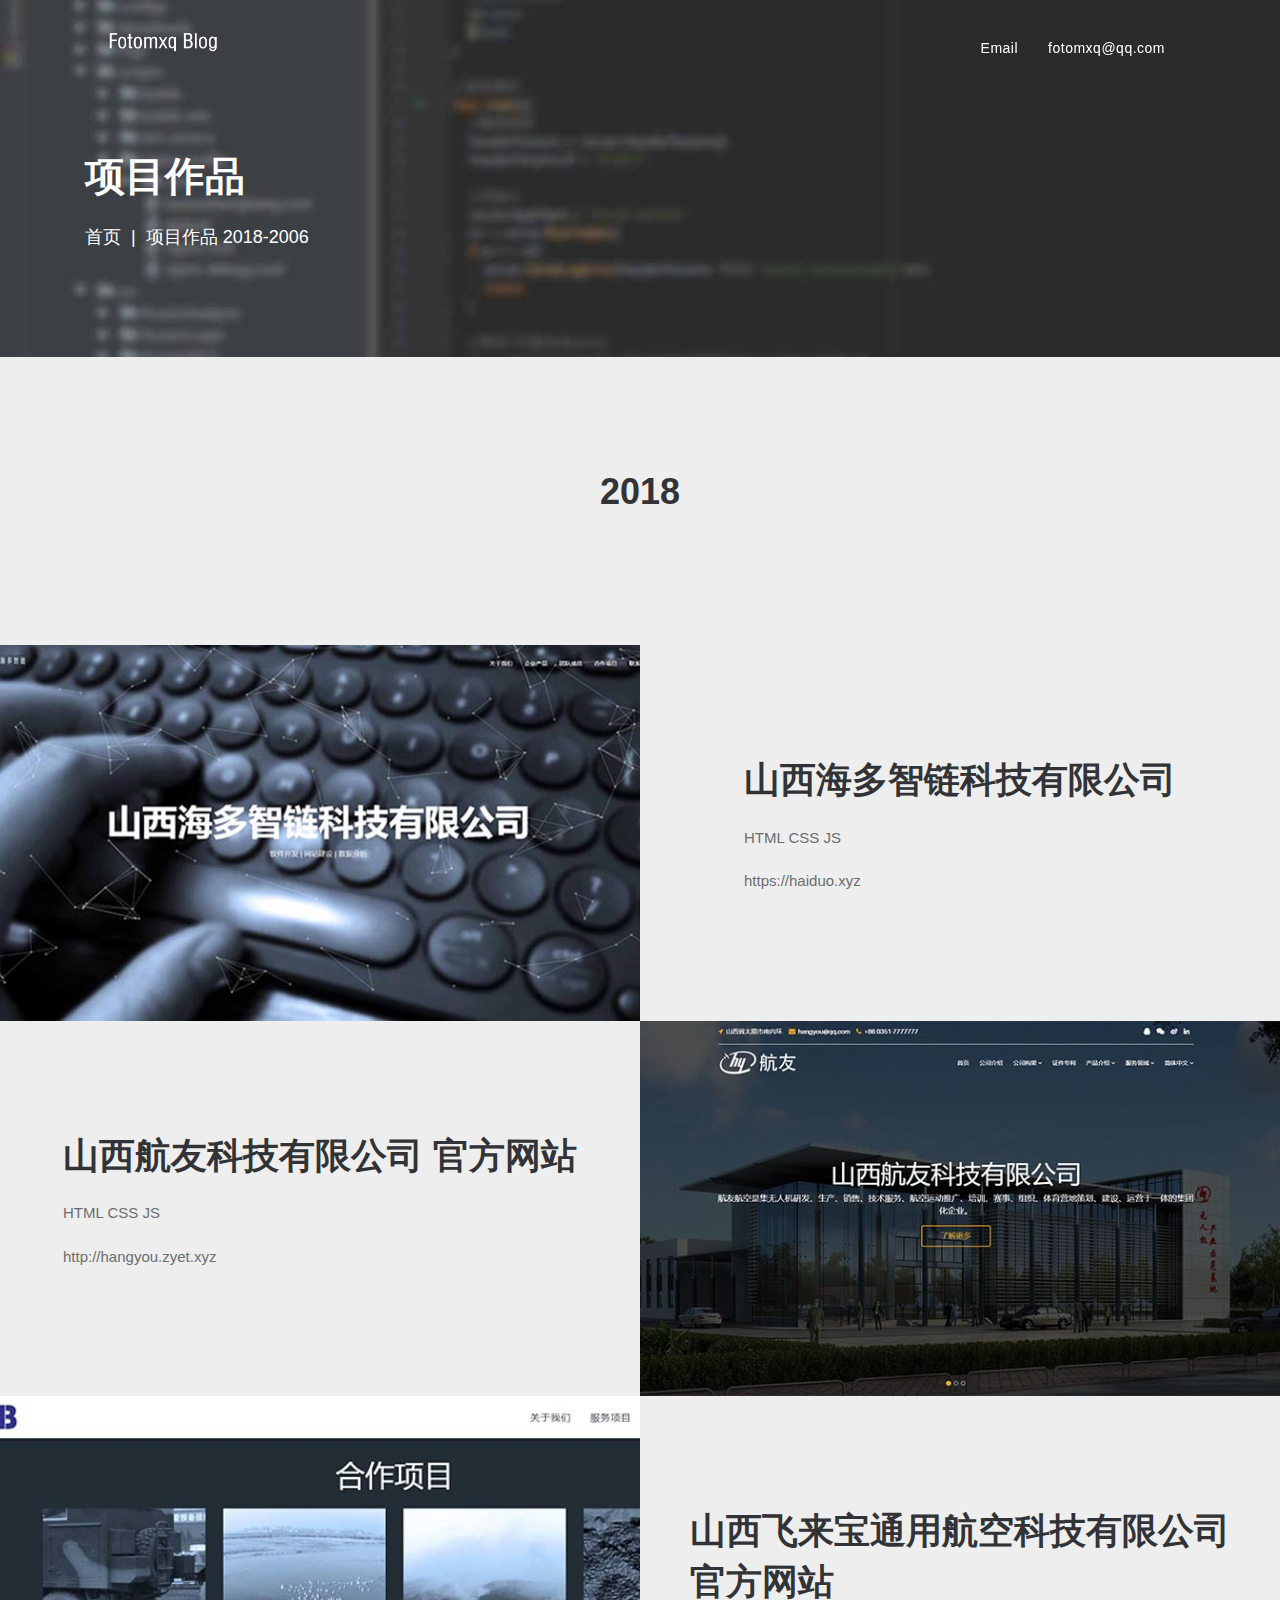
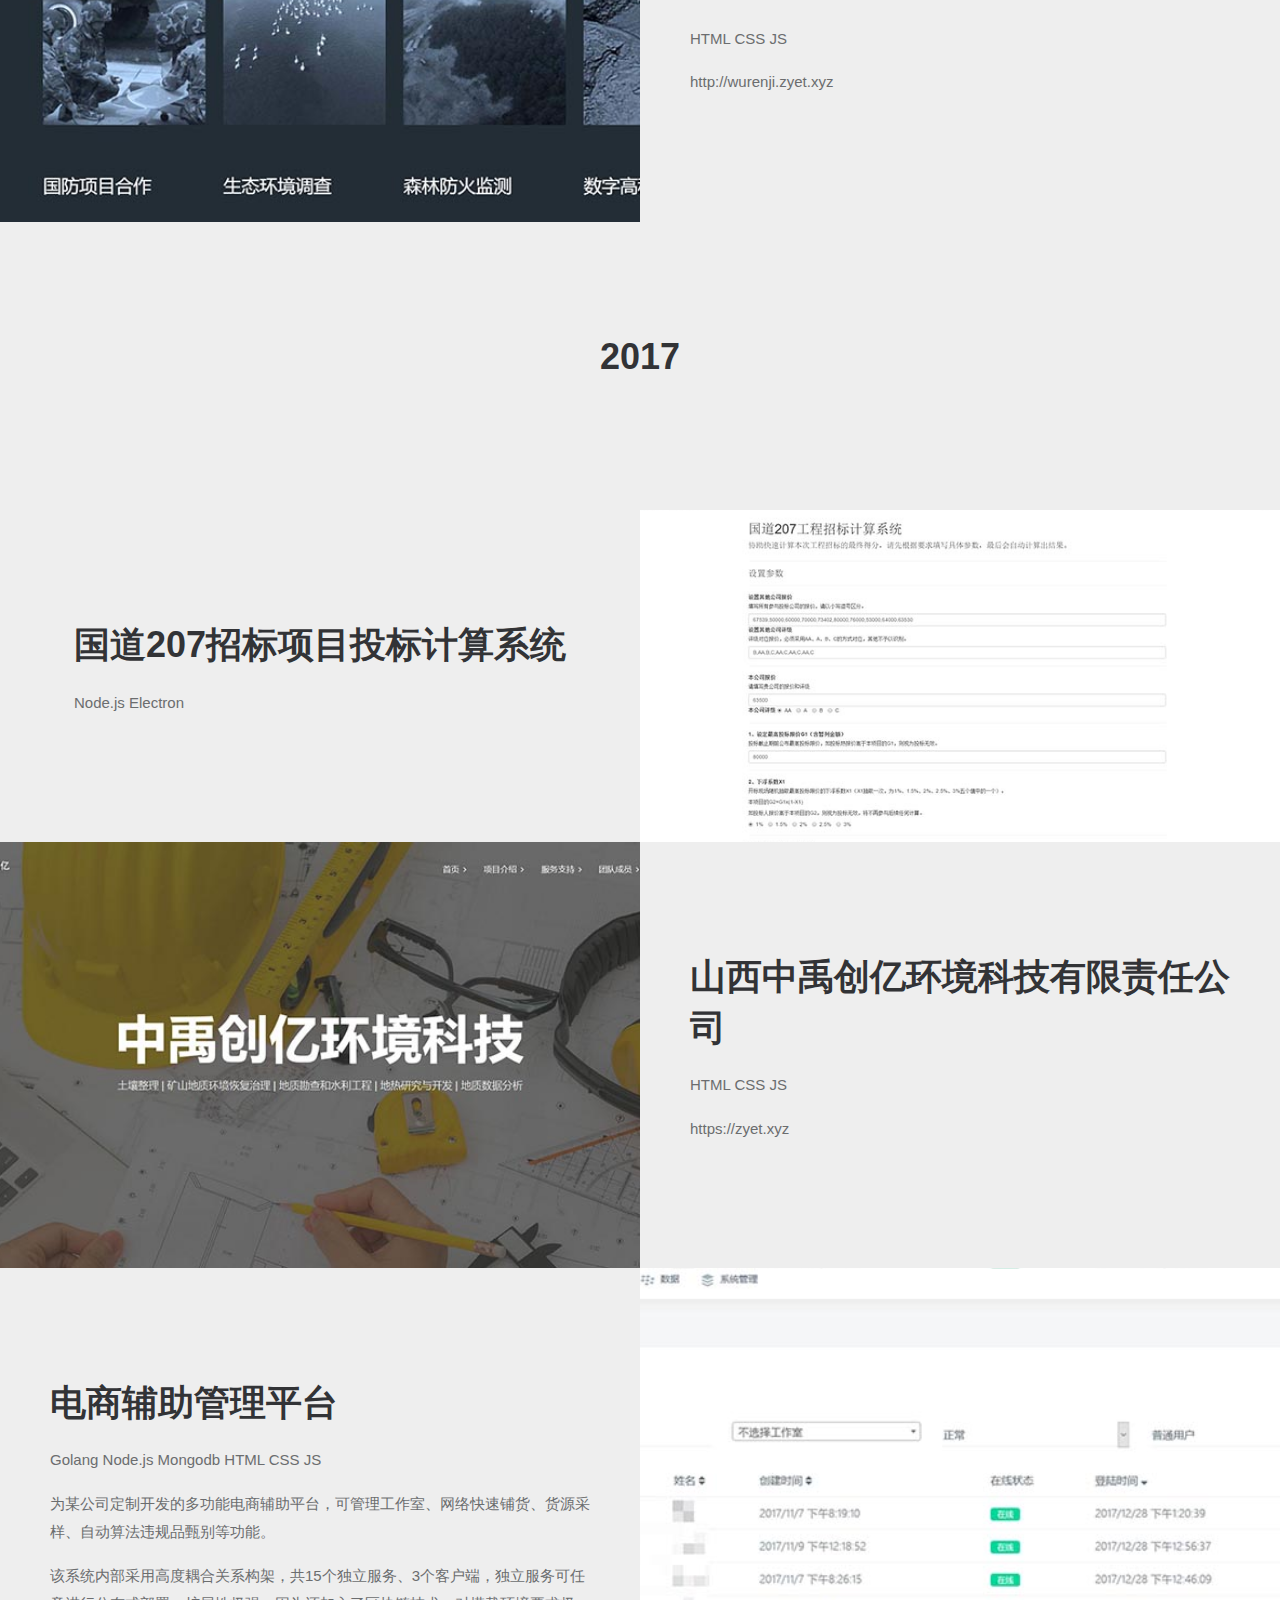
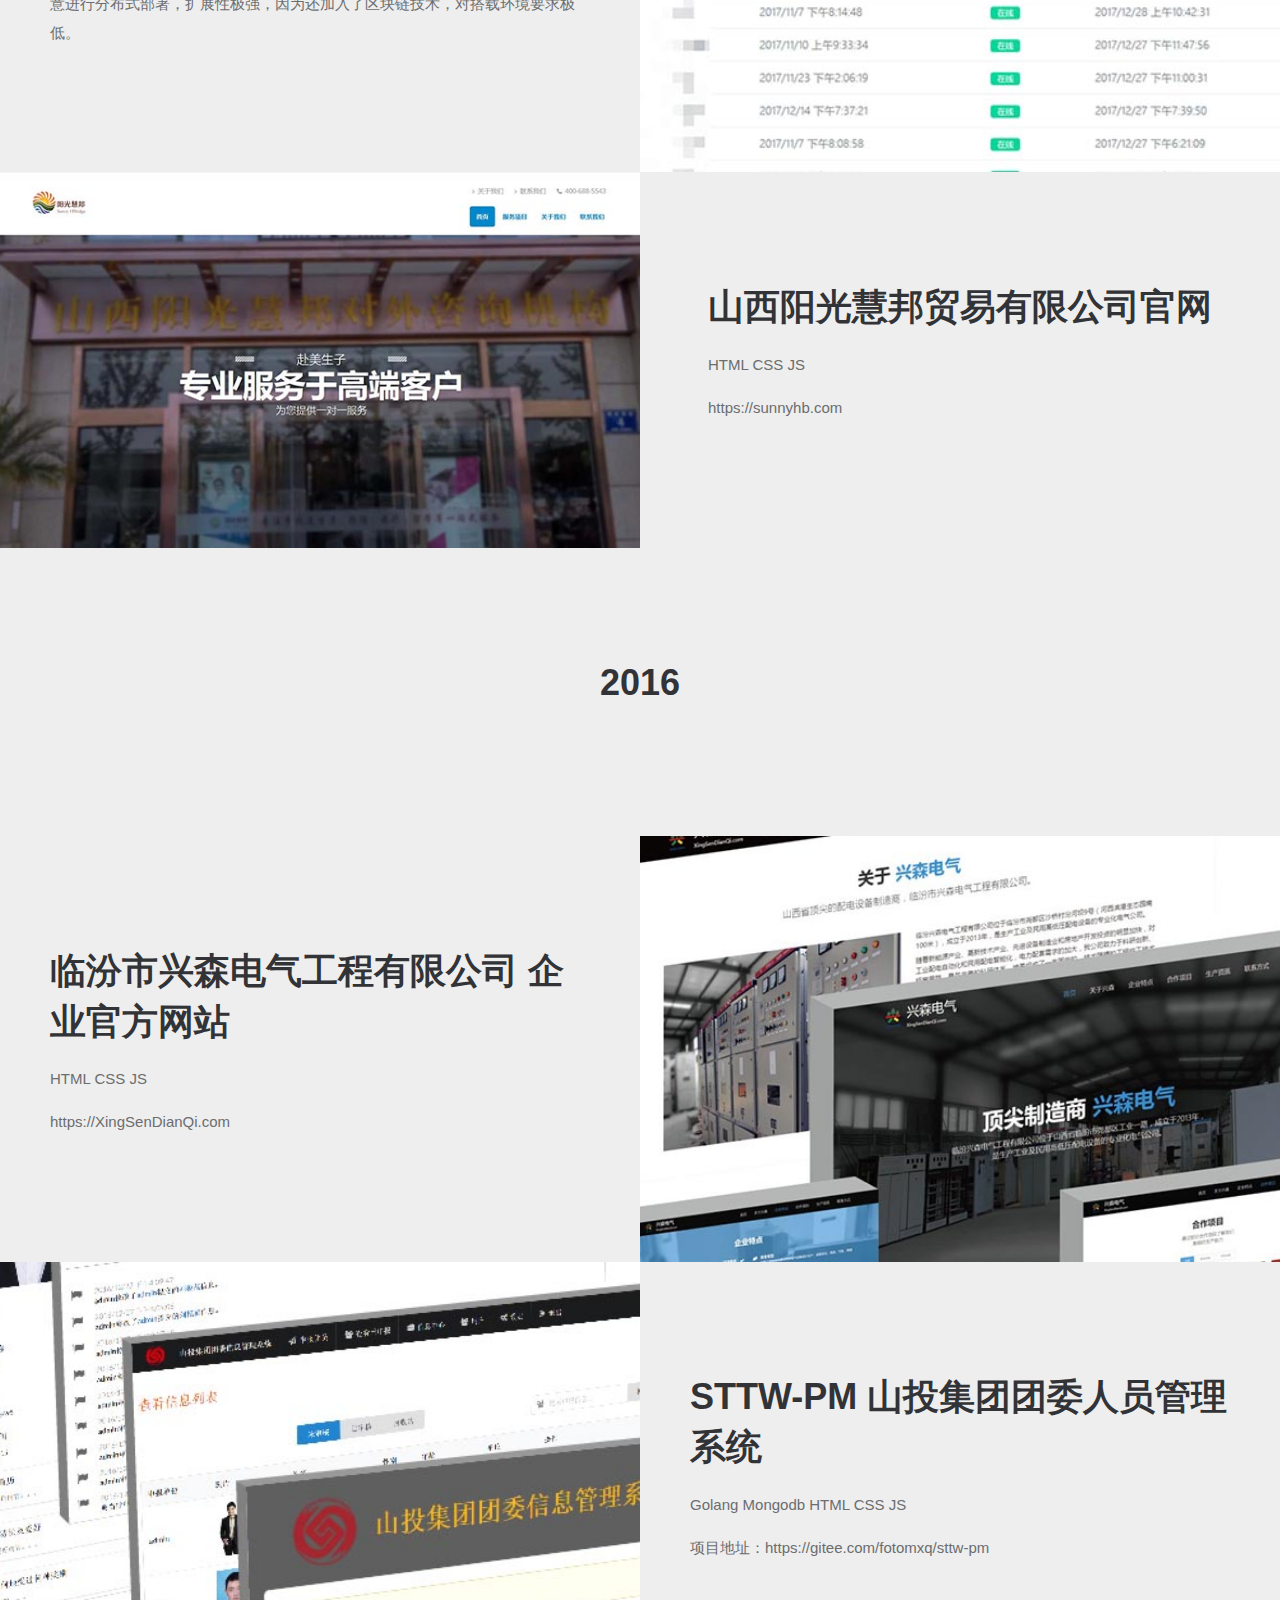
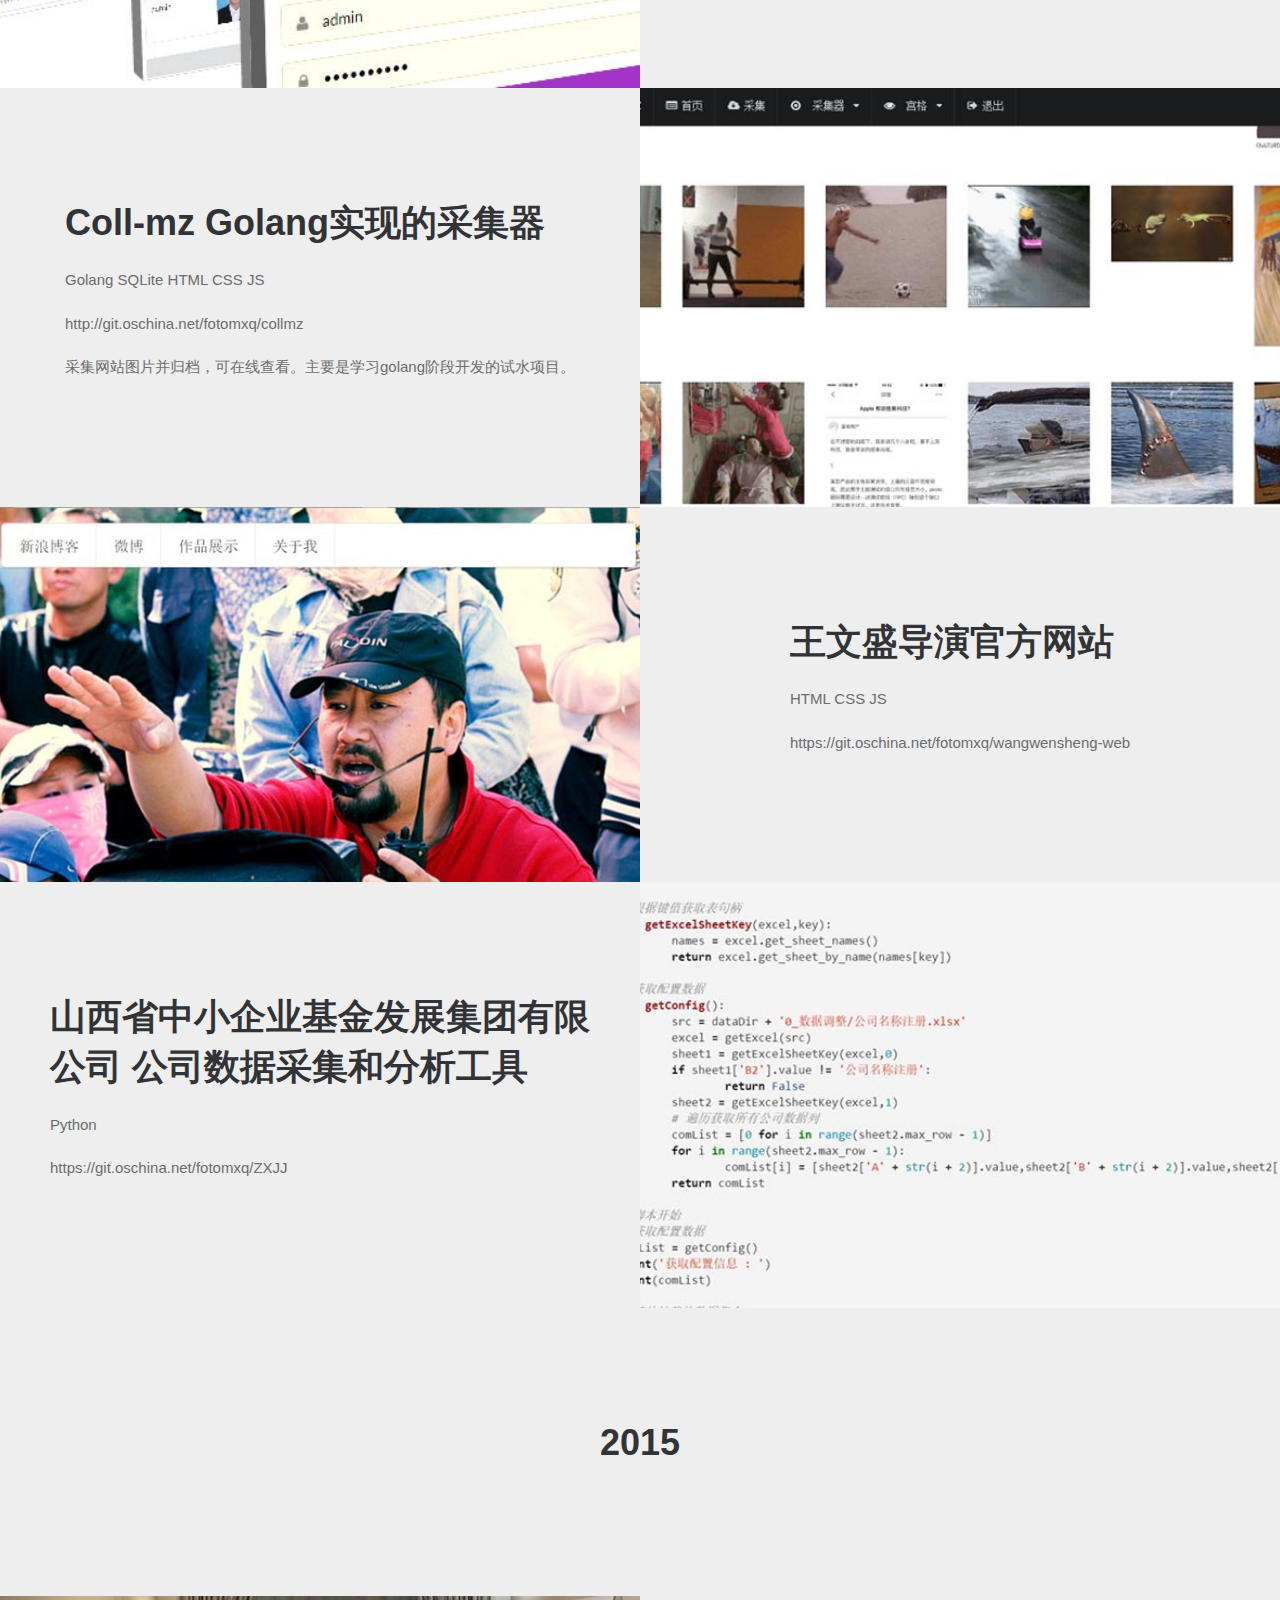
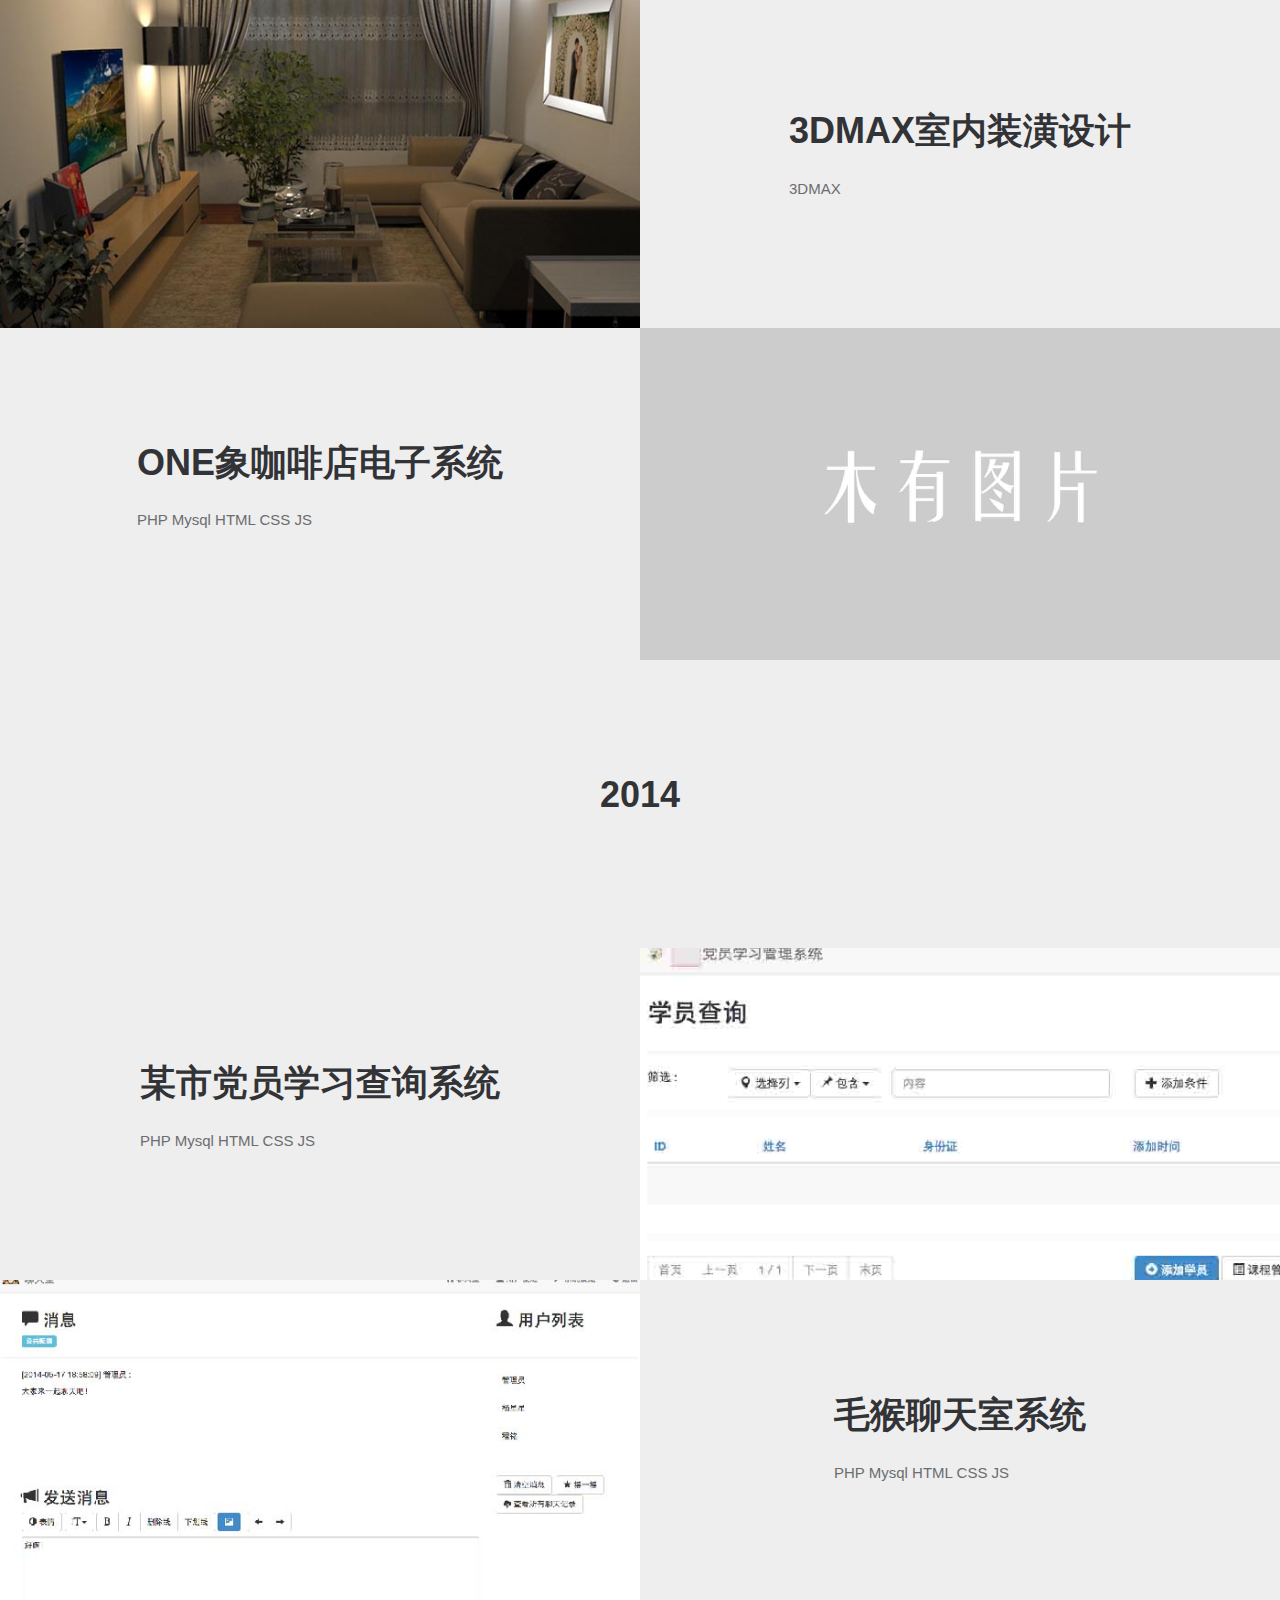
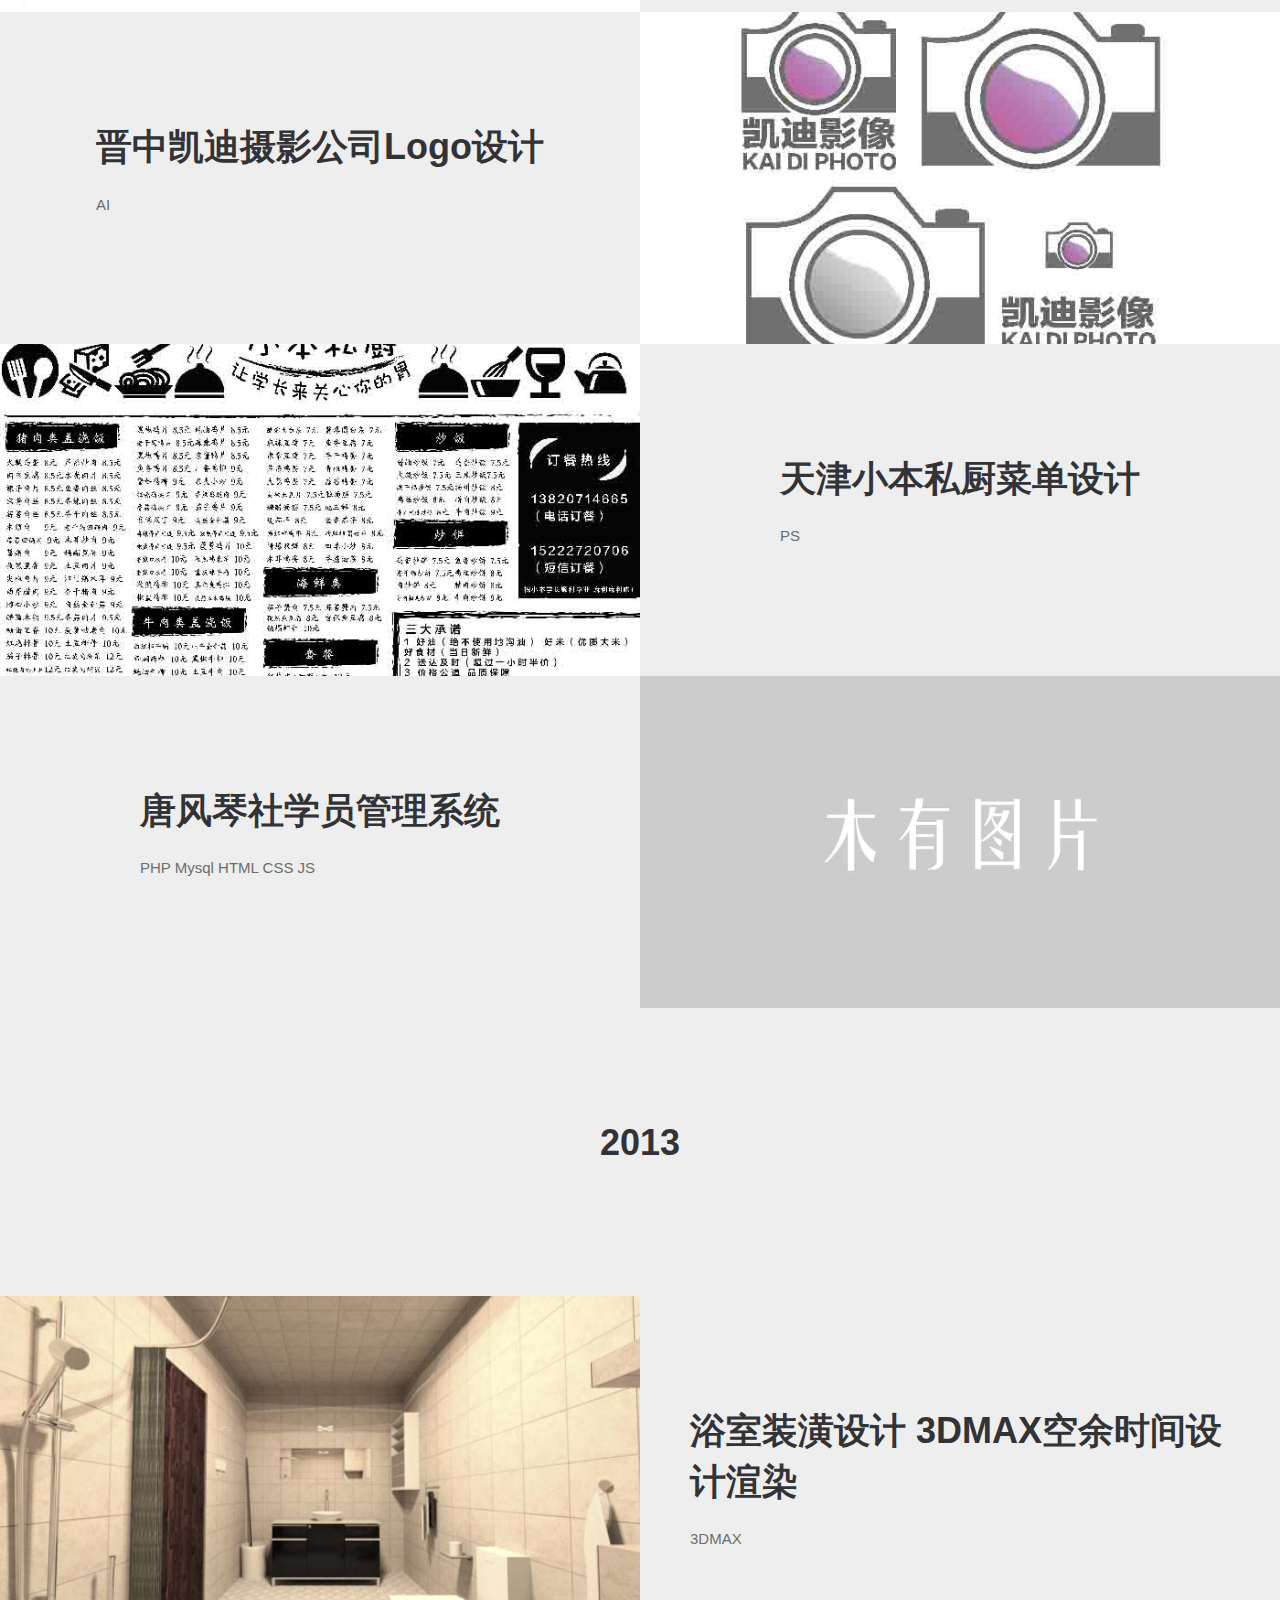
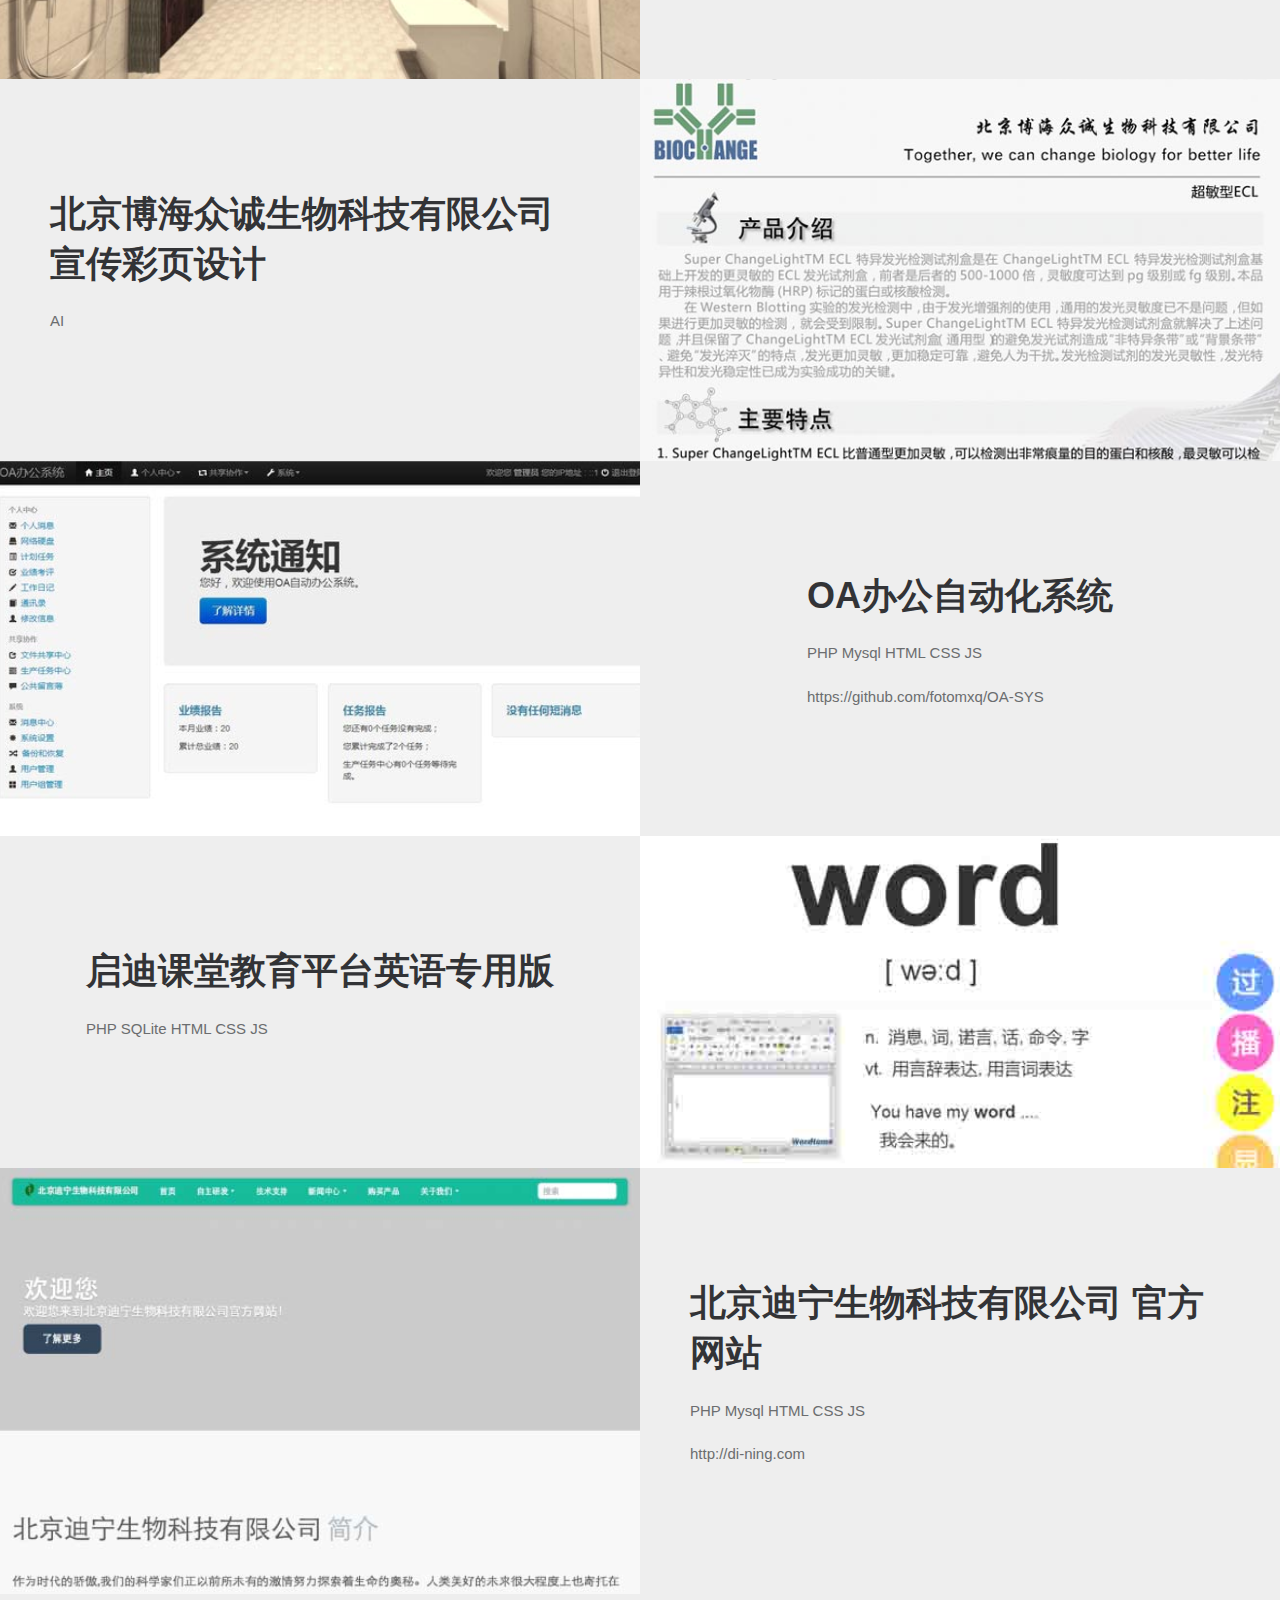
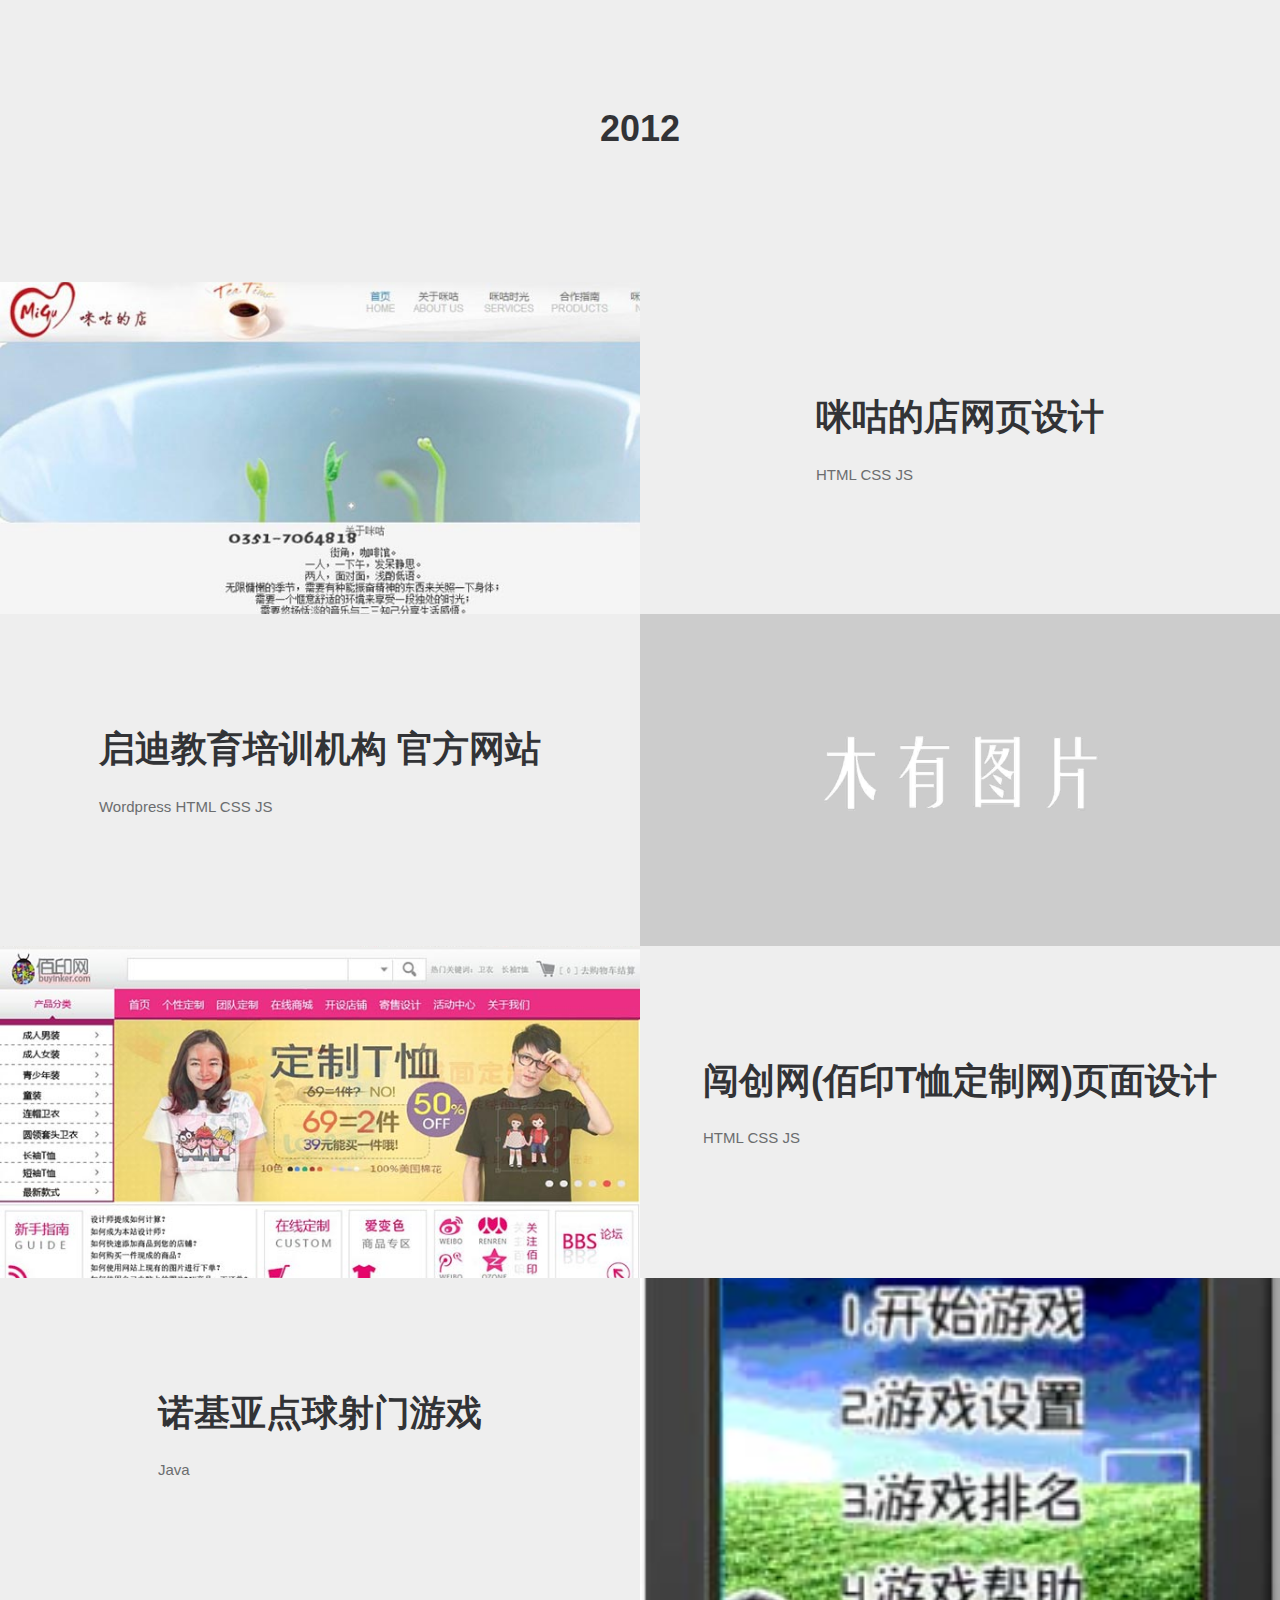
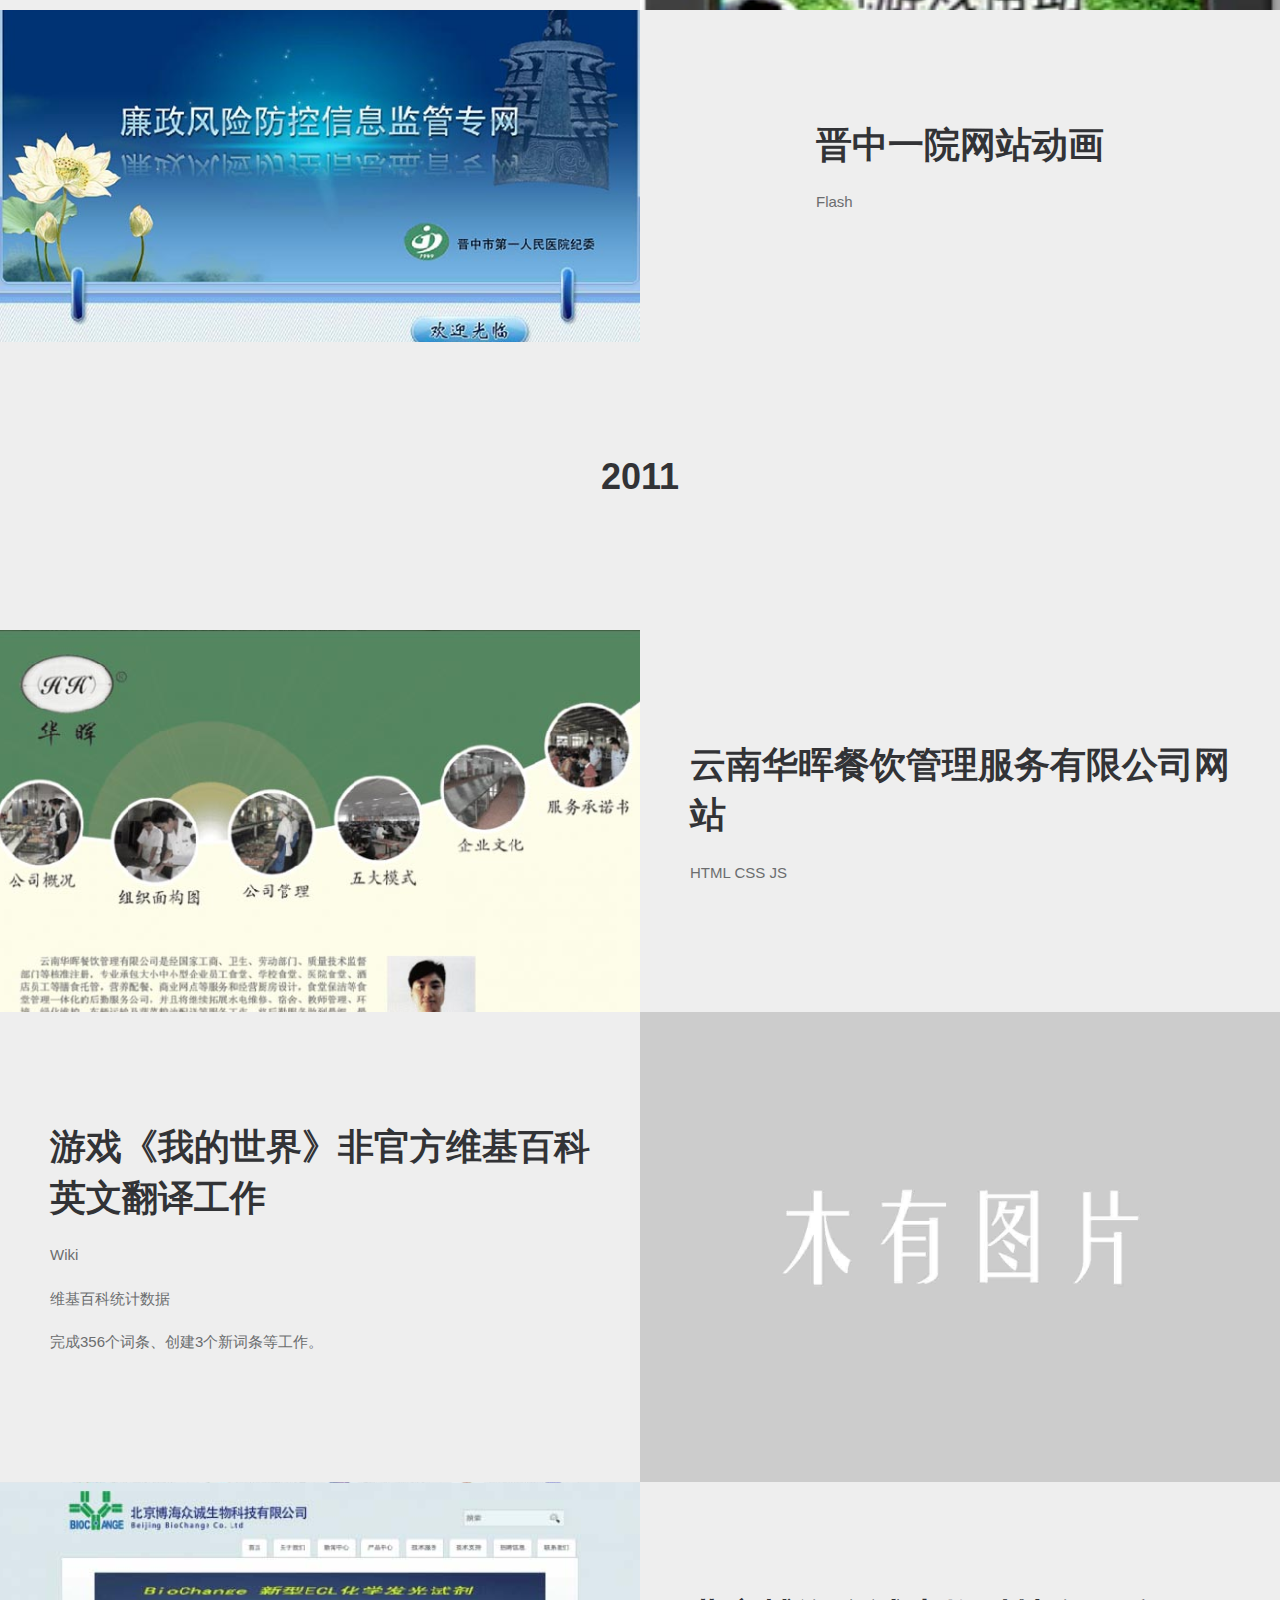
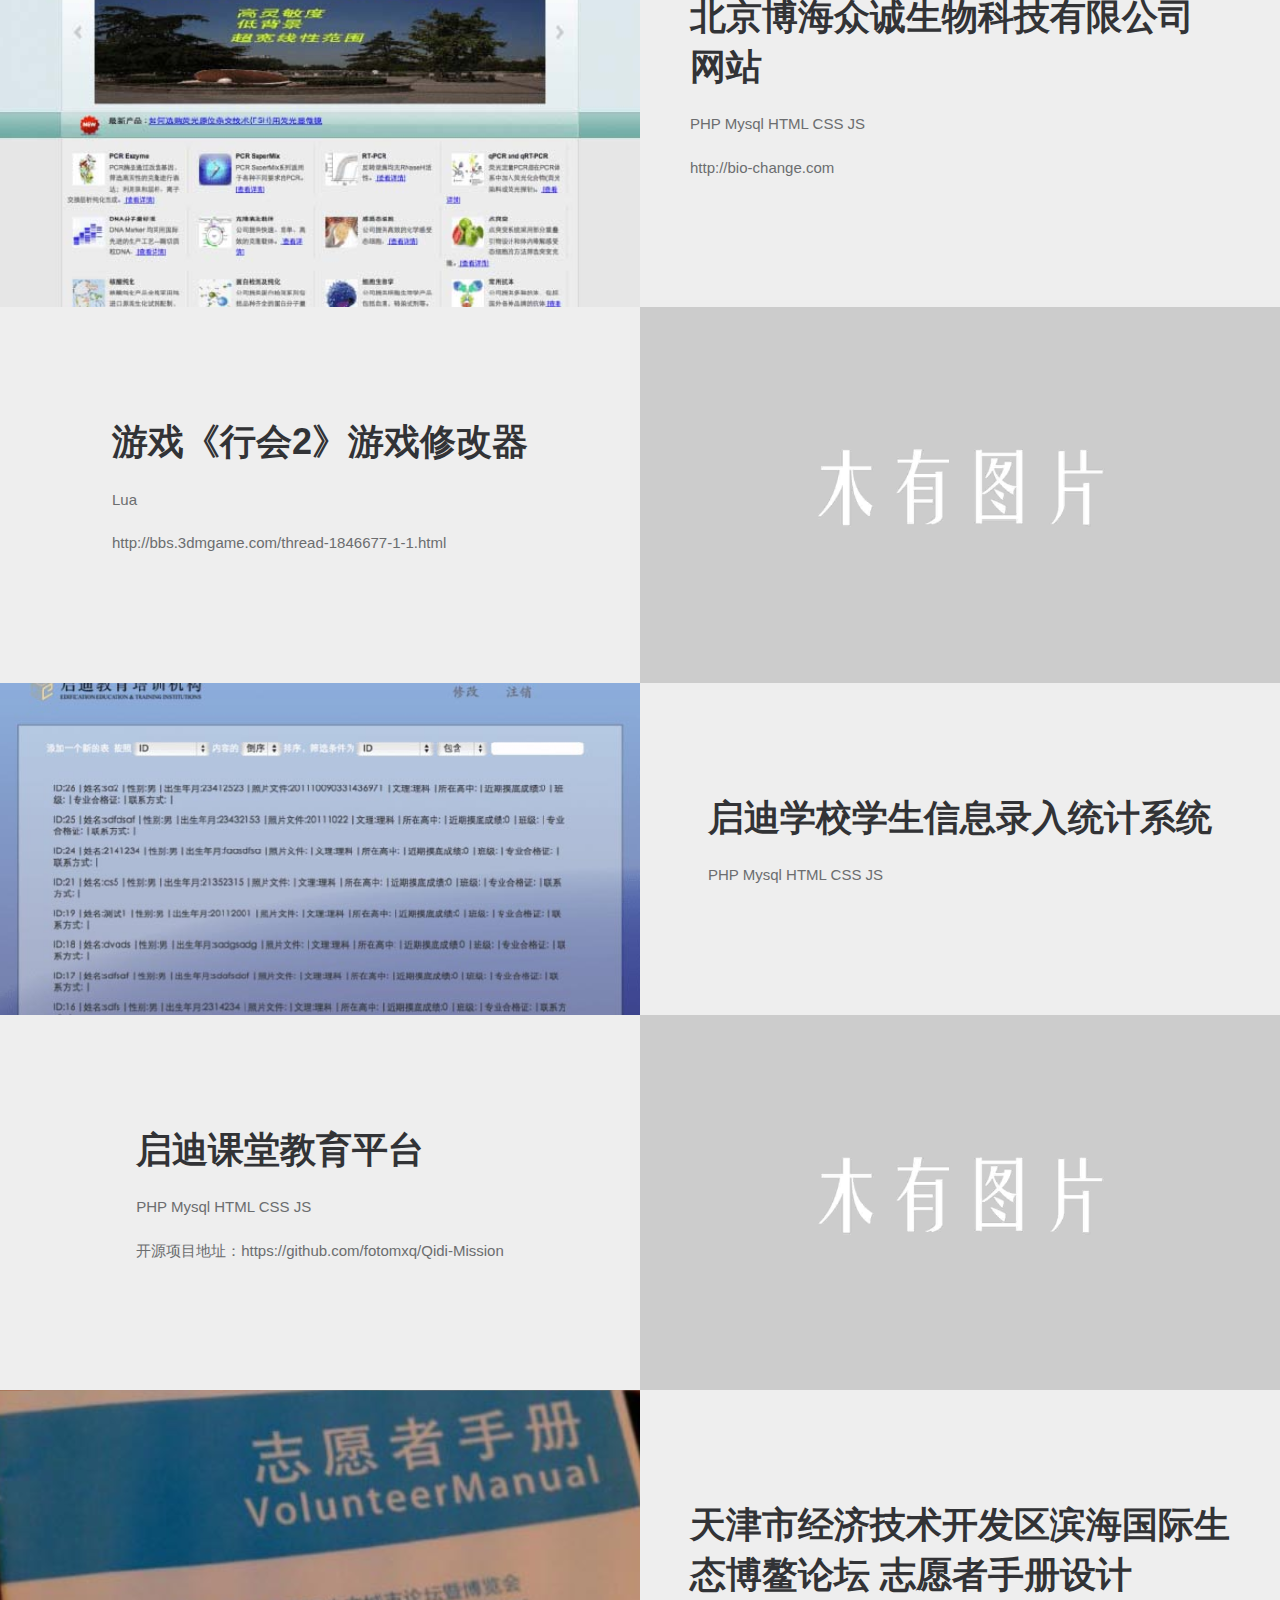
==== project/index.html @ 49285d45 "创建并完善数据" ====
<!doctype html>
<html lang="en">

<head>
    <meta charset="UTF-8">
    <meta name="viewport" content="width=device-width, initial-scale=1, maximum-scale=1">
    <meta http-equiv="X-UA-Compatible" content="ie=edge">
    <meta name="apple-mobile-web-app-capable" content="yes" />
    <meta name="mobile-web-app-capable" content="yes">
    <meta name="apple-mobile-web-app-status-bar-style" content="black-transcluent">
    <meta name="format-detection" content="telephone=no">
    <meta name="apple-mobile-web-app-title" content="Fotomxq">
    <meta name="application-name" content="Fotomxq">
    <meta name="description" content="Fotomxq Blog">
    <meta name="robots" content="index,follow">
    <meta name="googlebot" content="index,follow">
    <meta name="renderer" content="webkit|ie-comp|ie-stand">

    <!-- ================= Favicon ================== -->
    <!-- Standard -->
    <link rel="shortcut icon" href="img/favicon.png">
    <!-- Retina iPad Touch Icon-->
    <link rel="apple-touch-icon" sizes="144x144" href="img/favicon-retina-ipad.png">
    <!-- Retina iPhone Touch Icon-->
    <link rel="apple-touch-icon" sizes="114x114" href="img/favicon-retina-iphone.png">
    <!-- Standard iPad Touch Icon-->
    <link rel="apple-touch-icon" sizes="72x72" href="img/favicon-standard-ipad.png">
    <!-- Standard iPhone Touch Icon-->
    <link rel="apple-touch-icon" sizes="57x57" href="img/favicon-standard-iphone.png">

    <title>Fotomxq Blog</title>

    <!-- Style -->
    <link rel="stylesheet" href="fonts/font-awesome-4.7.0/css/font-awesome.min.css">
    <link rel="stylesheet" href="css/reset.css">
    <link rel="stylesheet" href="css/libs/bootstrap4-grid.css">
    <link rel="stylesheet" href="css/libs/owl.css">
    <link rel="stylesheet" href="css/main.css">
    <!-- IE 9- Message -->
    <!--[if IE]>
    <style>
        body {
            background-image: none !important;
            text-align: center;
            background-color: black !important;
            font-size: 18px;
        }

        .iered {
            color: red;
        }
    </style>
    <script type="text/javascript">
        window.onload = function () {
            document.body.innerHTML = ("" +
                    "<p class='ie' style='padding-top:300px;'>" +
                    "您的浏览器太旧了，请更换浏览器吧！</p> " +
                    "<a class='iered' href='https://www.mozilla.org/en-US/firefox/new/'>Mozilla Firefox</a>, " +
                    "<a class='iered' href='http://www.opera.com/download'>Opera</a>  " +
                    "</p>");
        }
    </script>
    <![endif]-->

    <script>
        var _hmt = _hmt || [];
        (function() {
            var hm = document.createElement("script");
            hm.src = "https://hm.baidu.com/hm.js?c62f7f2647a3c2438939bf965083ae31";
            var s = document.getElementsByTagName("script")[0];
            s.parentNode.insertBefore(hm, s);
        })();
    </script>
</head>

<body class="preload">

    <!-- IE 10+ Message -->
    <div class="ie-support">
        <p class='ie'>
            您的浏览器太旧了，请更换浏览器吧！</p>
        <p>
            <a class='iered' href='https://www.mozilla.org/en-US/firefox/new/'>Mozilla Firefox</a>,
            <a class='iered' href='http://www.opera.com/download'>Opera</a>
        </p>
    </div>

    <!-- Preloader -->
    <div class="preloader">
        <div class="preloader-icon relative">
            <div class="loader">
                <div class="box"></div>
                <div class="box"></div>
            </div>
        </div>
    </div>

    <nav class="nav main-nav">
        <div class="container">
            <div class="menu-flex">
                <div class="logo">
                    <a href="../index.html">
                        <img src="img/logo.png" alt="Logo">
                    </a>
                </div>
                <div class="menu-toggle">
                    <div class="menu-icon">
                        <span class="line"></span>
                        <span class="line"></span>
                        <span class="line"></span>
                    </div>
                </div>
                <div class="menu-wrap">
                    <ul class="menu">
                        <li class="menu-item "><a href="#">Email</a></li>
                        <li class="menu-item "><a href="mailto:fotomxq@qq.com">fotomxq@qq.com</a></li>
                    </ul>
                </div>
            </div>
        </div>
    </nav>

    <header class="page-header parallax-section " data-stellar-background-ratio="0.5" style="background-image: url(img/header-bg.jpg);">
        <div class="container">
            <h2>项目作品</h2>
            <ul id="breadcrumbs" class="breadcrumbs">
                <li class="item-home">
                    <a class="bread-link bread-home" href="../index.html" title="Home">首页</a>
                </li>
                <li class="separator separator-home"><span class="delimiter"> | </span></li>
                <li class="item-current item-95"><span class="bread-current ">项目作品 2018-2006</span>
                </li>
            </ul>
        </div>
    </header>

    <section class="section grey-section image-section">
        <div class="row">
            <div class="col-lg-12 content item">
                <h2>2018</h2>
            </div>
        </div>

        <div class="row">
            <div class="col-lg-6 image item" style="background-image:url('img/2018-haiduozhilian.jpg')">
                <img src="img/2018-haiduozhilian.jpg" class="img-responsive" alt="">
            </div>
            <div class="col-lg-6 content item">
                <div class="wrap">
                    <h2>山西海多智链科技有限公司</h2>
                    <p><span class="label label-primary">HTML</span> <span class="label label-primary">CSS</span> <span class="label label-primary">JS</span></p>
                    <p><a href="https://haiduo.xyz" target="_blank">https://haiduo.xyz</a></p>
                </div>
            </div>
        </div>

        <div class="row">
            <div class="col-lg-6 content item">
                <div class="wrap">
                    <h2>山西航友科技有限公司 官方网站</h2>
                    <p><span class="label label-primary">HTML</span> <span class="label label-primary">CSS</span> <span class="label label-primary">JS</span></p>
                    <p><a href="http://hangyou.zyet.xyz" target="_blank">http://hangyou.zyet.xyz</a></p>
                </div>
            </div>
            <div class="col-lg-6 image item" style="background-image:url('img/2018-hangyou.jpg')">
                <img src="img/2018-hangyou.jpg" class="img-responsive" alt="">
            </div>
        </div>

        <div class="row">
            <div class="col-lg-6 image item" style="background-image:url('img/2018-feilaibao.jpg')">
                <img src="img/2018-feilaibao.jpg" class="img-responsive" alt="">
            </div>
            <div class="col-lg-6 content item">
                <div class="wrap">
                    <h2>山西飞来宝通用航空科技有限公司 官方网站</h2>
                    <p><span class="label label-primary">HTML</span> <span class="label label-primary">CSS</span> <span class="label label-primary">JS</span></p>
                    <p><a href="http://wurenji.zyet.xyz" target="_blank">http://wurenji.zyet.xyz</a></p>
                </div>
            </div>
        </div>
    </section>

    <section class="section grey-section image-section">
        <div class="row">
            <div class="col-lg-12 content item">
                <h2>2017</h2>
            </div>
        </div>

        <div class="row">
            <div class="col-lg-6 content item">
                <div class="wrap">
                    <h2>国道207招标项目投标计算系统</h2>
                    <p><span class="label label-primary">Node.js</span> <span class="label label-primary">Electron</span> </p>
                </div>
            </div>
            <div class="col-lg-6 image item" style="background-image:url('img/2017-gd207.jpg')">
                <img src="img/2017-gd207.jpg" class="img-responsive" alt="">
            </div>
        </div>

        <div class="row">
            <div class="col-lg-6 image item" style="background-image:url('img/2017-zhongyuchuangyiweb.jpg')">
                <img src="img/2017-zhongyuchuangyiweb.jpg" class="img-responsive" alt="">
            </div>
            <div class="col-lg-6 content item">
                <div class="wrap">
                    <h2>山西中禹创亿环境科技有限责任公司</h2>
                    <p><span class="label label-primary">HTML</span> <span class="label label-primary">CSS</span> <span class="label label-primary">JS</span></p>
                    <p><a href="https://zyet.xyz" target="_blank">https://zyet.xyz</a></p>
                </div>
            </div>
        </div>

        <div class="row">
            <div class="col-lg-6 content item">
                <div class="wrap">
                    <h2>电商辅助管理平台</h2>
                    <p><span class="label label-primary">Golang</span> <span class="label label-primary">Node.js</span> <span class="label label-primary">Mongodb</span> <span class="label label-primary">HTML</span> <span class="label label-primary">CSS</span>                        <span class="label label-primary">JS</span></p>
                    <p>为某公司定制开发的多功能电商辅助平台，可管理工作室、网络快速铺货、货源采样、自动算法违规品甄别等功能。</p>
                    <p>该系统内部采用高度耦合关系构架，共15个独立服务、3个客户端，独立服务可任意进行分布式部署，扩展性极强，因为还加入了区块链技术，对搭载环境要求极低。</p>
                </div>
            </div>
            <div class="col-lg-6 image item" style="background-image:url('img/2017-dianshangfuzhuingtai.jpg')">
                <img src="img/2017-dianshangfuzhuingtai.jpg" class="img-responsive" alt="">
            </div>
        </div>

        <div class="row">
            <div class="col-lg-6 image item" style="background-image:url('img/2017-sunnyhb.jpg')">
                <img src="img/2017-sunnyhb.jpg" class="img-responsive" alt="">
            </div>
            <div class="col-lg-6 content item">
                <div class="wrap">
                    <h2>山西阳光慧邦贸易有限公司官网</h2>
                    <p><span class="label label-primary">HTML</span> <span class="label label-primary">CSS</span> <span class="label label-primary">JS</span></p>
                    <p><a href="https://sunnyhb.com" target="_blank">https://sunnyhb.com</a></p>
                </div>
            </div>
        </div>
    </section>

    <section class="section grey-section image-section">
        <div class="row">
            <div class="col-lg-12 content item">
                <h2>2016</h2>
            </div>
        </div>

        <div class="row">
            <div class="col-lg-6 content item">
                <div class="wrap">
                    <h2>临汾市兴森电气工程有限公司 企业官方网站​</h2>
                    <p><span class="label label-primary">HTML</span> <span class="label label-primary">CSS</span> <span class="label label-primary">JS</span></p>
                    <p><a href="https://XingSenDianQi.com" target="_blank">https://XingSenDianQi.com</a></p>
                </div>
            </div>
            <div class="col-lg-6 image item" style="background-image:url('img/2016-xingsendianqi.jpg')">
                <img src="img/2016-xingsendianqi.jpg" class="img-responsive" alt="">
            </div>
        </div>

        <div class="row">
            <div class="col-lg-6 image item" style="background-image:url('img/2016-shantoujituan.jpg')">
                <img src="img/2016-shantoujituan.jpg" class="img-responsive" alt="">
            </div>
            <div class="col-lg-6 content item">
                <div class="wrap">
                    <h2>STTW-PM 山投集团团委人员管理系统​</h2>
                    <p><span class="label label-primary">Golang</span> <span class="label label-primary">Mongodb</span> <span class="label label-primary">HTML</span> <span class="label label-primary">CSS</span> <span class="label label-primary">JS</span></p>
                    <p>项目地址：<a href="https://gitee.com/fotomxq/sttw-pm">https://gitee.com/fotomxq/sttw-pm</a></p>
                </div>
            </div>
        </div>

        <div class="row">
            <div class="col-lg-6 content item">
                <div class="wrap">
                    <h2>Coll-mz Golang实现的采集器</h2>
                    <p><span class="label label-primary">Golang</span> <span class="label label-primary">SQLite</span> <span class="label label-primary">HTML</span> <span class="label label-primary">CSS</span> <span class="label label-primary">JS</span></p>
                    <p>​http://git.oschina.net/fotomxq/collmz</p>
                    <p>采集网站图片并归档，可在线查看。主要是学习golang阶段开发的试水项目。​​</p>
                </div>
            </div>
            <div class="col-lg-6 image item" style="background-image:url('img/2016-collmz.jpg')">
                <img src="img/2016-collmz.jpg" class="img-responsive" alt="">
            </div>
        </div>

        <div class="row">
            <div class="col-lg-6 image item" style="background-image:url('img/2016-wangwensheng.jpg')">
                <img src="img/2016-wangwensheng.jpg" class="img-responsive" alt="">
            </div>
            <div class="col-lg-6 content item">
                <div class="wrap">
                    <h2>王文盛导演官方网站</h2>
                    <p><span class="label label-primary">HTML</span> <span class="label label-primary">CSS</span> <span class="label label-primary">JS</span></p>
                    <p>​https://git.oschina.net/fotomxq/wangwensheng-web</p>
                </div>
            </div>
        </div>

        <div class="row">
            <div class="col-lg-6 content item">
                <div class="wrap">
                    <h2>山西省中小企业基金发展集团有限公司 公司数据采集和分析工具</h2>
                    <p><span class="label label-primary">Python</span></p>
                    <p>https://git.oschina.net/fotomxq/ZXJJ</p>
                </div>
            </div>
            <div class="col-lg-6 image item" style="background-image:url('img/2016-shanxijijinrong.jpg')">
                <img src="img/2016-shanxijijinrong.jpg" class="img-responsive" alt="">
            </div>
        </div>
    </section>

    <section class="section grey-section image-section">
        <div class="row">
            <div class="col-lg-12 content item">
                <h2>2015</h2>
            </div>
        </div>

        <div class="row">
            <div class="col-lg-6 image item" style="background-image:url('img/2015-shineizhuanghuang.jpg')">
                <img src="img/2015-shineizhuanghuang.jpg" class="img-responsive" alt="">
            </div>
            <div class="col-lg-6 content item">
                <div class="wrap">
                    <h2>3DMAX室内装潢设计</h2>
                    <p><span class="label label-primary">3DMAX</span></p>
                </div>
            </div>
        </div>

        <div class="row">
            <div class="col-lg-6 content item">
                <div class="wrap">
                    <h2>ONE象咖啡店电子系统</h2>
                    <p><span class="label label-primary">PHP</span> <span class="label label-primary">Mysql</span> <span class="label label-primary">HTML</span> <span class="label label-primary">CSS</span> <span class="label label-primary">JS</span></p>
                </div>
            </div>
            <div class="col-lg-6 image item" style="background-image:url('img/1920x1080.jpg')">
                <img src="img/1920x1080.jpg" class="img-responsive" alt="">
            </div>
        </div>
    </section>

    <section class="section grey-section image-section">
        <div class="row">
            <div class="col-lg-12 content item">
                <h2>2014</h2>
            </div>
        </div>

        <div class="row">
            <div class="col-lg-6 content item">
                <div class="wrap">
                    <h2>某市党员学习查询系统</h2>
                    <p><span class="label label-primary">PHP</span> <span class="label label-primary">Mysql</span> <span class="label label-primary">HTML</span> <span class="label label-primary">CSS</span> <span class="label label-primary">JS</span></p>
                </div>
            </div>
            <div class="col-lg-6 image item" style="background-image:url('img/2014-jzxt1.jpg')">
                <img src="img/2014-jzxt1.jpg" class="img-responsive" alt="">
            </div>
        </div>

        <div class="row">
            <div class="col-lg-6 image item" style="background-image:url('img/2014-yangxingxingChat.jpg')">
                <img src="img/2014-yangxingxingChat.jpg" class="img-responsive" alt="">
            </div>
            <div class="col-lg-6 content item">
                <div class="wrap">
                    <h2>毛猴聊天室系统</h2>
                    <p><span class="label label-primary">PHP</span> <span class="label label-primary">Mysql</span> <span class="label label-primary">HTML</span> <span class="label label-primary">CSS</span> <span class="label label-primary">JS</span></p>
                </div>
            </div>
        </div>
        <div class="row">
            <div class="col-lg-6 content item">
                <div class="wrap">
                    <h2>晋中凯迪摄影公司Logo设计</h2>
                    <p><span class="label label-primary">AI</span></p>
                </div>
            </div>
            <div class="col-lg-6 image item" style="background-image:url('img/2014-kaidi-logo.jpg')">
                <img src="img/2014-kaidi-logo.jpg" class="img-responsive" alt="">
            </div>
        </div>
        <div class="row">
            <div class="col-lg-6 image item" style="background-image:url('img/2014-xiaobensichu.jpg')">
                <img src="img/2014-xiaobensichu.jpg" class="img-responsive" alt="">
            </div>
            <div class="col-lg-6 content item">
                <div class="wrap">
                    <h2>天津小本私厨菜单设计</h2>
                    <p><span class="label label-primary">PS</span></p>
                </div>
            </div>
        </div>
        <div class="row">
            <div class="col-lg-6 content item">
                <div class="wrap">
                    <h2>唐风琴社学员管理系统</h2>
                    <p><span class="label label-primary">PHP</span> <span class="label label-primary">Mysql</span> <span class="label label-primary">HTML</span> <span class="label label-primary">CSS</span> <span class="label label-primary">JS</span></p>
                </div>
            </div>
            <div class="col-lg-6 image item" style="background-image:url('img/1920x1080.jpg')">
                <img src="img/1920x1080.jpg" class="img-responsive" alt="">
            </div>
        </div>
    </section>

    <section class="section grey-section image-section">
        <div class="row">
            <div class="col-lg-12 content item">
                <h2>2013</h2>
            </div>
        </div>

        <div class="row">
            <div class="col-lg-6 image item" style="background-image:url('img/2013-yushizhuanghuangsheji.jpg')">
                <img src="img/2013-yushizhuanghuangsheji.jpg" class="img-responsive" alt="">
            </div>
            <div class="col-lg-6 content item">
                <div class="wrap">
                    <h2>浴室装潢设计 3DMAX空余时间设计渲染</h2>
                    <p><span class="label label-primary">3DMAX</span></p>
                </div>
            </div>
        </div>

        <div class="row">
            <div class="col-lg-6 content item">
                <div class="wrap">
                    <h2>北京博海众诚生物科技有限公司 宣传彩页设计</h2>
                    <p><span class="label label-primary">AI</span></p>
                </div>
            </div>
            <div class="col-lg-6 image item" style="background-image:url('img/2013-biochange-caiye.jpg')">
                <img src="img/2013-biochange-caiye.jpg" class="img-responsive" alt="">
            </div>
        </div>

        <div class="row">
            <div class="col-lg-6 image item" style="background-image:url('img/2013-OAzidonghua.jpg')">
                <img src="img/2013-OAzidonghua.jpg" class="img-responsive" alt="">
            </div>
            <div class="col-lg-6 content item">
                <div class="wrap">
                    <h2>OA办公自动化系统</h2>
                    <p><span class="label label-primary">PHP</span> <span class="label label-primary">Mysql</span> <span class="label label-primary">HTML</span> <span class="label label-primary">CSS</span> <span class="label label-primary">JS</span></p>
                    <p>https://github.com/fotomxq/OA-SYS</p>
                </div>
            </div>
        </div>

        <div class="row">
            <div class="col-lg-6 content item">
                <div class="wrap">
                    <h2>启迪课堂教育平台英语专用版</h2>
                    <p><span class="label label-primary">PHP</span> <span class="label label-primary">SQLite</span> <span class="label label-primary">HTML</span> <span class="label label-primary">CSS</span> <span class="label label-primary">JS</span></p>
                </div>
            </div>
            <div class="col-lg-6 image item" style="background-image:url('img/2013-qidijiaoyuyingyu.jpg')">
                <img src="img/2013-qidijiaoyuyingyu.jpg" class="img-responsive" alt="">
            </div>
        </div>

        <div class="row">
            <div class="col-lg-6 image item" style="background-image:url('img/2013-dining-web.jpg')">
                <img src="img/2013-dining-web.jpg" class="img-responsive" alt="">
            </div>
            <div class="col-lg-6 content item">
                <div class="wrap">
                    <h2>北京迪宁生物科技有限公司 官方网站</h2>
                    <p><span class="label label-primary">PHP</span> <span class="label label-primary">Mysql</span> <span class="label label-primary">HTML</span> <span class="label label-primary">CSS</span> <span class="label label-primary">JS</span></p>
                    <p>http://di-ning.com</p>
                </div>
            </div>
        </div>
    </section>

    <section class="section grey-section image-section">
        <div class="row">
            <div class="col-lg-12 content item">
                <h2>2012</h2>
            </div>
        </div>

        <div class="row">
            <div class="col-lg-6 image item" style="background-image:url('img/2013-miguweb.jpg')">
                <img src="img/2013-miguweb.jpg" class="img-responsive" alt="">
            </div>
            <div class="col-lg-6 content item">
                <div class="wrap">
                    <h2>咪咕的店网页设计</h2>
                    <p><span class="label label-primary">HTML</span> <span class="label label-primary">CSS</span> <span class="label label-primary">JS</span></p>
                </div>
            </div>
        </div>

        <div class="row">
            <div class="col-lg-6 content item">
                <div class="wrap">
                    <h2>启迪教育培训机构 官方网站</h2>
                    <p><span class="label label-primary">Wordpress</span> <span class="label label-primary">HTML</span> <span class="label label-primary">CSS</span> <span class="label label-primary">JS</span></p>
                </div>
            </div>
            <div class="col-lg-6 image item" style="background-image:url('img/1920x1080.jpg')">
                <img src="img/1920x1080.jpg" class="img-responsive" alt="">
            </div>
        </div>

        <div class="row">
            <div class="col-lg-6 image item" style="background-image:url('img/2013-wubaiwang.jpg')">
                <img src="img/2013-wubaiwang.jpg" class="img-responsive" alt="">
            </div>
            <div class="col-lg-6 content item">
                <div class="wrap">
                    <h2>闯创网(佰印T恤定制网)页面设计</h2>
                    <p><span class="label label-primary">HTML</span> <span class="label label-primary">CSS</span> <span class="label label-primary">JS</span></p>
                </div>
            </div>
        </div>

        <div class="row">
            <div class="col-lg-6 content item">
                <div class="wrap">
                    <h2>诺基亚点球射门游戏</h2>
                    <p><span class="label label-primary">Java</span></p>
                </div>
            </div>
            <div class="col-lg-6 image item" style="background-image:url('img/2012-football-game.jpg')">
                <img src="img/2012-football-game.jpg" class="img-responsive" alt="">
            </div>
        </div>

        <div class="row">
            <div class="col-lg-6 image item" style="background-image:url('img/2012-jinzongyiyuan.jpg')">
                <img src="img/2012-jinzongyiyuan.jpg" class="img-responsive" alt="">
            </div>
            <div class="col-lg-6 content item">
                <div class="wrap">
                    <h2>晋中一院网站动画</h2>
                    <p><span class="label label-primary">Flash</span></p>
                </div>
            </div>
        </div>
    </section>

    <section class="section grey-section image-section">
        <div class="row">
            <div class="col-lg-12 content item">
                <h2>2011</h2>
            </div>
        </div>

        <div class="row">
            <div class="col-lg-6 image item" style="background-image:url('img/2011-yunnan-huahui-web.jpg')">
                <img src="img/2011-yunnan-huahui-web.jpg" class="img-responsive" alt="">
            </div>
            <div class="col-lg-6 content item">
                <div class="wrap">
                    <h2>云南华晖餐饮管理服务有限公司网站</h2>
                    <p><span class="label label-primary">HTML</span> <span class="label label-primary">CSS</span> <span class="label label-primary">JS</span></p>
                </div>
            </div>
        </div>

        <div class="row">
            <div class="col-lg-6 content item">
                <div class="wrap">
                    <h2>游戏《我的世界》非官方维基百科英文翻译工作</h2>
                    <p><span class="label label-primary">Wiki</span></p>
                    <p><a href="https://minecraft-zh.gamepedia.com/index.php?title=UserProfile:Fortomxq&variant=zh-cn">维基百科统计数据</a></p>
                    <p>完成356个词条、创建3个新词条等工作。</p>
                </div>
            </div>
            <div class="col-lg-6 image item" style="background-image:url('img/1920x1080.jpg')">
                <img src="img/1920x1080.jpg" class="img-responsive" alt="">
            </div>
        </div>

        <div class="row">
            <div class="col-lg-6 image item" style="background-image:url('img/2011-bio-change-web.jpg')">
                <img src="img/2011-bio-change-web.jpg" class="img-responsive" alt="">
            </div>
            <div class="col-lg-6 content item">
                <div class="wrap">
                    <h2>北京博海众诚生物科技有限公司 网站</h2>
                    <p><span class="label label-primary">PHP</span> <span class="label label-primary">Mysql</span> <span class="label label-primary">HTML</span> <span class="label label-primary">CSS</span> <span class="label label-primary">JS</span></p>
                    <p>http://bio-change.com</p>
                </div>
            </div>
        </div>

        <div class="row">
            <div class="col-lg-6 content item">
                <div class="wrap">
                    <h2>游戏《行会2》游戏修改器</h2>
                    <p><span class="label label-primary">Lua</span></p>
                    <p>http://bbs.3dmgame.com/thread-1846677-1-1.html</p>
                </div>
            </div>
            <div class="col-lg-6 image item" style="background-image:url('img/1920x1080.jpg')">
                <img src="img/1920x1080.jpg" class="img-responsive" alt="">
            </div>
        </div>

        <div class="row">
            <div class="col-lg-6 image item" style="background-image:url('img/2011-qidischool-info.jpg')">
                <img src="img/2011-qidischool-info.jpg" class="img-responsive" alt="">
            </div>
            <div class="col-lg-6 content item">
                <div class="wrap">
                    <h2>启迪学校学生信息录入统计系统</h2>
                    <p><span class="label label-primary">PHP</span> <span class="label label-primary">Mysql</span> <span class="label label-primary">HTML</span> <span class="label label-primary">CSS</span> <span class="label label-primary">JS</span></p>
                </div>
            </div>
        </div>

        <div class="row">
            <div class="col-lg-6 content item">
                <div class="wrap">
                    <h2>启迪课堂教育平台</h2>
                    <p><span class="label label-primary">PHP</span> <span class="label label-primary">Mysql</span> <span class="label label-primary">HTML</span> <span class="label label-primary">CSS</span> <span class="label label-primary">JS</span></p>
                    <p>开源项目地址：https://github.com/fotomxq/Qidi-Mission</p>
                </div>
            </div>
            <div class="col-lg-6 image item" style="background-image:url('img/1920x1080.jpg')">
                <img src="img/1920x1080.jpg" class="img-responsive" alt="">
            </div>
        </div>

        <div class="row">
            <div class="col-lg-6 image item" style="background-image:url('img/2011-bohailuntan.jpg')">
                <img src="img/2011-bohailuntan.jpg" class="img-responsive" alt="">
            </div>
            <div class="col-lg-6 content item">
                <div class="wrap">
                    <h2>天津市经济技术开发区滨海国际生态博鳌论坛 志愿者手册设计</h2>
                    <p><span class="label label-primary">AI</span> <span class="label label-primary">PS</span></p>
                    <p>以南开大学志愿者身份参加该论坛，并制作了一系列志愿者手册、VI设计、宣传册设计。</p>
                </div>
            </div>
        </div>

        <div class="row">
            <div class="col-lg-6 content item">
                <div class="wrap">
                    <h2>咖啡厅室内设计PPT介绍</h2>
                    <p><span class="label label-primary">PPT</span> <span class="label label-primary">CAD</span></p>
                </div>
            </div>
            <div class="col-lg-6 image item" style="background-image:url('img/2011-coffee-ppt.jpg')">
                <img src="img/2011-coffee-ppt.jpg" class="img-responsive" alt="">
            </div>
        </div>
    </section>

    <section class="section grey-section image-section">
        <div class="row">
            <div class="col-lg-12 content item">
                <h2>2010</h2>
            </div>
        </div>

        <div class="row">
            <div class="col-lg-6 content item">
                <div class="wrap">
                    <h2>晋中万豪美阅国际酒店 宣传视频</h2>
                    <p><span class="label label-primary">Flash</span></p>
                    <p>http://v.youku.com/v_show/id_XMTQ4OTE3MTg0.html</p>
                </div>
            </div>
            <div class="col-lg-6 image item" style="background-image:url('img/2010-jinzhongwanhaojiudian.jpg')">
                <img src="img/2010-jinzhongwanhaojiudian.jpg" class="img-responsive" alt="">
            </div>
        </div>

        <div class="row">
            <div class="col-lg-6 image item" style="background-image:url('img/2010-woxin-web.jpg')">
                <img src="img/2010-woxin-web.jpg" class="img-responsive" alt="">
            </div>
            <div class="col-lg-6 content item">
                <div class="wrap">
                    <h2>我信校园店铺 网店</h2>
                    <p><span class="label label-primary">PHP</span> <span class="label label-primary">Mysql</span> <span class="label label-primary">HTML</span> <span class="label label-primary">CSS</span> <span class="label label-primary">JS</span></p>
                    <p>B2C创业项目，该项目是与中央财经大学创始人合伙进行的项目，针对于在校大学生的校园购物平台。</p>
                </div>
            </div>
        </div>
    </section>

    <section class="section grey-section image-section">
        <div class="row">
            <div class="col-lg-12 content item">
                <h2>2009</h2>
            </div>
        </div>

        <div class="row">
            <div class="col-lg-6 content item">
                <div class="wrap">
                    <h2>山西省晋中市价格信息网</h2>
                    <p><span class="label label-primary">PHP</span> <span class="label label-primary">Mysql</span> <span class="label label-primary">HTML</span> <span class="label label-primary">CSS</span> <span class="label label-primary">JS</span></p>
                    <p>http://www.jzwj.gov.cn</p>
                </div>
            </div>
            <div class="col-lg-6 image item" style="background-image:url('img/2009-jiagexinxi-web.jpg')">
                <img src="img/2009-jiagexinxi-web.jpg" class="img-responsive" alt="">
            </div>
        </div>

        <div class="row">
            <div class="col-lg-6 image item" style="background-image:url('img/2009-hengrunde-web.jpg')">
                <img src="img/2009-hengrunde-web.jpg" class="img-responsive" alt="">
            </div>
            <div class="col-lg-6 content item">
                <div class="wrap">
                    <h2>德润亨机电液压有限公司官方网站</h2>
                    <p><span class="label label-primary">HTML</span> <span class="label label-primary">CSS</span> <span class="label label-primary">JS</span></p>
                    <p></p>
                </div>
            </div>
        </div>

        <div class="row">
            <div class="col-lg-6 content item">
                <div class="wrap">
                    <h2>武汉天成文化传播有限公司官方网站</h2>
                    <p><span class="label label-primary">HTML</span> <span class="label label-primary">CSS</span> <span class="label label-primary">JS</span></p>
                    <p></p>
                </div>
            </div>
            <div class="col-lg-6 image item" style="background-image:url('img/2009-tianchengchuanbo-web.jpg')">
                <img src="img/2009-tianchengchuanbo-web.jpg" class="img-responsive" alt="">
            </div>
        </div>
    </section>

    <section class="section grey-section image-section">
        <div class="row">
            <div class="col-lg-12 content item">
                <h2>2008</h2>
            </div>
        </div>

        <div class="row">
            <div class="col-lg-6 image item" style="background-image:url('img/2008-robot-world.jpg')">
                <img src="img/2008-robot-world.jpg" class="img-responsive" alt="">
            </div>
            <div class="col-lg-6 content item">
                <div class="wrap">
                    <h2>山西省计算机比赛《Robot比赛作品》</h2>
                    <p><span class="label label-primary">Flash</span> <span class="label label-primary">ActionScript2.0</span> <span class="label label-primary">HTML</span></p>
                    <p>采用Flash ActionScript2.0技术开发的参赛作品，荣获山西省中小学计算机竞赛高中组一等奖、国家二等奖。</p>
                </div>
            </div>
        </div>
    </section>

    <section class="section grey-section image-section">
        <div class="row">
            <div class="col-lg-12 content item">
                <h2>2007</h2>
            </div>
        </div>

        <div class="row">
            <div class="col-lg-6 content item">
                <div class="wrap">
                    <h2>榆次一中校园网站</h2>
                    <p><span class="label label-primary">ASP</span> <span class="label label-primary">Mysql</span> <span class="label label-primary">HTML</span> <span class="label label-primary">CSS</span> <span class="label label-primary">JS</span></p>
                    <p>山西省晋中市榆次第一中学</p>
                </div>
            </div>
            <div class="col-lg-6 image item" style="background-image:url('img/2007-yuciyizhong-web.jpg')">
                <img src="img/2007-yuciyizhong-web.jpg" class="img-responsive" alt="">
            </div>
        </div>

        <div class="row">
            <div class="col-lg-6 image item" style="background-image:url('img/2007-dudubalaweb.jpg')">
                <img src="img/2007-dudubalaweb.jpg" class="img-responsive" alt="">
            </div>
            <div class="col-lg-6 content item">
                <div class="wrap">
                    <h2>嘟嘟巴拉小站</h2>
                    <p><span class="label label-primary">HTML</span> <span class="label label-primary">CSS</span> <span class="label label-primary">JS</span></p>
                    <p>一款校园个性化站点。</p>
                </div>
            </div>
        </div>
    </section>

    <section class="section grey-section image-section">
        <div class="row">
            <div class="col-lg-12 content item">
                <h2>2006</h2>
            </div>
        </div>

        <div class="row">
            <div class="col-lg-6 content item">
                <div class="wrap">
                    <h2>榆次一中0603班班级网站</h2>
                    <p><span class="label label-primary">ASP</span> <span class="label label-primary">Mysql</span> <span class="label label-primary">Flash</span> <span class="label label-primary">ActionScript2.0</span> <span class="label label-primary">PS</span>                        <span class="label label-primary">HTML</span> <span class="label label-primary">CSS</span> <span class="label label-primary">JS</span></p>
                    <p>山西省晋中市榆次第一中学0603班</p>
                </div>
            </div>
            <div class="col-lg-6 image item" style="background-image:url('img/2006-0603class-web.jpg')">
                <img src="img/2006-0603class-web.jpg" class="img-responsive" alt="">
            </div>
        </div>

        <div class="row">
            <div class="col-lg-6 image item" style="background-image:url('img/2006-taiquandaoweb.jpg')">
                <img src="img/2006-taiquandaoweb.jpg" class="img-responsive" alt="">
            </div>
            <div class="col-lg-6 content item">
                <div class="wrap">
                    <h2>榆次一中跆拳道协会网</h2>
                    <p><span class="label label-primary">Falsh</span> <span class="label label-primary">HTML</span> <span class="label label-primary">JS</span></p>
                    <p>山西省晋中市榆次第一中学跆拳道协会</p>
                </div>
            </div>
        </div>

        <div class="row">
            <div class="col-lg-6 content item">
                <div class="wrap">
                    <h2>榆次一中计算机协会网</h2>
                    <p><span class="label label-primary">HTML</span> <span class="label label-primary">CSS</span> <span class="label label-primary">JS</span></p>
                    <p>山西省晋中市榆次第一中学计算机协会</p>
                </div>
            </div>
            <div class="col-lg-6 image item" style="background-image:url('img/1920x1080.jpg')">
                <img src="img/1920x1080.jpg" class="img-responsive" alt="">
            </div>
        </div>
    </section>

    <footer class="footer">
        <div class="bot">
            <div class="container">
                <div class="row footer-flex">
                    <div class="copy">&copy; 2006-2018 Fotomxq 刘子路</div>
                    <div class="social">
                        <a href="https://github.com/fotomxq" target="_blank"><i class="fa fa-github"></i></a>
                        <a href="https://gitee.com/fotomxq" target="_blank">码云</a>
                        <a href="https://xueqiu.com/u/2807504733" target="_blank">雪球 </a>
                        <a href="http://blog.sina.com.cn/u/2947436261" target="_blank">新浪 </a>
                    </div>
                </div>
            </div>
        </div>

    </footer>


    <!-- Scripts -->
    <script src="js/libs/jquery.js"></script>
    <script src="js/libs/jquery.stellar.js"></script>
    <script src="js/libs/imagesloaded.js"></script>
    <script src="js/libs/isotope.pkgd.min.js"></script>
    <script src="js/libs/particlesground.js"></script>
    <script src="js/libs/waipoints.js"></script>
    <script src="js/libs/owl.js"></script>
    <script src="js/libs/ripple.js"></script>
    <script src="js/libs/progressbar.min.js"></script>
    <script src="js/scripts.js"></script>
</body>

</html>
---- project/css/libs/bootstrap4-grid.css ----
html {
  -webkit-box-sizing: border-box;
          box-sizing: border-box;
  -ms-overflow-style: scrollbar;
}

*,
*::before,
*::after {
  -webkit-box-sizing: inherit;
          box-sizing: inherit;
}

.container {
  position: relative;
  margin-left: auto;
  margin-right: auto;
  padding-right: 15px;
  padding-left: 15px;
  display: block;
}

@media (min-width: 576px) {
  .container {
    padding-right: 15px;
    padding-left: 15px;
  }
}

@media (min-width: 768px) {
  .container {
    padding-right: 15px;
    padding-left: 15px;
  }
}

@media (min-width: 992px) {
  .container {
    padding-right: 15px;
    padding-left: 15px;
  }
}

@media (min-width: 1200px) {
  .container {
    padding-right: 15px;
    padding-left: 15px;
  }
}

@media (min-width: 576px) {
  .container {
    width: 90%;
    max-width: 100%;
  }
}

@media (max-width: 575px) {
  .container {
    width: 100%;
    max-width: 100%;
  }
}

@media (min-width: 768px) {
  .container {
    width: 90%;
    max-width: 100%;
  }
}

@media (min-width: 992px) {
  .container {
    width: 960px;
    max-width: 100%;
  }
}

@media (min-width: 1200px) {
  .container {
    width: 1140px;
    max-width: 100%;
  }
}

@media (min-width: 1300px) {
  .container {
   width: 1250px;
    max-width: 100%;
  }
}

.container-fluid {
  position: relative;
  margin-left: auto;
  margin-right: auto;
  padding-right: 15px;
  padding-left: 15px;
}

@media (min-width: 576px) {
  .container-fluid {
    padding-right: 15px;
    padding-left: 15px;
  }
}

@media (min-width: 768px) {
  .container-fluid {
    padding-right: 15px;
    padding-left: 15px;
  }
}

@media (min-width: 992px) {
  .container-fluid {
    padding-right: 15px;
    padding-left: 15px;
  }
}

@media (min-width: 1200px) {
  .container-fluid {
    padding-right: 15px;
    padding-left: 15px;
  }
}

.row {
  display: -webkit-box;
  display: -webkit-flex;
  display: -ms-flexbox;
  display: flex;
  -webkit-flex-wrap: wrap;
      -ms-flex-wrap: wrap;
          flex-wrap: wrap;
  margin-right: -15px;
  margin-left: -15px;
}

@media (min-width: 576px) {
  .row {
    margin-right: -15px;
    margin-left: -15px;
  }
}

@media (min-width: 768px) {
  .row {
    margin-right: -15px;
    margin-left: -15px;
  }
}

@media (min-width: 992px) {
  .row {
    margin-right: -15px;
    margin-left: -15px;
  }
}

@media (min-width: 1200px) {
  .row {
    margin-right: -15px;
    margin-left: -15px;
  }
}

.no-gutters {
  margin-right: 0;
  margin-left: 0;
}

.no-gutters > .col,
.no-gutters > [class*="col-"] {
  padding-right: 0;
  padding-left: 0;
}

.col-1, .col-2, .col-3, .col-4, .col-5, .col-6, .col-7, .col-8, .col-9, .col-10, .col-11, .col-12, .col, .col-sm-1, .col-sm-2, .col-sm-3, .col-sm-4, .col-sm-5, .col-sm-6, .col-sm-7, .col-sm-8, .col-sm-9, .col-sm-10, .col-sm-11, .col-sm-12, .col-sm, .col-md-1, .col-md-2, .col-md-3, .col-md-4, .col-md-5, .col-md-6, .col-md-7, .col-md-8, .col-md-9, .col-md-10, .col-md-11, .col-md-12, .col-md, .col-lg-1, .col-lg-2, .col-lg-3, .col-lg-4, .col-lg-5, .col-lg-6, .col-lg-7, .col-lg-8, .col-lg-9, .col-lg-10, .col-lg-11, .col-lg-12, .col-lg, .col-xl-1, .col-xl-2, .col-xl-3, .col-xl-4, .col-xl-5, .col-xl-6, .col-xl-7, .col-xl-8, .col-xl-9, .col-xl-10, .col-xl-11, .col-xl-12, .col-xl {
  position: relative;
  width: 100%;
  min-height: 1px;
  padding-right: 15px;
  padding-left: 15px;
}

@media (min-width: 576px) {
  .col-1, .col-2, .col-3, .col-4, .col-5, .col-6, .col-7, .col-8, .col-9, .col-10, .col-11, .col-12, .col, .col-sm-1, .col-sm-2, .col-sm-3, .col-sm-4, .col-sm-5, .col-sm-6, .col-sm-7, .col-sm-8, .col-sm-9, .col-sm-10, .col-sm-11, .col-sm-12, .col-sm, .col-md-1, .col-md-2, .col-md-3, .col-md-4, .col-md-5, .col-md-6, .col-md-7, .col-md-8, .col-md-9, .col-md-10, .col-md-11, .col-md-12, .col-md, .col-lg-1, .col-lg-2, .col-lg-3, .col-lg-4, .col-lg-5, .col-lg-6, .col-lg-7, .col-lg-8, .col-lg-9, .col-lg-10, .col-lg-11, .col-lg-12, .col-lg, .col-xl-1, .col-xl-2, .col-xl-3, .col-xl-4, .col-xl-5, .col-xl-6, .col-xl-7, .col-xl-8, .col-xl-9, .col-xl-10, .col-xl-11, .col-xl-12, .col-xl {
    padding-right: 15px;
    padding-left: 15px;
  }
}

@media (min-width: 768px) {
  .col-1, .col-2, .col-3, .col-4, .col-5, .col-6, .col-7, .col-8, .col-9, .col-10, .col-11, .col-12, .col, .col-sm-1, .col-sm-2, .col-sm-3, .col-sm-4, .col-sm-5, .col-sm-6, .col-sm-7, .col-sm-8, .col-sm-9, .col-sm-10, .col-sm-11, .col-sm-12, .col-sm, .col-md-1, .col-md-2, .col-md-3, .col-md-4, .col-md-5, .col-md-6, .col-md-7, .col-md-8, .col-md-9, .col-md-10, .col-md-11, .col-md-12, .col-md, .col-lg-1, .col-lg-2, .col-lg-3, .col-lg-4, .col-lg-5, .col-lg-6, .col-lg-7, .col-lg-8, .col-lg-9, .col-lg-10, .col-lg-11, .col-lg-12, .col-lg, .col-xl-1, .col-xl-2, .col-xl-3, .col-xl-4, .col-xl-5, .col-xl-6, .col-xl-7, .col-xl-8, .col-xl-9, .col-xl-10, .col-xl-11, .col-xl-12, .col-xl {
    padding-right: 15px;
    padding-left: 15px;
  }
}

@media (min-width: 992px) {
  .col-1, .col-2, .col-3, .col-4, .col-5, .col-6, .col-7, .col-8, .col-9, .col-10, .col-11, .col-12, .col, .col-sm-1, .col-sm-2, .col-sm-3, .col-sm-4, .col-sm-5, .col-sm-6, .col-sm-7, .col-sm-8, .col-sm-9, .col-sm-10, .col-sm-11, .col-sm-12, .col-sm, .col-md-1, .col-md-2, .col-md-3, .col-md-4, .col-md-5, .col-md-6, .col-md-7, .col-md-8, .col-md-9, .col-md-10, .col-md-11, .col-md-12, .col-md, .col-lg-1, .col-lg-2, .col-lg-3, .col-lg-4, .col-lg-5, .col-lg-6, .col-lg-7, .col-lg-8, .col-lg-9, .col-lg-10, .col-lg-11, .col-lg-12, .col-lg, .col-xl-1, .col-xl-2, .col-xl-3, .col-xl-4, .col-xl-5, .col-xl-6, .col-xl-7, .col-xl-8, .col-xl-9, .col-xl-10, .col-xl-11, .col-xl-12, .col-xl {
    padding-right: 15px;
    padding-left: 15px;
  }
}

@media (min-width: 1200px) {
  .col-1, .col-2, .col-3, .col-4, .col-5, .col-6, .col-7, .col-8, .col-9, .col-10, .col-11, .col-12, .col, .col-sm-1, .col-sm-2, .col-sm-3, .col-sm-4, .col-sm-5, .col-sm-6, .col-sm-7, .col-sm-8, .col-sm-9, .col-sm-10, .col-sm-11, .col-sm-12, .col-sm, .col-md-1, .col-md-2, .col-md-3, .col-md-4, .col-md-5, .col-md-6, .col-md-7, .col-md-8, .col-md-9, .col-md-10, .col-md-11, .col-md-12, .col-md, .col-lg-1, .col-lg-2, .col-lg-3, .col-lg-4, .col-lg-5, .col-lg-6, .col-lg-7, .col-lg-8, .col-lg-9, .col-lg-10, .col-lg-11, .col-lg-12, .col-lg, .col-xl-1, .col-xl-2, .col-xl-3, .col-xl-4, .col-xl-5, .col-xl-6, .col-xl-7, .col-xl-8, .col-xl-9, .col-xl-10, .col-xl-11, .col-xl-12, .col-xl {
    padding-right: 15px;
    padding-left: 15px;
  }
}

.col {
  -webkit-flex-basis: 0;
      -ms-flex-preferred-size: 0;
          flex-basis: 0;
  -webkit-box-flex: 1;
  -webkit-flex-grow: 1;
      -ms-flex-positive: 1;
          flex-grow: 1;
  max-width: 100%;
}

.col-auto {
  -webkit-box-flex: 0;
  -webkit-flex: 0 0 auto;
      -ms-flex: 0 0 auto;
          flex: 0 0 auto;
  width: auto;
}

.col-1 {
  -webkit-box-flex: 0;
  -webkit-flex: 0 0 8.333333%;
      -ms-flex: 0 0 8.333333%;
          flex: 0 0 8.333333%;
  max-width: 8.333333%;
}

.col-2 {
  -webkit-box-flex: 0;
  -webkit-flex: 0 0 16.666667%;
      -ms-flex: 0 0 16.666667%;
          flex: 0 0 16.666667%;
  max-width: 16.666667%;
}

.col-3 {
  -webkit-box-flex: 0;
  -webkit-flex: 0 0 25%;
      -ms-flex: 0 0 25%;
          flex: 0 0 25%;
  max-width: 25%;
}

.col-4 {
  -webkit-box-flex: 0;
  -webkit-flex: 0 0 33.333333%;
      -ms-flex: 0 0 33.333333%;
          flex: 0 0 33.333333%;
  max-width: 33.333333%;
}

.col-5 {
  -webkit-box-flex: 0;
  -webkit-flex: 0 0 41.666667%;
      -ms-flex: 0 0 41.666667%;
          flex: 0 0 41.666667%;
  max-width: 41.666667%;
}

.col-6 {
  -webkit-box-flex: 0;
  -webkit-flex: 0 0 50%;
      -ms-flex: 0 0 50%;
          flex: 0 0 50%;
  max-width: 50%;
}

.col-7 {
  -webkit-box-flex: 0;
  -webkit-flex: 0 0 58.333333%;
      -ms-flex: 0 0 58.333333%;
          flex: 0 0 58.333333%;
  max-width: 58.333333%;
}

.col-8 {
  -webkit-box-flex: 0;
  -webkit-flex: 0 0 66.666667%;
      -ms-flex: 0 0 66.666667%;
          flex: 0 0 66.666667%;
  max-width: 66.666667%;
}

.col-9 {
  -webkit-box-flex: 0;
  -webkit-flex: 0 0 75%;
      -ms-flex: 0 0 75%;
          flex: 0 0 75%;
  max-width: 75%;
}

.col-10 {
  -webkit-box-flex: 0;
  -webkit-flex: 0 0 83.333333%;
      -ms-flex: 0 0 83.333333%;
          flex: 0 0 83.333333%;
  max-width: 83.333333%;
}

.col-11 {
  -webkit-box-flex: 0;
  -webkit-flex: 0 0 91.666667%;
      -ms-flex: 0 0 91.666667%;
          flex: 0 0 91.666667%;
  max-width: 91.666667%;
}

.col-12 {
  -webkit-box-flex: 0;
  -webkit-flex: 0 0 100%;
      -ms-flex: 0 0 100%;
          flex: 0 0 100%;
  max-width: 100%;
}

.pull-0 {
  right: auto;
}

.pull-1 {
  right: 8.333333%;
}

.pull-2 {
  right: 16.666667%;
}

.pull-3 {
  right: 25%;
}

.pull-4 {
  right: 33.333333%;
}

.pull-5 {
  right: 41.666667%;
}

.pull-6 {
  right: 50%;
}

.pull-7 {
  right: 58.333333%;
}

.pull-8 {
  right: 66.666667%;
}

.pull-9 {
  right: 75%;
}

.pull-10 {
  right: 83.333333%;
}

.pull-11 {
  right: 91.666667%;
}

.pull-12 {
  right: 100%;
}

.push-0 {
  left: auto;
}

.push-1 {
  left: 8.333333%;
}

.push-2 {
  left: 16.666667%;
}

.push-3 {
  left: 25%;
}

.push-4 {
  left: 33.333333%;
}

.push-5 {
  left: 41.666667%;
}

.push-6 {
  left: 50%;
}

.push-7 {
  left: 58.333333%;
}

.push-8 {
  left: 66.666667%;
}

.push-9 {
  left: 75%;
}

.push-10 {
  left: 83.333333%;
}

.push-11 {
  left: 91.666667%;
}

.push-12 {
  left: 100%;
}

.offset-1 {
  margin-left: 8.333333%;
}

.offset-2 {
  margin-left: 16.666667%;
}

.offset-3 {
  margin-left: 25%;
}

.offset-4 {
  margin-left: 33.333333%;
}

.offset-5 {
  margin-left: 41.666667%;
}

.offset-6 {
  margin-left: 50%;
}

.offset-7 {
  margin-left: 58.333333%;
}

.offset-8 {
  margin-left: 66.666667%;
}

.offset-9 {
  margin-left: 75%;
}

.offset-10 {
  margin-left: 83.333333%;
}

.offset-11 {
  margin-left: 91.666667%;
}

@media (min-width: 576px) {
  .col-sm {
    -webkit-flex-basis: 0;
        -ms-flex-preferred-size: 0;
            flex-basis: 0;
    -webkit-box-flex: 1;
    -webkit-flex-grow: 1;
        -ms-flex-positive: 1;
            flex-grow: 1;
    max-width: 100%;
  }
  .col-sm-auto {
    -webkit-box-flex: 0;
    -webkit-flex: 0 0 auto;
        -ms-flex: 0 0 auto;
            flex: 0 0 auto;
    width: auto;
  }
  .col-sm-1 {
    -webkit-box-flex: 0;
    -webkit-flex: 0 0 8.333333%;
        -ms-flex: 0 0 8.333333%;
            flex: 0 0 8.333333%;
    max-width: 8.333333%;
  }
  .col-sm-2 {
    -webkit-box-flex: 0;
    -webkit-flex: 0 0 16.666667%;
        -ms-flex: 0 0 16.666667%;
            flex: 0 0 16.666667%;
    max-width: 16.666667%;
  }
  .col-sm-3 {
    -webkit-box-flex: 0;
    -webkit-flex: 0 0 25%;
        -ms-flex: 0 0 25%;
            flex: 0 0 25%;
    max-width: 25%;
  }
  .col-sm-4 {
    -webkit-box-flex: 0;
    -webkit-flex: 0 0 33.333333%;
        -ms-flex: 0 0 33.333333%;
            flex: 0 0 33.333333%;
    max-width: 33.333333%;
  }
  .col-sm-5 {
    -webkit-box-flex: 0;
    -webkit-flex: 0 0 41.666667%;
        -ms-flex: 0 0 41.666667%;
            flex: 0 0 41.666667%;
    max-width: 41.666667%;
  }
  .col-sm-6 {
    -webkit-box-flex: 0;
    -webkit-flex: 0 0 50%;
        -ms-flex: 0 0 50%;
            flex: 0 0 50%;
    max-width: 50%;
  }
  .col-sm-7 {
    -webkit-box-flex: 0;
    -webkit-flex: 0 0 58.333333%;
        -ms-flex: 0 0 58.333333%;
            flex: 0 0 58.333333%;
    max-width: 58.333333%;
  }
  .col-sm-8 {
    -webkit-box-flex: 0;
    -webkit-flex: 0 0 66.666667%;
        -ms-flex: 0 0 66.666667%;
            flex: 0 0 66.666667%;
    max-width: 66.666667%;
  }
  .col-sm-9 {
    -webkit-box-flex: 0;
    -webkit-flex: 0 0 75%;
        -ms-flex: 0 0 75%;
            flex: 0 0 75%;
    max-width: 75%;
  }
  .col-sm-10 {
    -webkit-box-flex: 0;
    -webkit-flex: 0 0 83.333333%;
        -ms-flex: 0 0 83.333333%;
            flex: 0 0 83.333333%;
    max-width: 83.333333%;
  }
  .col-sm-11 {
    -webkit-box-flex: 0;
    -webkit-flex: 0 0 91.666667%;
        -ms-flex: 0 0 91.666667%;
            flex: 0 0 91.666667%;
    max-width: 91.666667%;
  }
  .col-sm-12 {
    -webkit-box-flex: 0;
    -webkit-flex: 0 0 100%;
        -ms-flex: 0 0 100%;
            flex: 0 0 100%;
    max-width: 100%;
  }
  .pull-sm-0 {
    right: auto;
  }
  .pull-sm-1 {
    right: 8.333333%;
  }
  .pull-sm-2 {
    right: 16.666667%;
  }
  .pull-sm-3 {
    right: 25%;
  }
  .pull-sm-4 {
    right: 33.333333%;
  }
  .pull-sm-5 {
    right: 41.666667%;
  }
  .pull-sm-6 {
    right: 50%;
  }
  .pull-sm-7 {
    right: 58.333333%;
  }
  .pull-sm-8 {
    right: 66.666667%;
  }
  .pull-sm-9 {
    right: 75%;
  }
  .pull-sm-10 {
    right: 83.333333%;
  }
  .pull-sm-11 {
    right: 91.666667%;
  }
  .pull-sm-12 {
    right: 100%;
  }
  .push-sm-0 {
    left: auto;
  }
  .push-sm-1 {
    left: 8.333333%;
  }
  .push-sm-2 {
    left: 16.666667%;
  }
  .push-sm-3 {
    left: 25%;
  }
  .push-sm-4 {
    left: 33.333333%;
  }
  .push-sm-5 {
    left: 41.666667%;
  }
  .push-sm-6 {
    left: 50%;
  }
  .push-sm-7 {
    left: 58.333333%;
  }
  .push-sm-8 {
    left: 66.666667%;
  }
  .push-sm-9 {
    left: 75%;
  }
  .push-sm-10 {
    left: 83.333333%;
  }
  .push-sm-11 {
    left: 91.666667%;
  }
  .push-sm-12 {
    left: 100%;
  }
  .offset-sm-0 {
    margin-left: 0%;
  }
  .offset-sm-1 {
    margin-left: 8.333333%;
  }
  .offset-sm-2 {
    margin-left: 16.666667%;
  }
  .offset-sm-3 {
    margin-left: 25%;
  }
  .offset-sm-4 {
    margin-left: 33.333333%;
  }
  .offset-sm-5 {
    margin-left: 41.666667%;
  }
  .offset-sm-6 {
    margin-left: 50%;
  }
  .offset-sm-7 {
    margin-left: 58.333333%;
  }
  .offset-sm-8 {
    margin-left: 66.666667%;
  }
  .offset-sm-9 {
    margin-left: 75%;
  }
  .offset-sm-10 {
    margin-left: 83.333333%;
  }
  .offset-sm-11 {
    margin-left: 91.666667%;
  }
}

@media (min-width: 768px) {
  .col-md {
    -webkit-flex-basis: 0;
        -ms-flex-preferred-size: 0;
            flex-basis: 0;
    -webkit-box-flex: 1;
    -webkit-flex-grow: 1;
        -ms-flex-positive: 1;
            flex-grow: 1;
    max-width: 100%;
  }
  .col-md-auto {
    -webkit-box-flex: 0;
    -webkit-flex: 0 0 auto;
        -ms-flex: 0 0 auto;
            flex: 0 0 auto;
    width: auto;
  }
  .col-md-1 {
    -webkit-box-flex: 0;
    -webkit-flex: 0 0 8.333333%;
        -ms-flex: 0 0 8.333333%;
            flex: 0 0 8.333333%;
    max-width: 8.333333%;
  }
  .col-md-2 {
    -webkit-box-flex: 0;
    -webkit-flex: 0 0 16.666667%;
        -ms-flex: 0 0 16.666667%;
            flex: 0 0 16.666667%;
    max-width: 16.666667%;
  }
  .col-md-3 {
    -webkit-box-flex: 0;
    -webkit-flex: 0 0 25%;
        -ms-flex: 0 0 25%;
            flex: 0 0 25%;
    max-width: 25%;
  }
  .col-md-4 {
    -webkit-box-flex: 0;
    -webkit-flex: 0 0 33.333333%;
        -ms-flex: 0 0 33.333333%;
            flex: 0 0 33.333333%;
    max-width: 33.333333%;
  }
  .col-md-5 {
    -webkit-box-flex: 0;
    -webkit-flex: 0 0 41.666667%;
        -ms-flex: 0 0 41.666667%;
            flex: 0 0 41.666667%;
    max-width: 41.666667%;
  }
  .col-md-6 {
    -webkit-box-flex: 0;
    -webkit-flex: 0 0 50%;
        -ms-flex: 0 0 50%;
            flex: 0 0 50%;
    max-width: 50%;
  }
  .col-md-7 {
    -webkit-box-flex: 0;
    -webkit-flex: 0 0 58.333333%;
        -ms-flex: 0 0 58.333333%;
            flex: 0 0 58.333333%;
    max-width: 58.333333%;
  }
  .col-md-8 {
    -webkit-box-flex: 0;
    -webkit-flex: 0 0 66.666667%;
        -ms-flex: 0 0 66.666667%;
            flex: 0 0 66.666667%;
    max-width: 66.666667%;
  }
  .col-md-9 {
    -webkit-box-flex: 0;
    -webkit-flex: 0 0 75%;
        -ms-flex: 0 0 75%;
            flex: 0 0 75%;
    max-width: 75%;
  }
  .col-md-10 {
    -webkit-box-flex: 0;
    -webkit-flex: 0 0 83.333333%;
        -ms-flex: 0 0 83.333333%;
            flex: 0 0 83.333333%;
    max-width: 83.333333%;
  }
  .col-md-11 {
    -webkit-box-flex: 0;
    -webkit-flex: 0 0 91.666667%;
        -ms-flex: 0 0 91.666667%;
            flex: 0 0 91.666667%;
    max-width: 91.666667%;
  }
  .col-md-12 {
    -webkit-box-flex: 0;
    -webkit-flex: 0 0 100%;
        -ms-flex: 0 0 100%;
            flex: 0 0 100%;
    max-width: 100%;
  }
  .pull-md-0 {
    right: auto;
  }
  .pull-md-1 {
    right: 8.333333%;
  }
  .pull-md-2 {
    right: 16.666667%;
  }
  .pull-md-3 {
    right: 25%;
  }
  .pull-md-4 {
    right: 33.333333%;
  }
  .pull-md-5 {
    right: 41.666667%;
  }
  .pull-md-6 {
    right: 50%;
  }
  .pull-md-7 {
    right: 58.333333%;
  }
  .pull-md-8 {
    right: 66.666667%;
  }
  .pull-md-9 {
    right: 75%;
  }
  .pull-md-10 {
    right: 83.333333%;
  }
  .pull-md-11 {
    right: 91.666667%;
  }
  .pull-md-12 {
    right: 100%;
  }
  .push-md-0 {
    left: auto;
  }
  .push-md-1 {
    left: 8.333333%;
  }
  .push-md-2 {
    left: 16.666667%;
  }
  .push-md-3 {
    left: 25%;
  }
  .push-md-4 {
    left: 33.333333%;
  }
  .push-md-5 {
    left: 41.666667%;
  }
  .push-md-6 {
    left: 50%;
  }
  .push-md-7 {
    left: 58.333333%;
  }
  .push-md-8 {
    left: 66.666667%;
  }
  .push-md-9 {
    left: 75%;
  }
  .push-md-10 {
    left: 83.333333%;
  }
  .push-md-11 {
    left: 91.666667%;
  }
  .push-md-12 {
    left: 100%;
  }
  .offset-md-0 {
    margin-left: 0%;
  }
  .offset-md-1 {
    margin-left: 8.333333%;
  }
  .offset-md-2 {
    margin-left: 16.666667%;
  }
  .offset-md-3 {
    margin-left: 25%;
  }
  .offset-md-4 {
    margin-left: 33.333333%;
  }
  .offset-md-5 {
    margin-left: 41.666667%;
  }
  .offset-md-6 {
    margin-left: 50%;
  }
  .offset-md-7 {
    margin-left: 58.333333%;
  }
  .offset-md-8 {
    margin-left: 66.666667%;
  }
  .offset-md-9 {
    margin-left: 75%;
  }
  .offset-md-10 {
    margin-left: 83.333333%;
  }
  .offset-md-11 {
    margin-left: 91.666667%;
  }
}

@media (min-width: 992px) {
  .col-lg {
    -webkit-flex-basis: 0;
        -ms-flex-preferred-size: 0;
            flex-basis: 0;
    -webkit-box-flex: 1;
    -webkit-flex-grow: 1;
        -ms-flex-positive: 1;
            flex-grow: 1;
    max-width: 100%;
  }
  .col-lg-auto {
    -webkit-box-flex: 0;
    -webkit-flex: 0 0 auto;
        -ms-flex: 0 0 auto;
            flex: 0 0 auto;
    width: auto;
  }
  .col-lg-1 {
    -webkit-box-flex: 0;
    -webkit-flex: 0 0 8.333333%;
        -ms-flex: 0 0 8.333333%;
            flex: 0 0 8.333333%;
    max-width: 8.333333%;
  }
  .col-lg-2 {
    -webkit-box-flex: 0;
    -webkit-flex: 0 0 16.666667%;
        -ms-flex: 0 0 16.666667%;
            flex: 0 0 16.666667%;
    max-width: 16.666667%;
  }
  .col-lg-3 {
    -webkit-box-flex: 0;
    -webkit-flex: 0 0 25%;
        -ms-flex: 0 0 25%;
            flex: 0 0 25%;
    max-width: 25%;
  }
  .col-lg-4 {
    -webkit-box-flex: 0;
    -webkit-flex: 0 0 33.333333%;
        -ms-flex: 0 0 33.333333%;
            flex: 0 0 33.333333%;
    max-width: 33.333333%;
  }
  .col-lg-5 {
    -webkit-box-flex: 0;
    -webkit-flex: 0 0 41.666667%;
        -ms-flex: 0 0 41.666667%;
            flex: 0 0 41.666667%;
    max-width: 41.666667%;
  }
  .col-lg-6 {
    -webkit-box-flex: 0;
    -webkit-flex: 0 0 50%;
        -ms-flex: 0 0 50%;
            flex: 0 0 50%;
    max-width: 50%;
  }
  .col-lg-7 {
    -webkit-box-flex: 0;
    -webkit-flex: 0 0 58.333333%;
        -ms-flex: 0 0 58.333333%;
            flex: 0 0 58.333333%;
    max-width: 58.333333%;
  }
  .col-lg-8 {
    -webkit-box-flex: 0;
    -webkit-flex: 0 0 66.666667%;
        -ms-flex: 0 0 66.666667%;
            flex: 0 0 66.666667%;
    max-width: 66.666667%;
  }
  .col-lg-9 {
    -webkit-box-flex: 0;
    -webkit-flex: 0 0 75%;
        -ms-flex: 0 0 75%;
            flex: 0 0 75%;
    max-width: 75%;
  }
  .col-lg-10 {
    -webkit-box-flex: 0;
    -webkit-flex: 0 0 83.333333%;
        -ms-flex: 0 0 83.333333%;
            flex: 0 0 83.333333%;
    max-width: 83.333333%;
  }
  .col-lg-11 {
    -webkit-box-flex: 0;
    -webkit-flex: 0 0 91.666667%;
        -ms-flex: 0 0 91.666667%;
            flex: 0 0 91.666667%;
    max-width: 91.666667%;
  }
  .col-lg-12 {
    -webkit-box-flex: 0;
    -webkit-flex: 0 0 100%;
        -ms-flex: 0 0 100%;
            flex: 0 0 100%;
    max-width: 100%;
  }
  .pull-lg-0 {
    right: auto;
  }
  .pull-lg-1 {
    right: 8.333333%;
  }
  .pull-lg-2 {
    right: 16.666667%;
  }
  .pull-lg-3 {
    right: 25%;
  }
  .pull-lg-4 {
    right: 33.333333%;
  }
  .pull-lg-5 {
    right: 41.666667%;
  }
  .pull-lg-6 {
    right: 50%;
  }
  .pull-lg-7 {
    right: 58.333333%;
  }
  .pull-lg-8 {
    right: 66.666667%;
  }
  .pull-lg-9 {
    right: 75%;
  }
  .pull-lg-10 {
    right: 83.333333%;
  }
  .pull-lg-11 {
    right: 91.666667%;
  }
  .pull-lg-12 {
    right: 100%;
  }
  .push-lg-0 {
    left: auto;
  }
  .push-lg-1 {
    left: 8.333333%;
  }
  .push-lg-2 {
    left: 16.666667%;
  }
  .push-lg-3 {
    left: 25%;
  }
  .push-lg-4 {
    left: 33.333333%;
  }
  .push-lg-5 {
    left: 41.666667%;
  }
  .push-lg-6 {
    left: 50%;
  }
  .push-lg-7 {
    left: 58.333333%;
  }
  .push-lg-8 {
    left: 66.666667%;
  }
  .push-lg-9 {
    left: 75%;
  }
  .push-lg-10 {
    left: 83.333333%;
  }
  .push-lg-11 {
    left: 91.666667%;
  }
  .push-lg-12 {
    left: 100%;
  }
  .offset-lg-0 {
    margin-left: 0%;
  }
  .offset-lg-1 {
    margin-left: 8.333333%;
  }
  .offset-lg-2 {
    margin-left: 16.666667%;
  }
  .offset-lg-3 {
    margin-left: 25%;
  }
  .offset-lg-4 {
    margin-left: 33.333333%;
  }
  .offset-lg-5 {
    margin-left: 41.666667%;
  }
  .offset-lg-6 {
    margin-left: 50%;
  }
  .offset-lg-7 {
    margin-left: 58.333333%;
  }
  .offset-lg-8 {
    margin-left: 66.666667%;
  }
  .offset-lg-9 {
    margin-left: 75%;
  }
  .offset-lg-10 {
    margin-left: 83.333333%;
  }
  .offset-lg-11 {
    margin-left: 91.666667%;
  }
}

@media (min-width: 1200px) {
  .col-xl {
    -webkit-flex-basis: 0;
        -ms-flex-preferred-size: 0;
            flex-basis: 0;
    -webkit-box-flex: 1;
    -webkit-flex-grow: 1;
        -ms-flex-positive: 1;
            flex-grow: 1;
    max-width: 100%;
  }
  .col-xl-auto {
    -webkit-box-flex: 0;
    -webkit-flex: 0 0 auto;
        -ms-flex: 0 0 auto;
            flex: 0 0 auto;
    width: auto;
  }
  .col-xl-1 {
    -webkit-box-flex: 0;
    -webkit-flex: 0 0 8.333333%;
        -ms-flex: 0 0 8.333333%;
            flex: 0 0 8.333333%;
    max-width: 8.333333%;
  }
  .col-xl-2 {
    -webkit-box-flex: 0;
    -webkit-flex: 0 0 16.666667%;
        -ms-flex: 0 0 16.666667%;
            flex: 0 0 16.666667%;
    max-width: 16.666667%;
  }
  .col-xl-3 {
    -webkit-box-flex: 0;
    -webkit-flex: 0 0 25%;
        -ms-flex: 0 0 25%;
            flex: 0 0 25%;
    max-width: 25%;
  }
  .col-xl-4 {
    -webkit-box-flex: 0;
    -webkit-flex: 0 0 33.333333%;
        -ms-flex: 0 0 33.333333%;
            flex: 0 0 33.333333%;
    max-width: 33.333333%;
  }
  .col-xl-5 {
    -webkit-box-flex: 0;
    -webkit-flex: 0 0 41.666667%;
        -ms-flex: 0 0 41.666667%;
            flex: 0 0 41.666667%;
    max-width: 41.666667%;
  }
  .col-xl-6 {
    -webkit-box-flex: 0;
    -webkit-flex: 0 0 50%;
        -ms-flex: 0 0 50%;
            flex: 0 0 50%;
    max-width: 50%;
  }
  .col-xl-7 {
    -webkit-box-flex: 0;
    -webkit-flex: 0 0 58.333333%;
        -ms-flex: 0 0 58.333333%;
            flex: 0 0 58.333333%;
    max-width: 58.333333%;
  }
  .col-xl-8 {
    -webkit-box-flex: 0;
    -webkit-flex: 0 0 66.666667%;
        -ms-flex: 0 0 66.666667%;
            flex: 0 0 66.666667%;
    max-width: 66.666667%;
  }
  .col-xl-9 {
    -webkit-box-flex: 0;
    -webkit-flex: 0 0 75%;
        -ms-flex: 0 0 75%;
            flex: 0 0 75%;
    max-width: 75%;
  }
  .col-xl-10 {
    -webkit-box-flex: 0;
    -webkit-flex: 0 0 83.333333%;
        -ms-flex: 0 0 83.333333%;
            flex: 0 0 83.333333%;
    max-width: 83.333333%;
  }
  .col-xl-11 {
    -webkit-box-flex: 0;
    -webkit-flex: 0 0 91.666667%;
        -ms-flex: 0 0 91.666667%;
            flex: 0 0 91.666667%;
    max-width: 91.666667%;
  }
  .col-xl-12 {
    -webkit-box-flex: 0;
    -webkit-flex: 0 0 100%;
        -ms-flex: 0 0 100%;
            flex: 0 0 100%;
    max-width: 100%;
  }
  .pull-xl-0 {
    right: auto;
  }
  .pull-xl-1 {
    right: 8.333333%;
  }
  .pull-xl-2 {
    right: 16.666667%;
  }
  .pull-xl-3 {
    right: 25%;
  }
  .pull-xl-4 {
    right: 33.333333%;
  }
  .pull-xl-5 {
    right: 41.666667%;
  }
  .pull-xl-6 {
    right: 50%;
  }
  .pull-xl-7 {
    right: 58.333333%;
  }
  .pull-xl-8 {
    right: 66.666667%;
  }
  .pull-xl-9 {
    right: 75%;
  }
  .pull-xl-10 {
    right: 83.333333%;
  }
  .pull-xl-11 {
    right: 91.666667%;
  }
  .pull-xl-12 {
    right: 100%;
  }
  .push-xl-0 {
    left: auto;
  }
  .push-xl-1 {
    left: 8.333333%;
  }
  .push-xl-2 {
    left: 16.666667%;
  }
  .push-xl-3 {
    left: 25%;
  }
  .push-xl-4 {
    left: 33.333333%;
  }
  .push-xl-5 {
    left: 41.666667%;
  }
  .push-xl-6 {
    left: 50%;
  }
  .push-xl-7 {
    left: 58.333333%;
  }
  .push-xl-8 {
    left: 66.666667%;
  }
  .push-xl-9 {
    left: 75%;
  }
  .push-xl-10 {
    left: 83.333333%;
  }
  .push-xl-11 {
    left: 91.666667%;
  }
  .push-xl-12 {
    left: 100%;
  }
  .offset-xl-0 {
    margin-left: 0%;
  }
  .offset-xl-1 {
    margin-left: 8.333333%;
  }
  .offset-xl-2 {
    margin-left: 16.666667%;
  }
  .offset-xl-3 {
    margin-left: 25%;
  }
  .offset-xl-4 {
    margin-left: 33.333333%;
  }
  .offset-xl-5 {
    margin-left: 41.666667%;
  }
  .offset-xl-6 {
    margin-left: 50%;
  }
  .offset-xl-7 {
    margin-left: 58.333333%;
  }
  .offset-xl-8 {
    margin-left: 66.666667%;
  }
  .offset-xl-9 {
    margin-left: 75%;
  }
  .offset-xl-10 {
    margin-left: 83.333333%;
  }
  .offset-xl-11 {
    margin-left: 91.666667%;
  }
}
---- project/css/main.css ----
/*------------------------------------------------------------------
[ Table of contents ]

1. Colors
2. Preloader
3. Google Fonts
4. Typography
5. Desktop menu
6. Mobile menu
7. Header
    4.1 Default header
    4.2 Mini header
    4.3 Video header
    4.4 Particles
    4.5 Slider header
    4.6 Page header
8. Parallax section
9. Scrollbar
10. IE Message
11. Up button
12. Buttons
13. Image Section
14. Portfolio Section
15. Testimonials Slider
16. Team Section
17. Promo section
18. Services
19. Blog Section
20. About Section
21. Counters
22. Work section
23. Prices
24. Services
25. Subcribe form
26. Google Map
27. Form
28. Icons section
29. 404 page
30. Accordeon
31. Portfolio single
32. Blog
    32.1 Pagination
    32.2 Sidebar
    33.Comments


------------------------------------------------------------------ */


/* Colors */

.main-color {
    color: #05afd1;
}

.white {
    color: #fff;
}

body {
    max-width: 2000px;
    margin: 0 auto;
}

body.preload {
    overflow: hidden;
    width: 100vw;
    height: 100vh;
}


/* Preloader */

.preloader {
    position: fixed;
    left: 0;
    right: 0;
    top: 0;
    bottom: 0;
    min-width: 100vw;
    min-height: 100vh;
    background: #fff;
    display: -webkit-box;
    display: -ms-flexbox;
    display: flex;
    -webkit-box-pack: center;
    -ms-flex-pack: center;
    justify-content: center;
    -webkit-box-align: center;
    -ms-flex-align: center;
    align-items: center;
    z-index: 10000000;
}

.preloader-icon {
    display: flex;
    justify-content: center;
    align-items: center;
    height: 100%;
    width: 100%;
    -webkit-transform: translateY(-80px);
    transform: translateY(-80px);
}

.loader {
    display: -webkit-inline-box;
    display: -ms-inline-flexbox;
    display: inline-flex;
    -ms-flex-wrap: wrap;
    flex-wrap: wrap;
    -webkit-transform-style: preserve-3d;
    transform-style: preserve-3d;
    -webkit-transform: rotateX(45deg) rotate(45deg);
    transform: rotateX(45deg) rotate(45deg);
}

.box {
    position: absolute;
    top: 0;
    left: 0;
    width: 30px;
    height: 30px;
    background: #29d7fa;
    box-shadow: 112.5px 112.5px 20px rgba(0, 0, 0, 0.3);
    -webkit-animation: move 2s ease-in-out infinite both;
    animation: move 2s ease-in-out infinite both;
    -webkit-transform-style: preserve-3d;
    transform-style: preserve-3d;
}

.box:nth-child(1) {
    -webkit-animation-delay: -1s;
    animation-delay: -1s;
}

.box:nth-child(2) {
    -webkit-animation-delay: -2s;
    animation-delay: -2s;
}

.box:nth-child(3) {
    -webkit-animation-delay: -3s;
    animation-delay: -3s;
}

.box:before,
.box:after {
    display: block;
    content: "";
    position: absolute;
    width: 30px;
    height: 30px;
}

.box:before {
    top: 100%;
    left: 0;
    background: #05afd1;
    -webkit-transform-origin: center top;
    transform-origin: center top;
    -webkit-transform: rotateX(-90deg);
    transform: rotateX(-90deg);
}

.box:after {
    top: 0;
    left: 100%;
    background: #035c6d;
    -webkit-transform-origin: center left;
    transform-origin: center left;
    -webkit-transform: rotateY(90deg);
    transform: rotateY(90deg);
}

@-webkit-keyframes move {
    0%,
    100% {
        -webkit-transform: none;
        transform: none;
    }
    12.5% {
        -webkit-transform: translate(30px, 0);
        transform: translate(30px, 0);
    }
    25% {
        -webkit-transform: translate(60px, 0);
        transform: translate(60px, 0);
    }
    37.5% {
        -webkit-transform: translate(60px, 30px);
        transform: translate(60px, 30px);
    }
    50% {
        -webkit-transform: translate(60px, 60px);
        transform: translate(60px, 60px);
    }
    62.5% {
        -webkit-transform: translate(30px, 60px);
        transform: translate(30px, 60px);
    }
    75% {
        -webkit-transform: translate(0, 60px);
        transform: translate(0, 60px);
    }
    87.5% {
        -webkit-transform: translate(0, 30px);
        transform: translate(0, 30px);
    }
}

@keyframes move {
    0%,
    100% {
        -webkit-transform: none;
        transform: none;
    }
    12.5% {
        -webkit-transform: translate(30px, 0);
        transform: translate(30px, 0);
    }
    25% {
        -webkit-transform: translate(60px, 0);
        transform: translate(60px, 0);
    }
    37.5% {
        -webkit-transform: translate(60px, 30px);
        transform: translate(60px, 30px);
    }
    50% {
        -webkit-transform: translate(60px, 60px);
        transform: translate(60px, 60px);
    }
    62.5% {
        -webkit-transform: translate(30px, 60px);
        transform: translate(30px, 60px);
    }
    75% {
        -webkit-transform: translate(0, 60px);
        transform: translate(0, 60px);
    }
    87.5% {
        -webkit-transform: translate(0, 30px);
        transform: translate(0, 30px);
    }
}


/* Google Fonts */


/* Typography */

h1,
h2,
h3,
h4,
h5,
h6 {
    font-family: "Montserrat", Arial, Helvetica, sans-serif;
    font-weight: 600;
    color: #323336;
    margin: 0;
}

h1 {
    font-size: 44px;
    line-height: 45px;
    margin: 40px 0 32px 0;
}

h2 {
    font-size: 36px;
    line-height: 32px;
    margin: 27px 0 18px 0;
}

h3 {
    font-size: 28px;
    letter-spacing: normal;
    line-height: 33px;
    margin: 26px 0 16px 0;
}

h4 {
    font-size: 24px;
    letter-spacing: normal;
    line-height: 25px;
    margin: 21px 0 19px 0;
}

h5 {
    font-size: 20px;
    letter-spacing: normal;
    line-height: 25px;
    margin: 18px 0 13px 0;
}

h6 {
    font-size: 18px;
    letter-spacing: normal;
    line-height: 18px;
    margin: 18px 0 13px 0;
}

body {
    font-family: "Montserrat", Arial, Helvetica, sans-serif;
    line-height: 1.9;
    font-size: 15px;
}

p {
    font-family: "Montserrat", Arial, Helvetica, sans-serif;
    line-height: 1.9;
    font-size: 15px;
    color: #6b6d6f;
    margin: 0 0 10px;
    font-weight: 400;
}

strong {
    font-weight: 500;
}


/* Desktop menu */

@media (min-width: 992px) {
    .nav {
        position: absolute;
        max-width: 2000px;
        margin: 0 auto;
        right: 0;
        top: 0;
        left: 0;
        transition: .4s all ease;
        width: 100%;
        z-index: 29;
        font-family: "Poppins", Arial, Helvetica, sans-serif;
    }
    .nav ul {
        list-style-type: none;
    }
    .nav>.container {
        width: 100%;
        padding: 0 100px;
    }
}

@media (min-width: 992px) and (max-width: 1200px) {
    .nav>.container {
        padding: 0 25px;
    }
}

@media (min-width: 992px) {
    .nav .menu-flex {
        display: flex;
        justify-content: space-between;
        align-items: center;
    }
    .nav .menu-flex .menu-toggle {
        display: none;
    }
    .nav .menu-flex .logo {
        display: flex;
        align-items: center;
    }
    .nav .menu-flex .logo a {
        display: flex;
        align-items: center;
        font-size: 36px;
        font-family: "Montserrat", Arial, Helvetica, sans-serif;
    }
    .nav .menu-flex .logo a img {
        height: 42px;
        width: auto;
        object-fit: contain;
        display: block;
        max-width: max-content;
    }
    .nav .menu-flex .menu-wrap .menu {
        display: flex;
        align-items: center;
        list-style-type: none;
    }
    .nav .menu-flex .menu-wrap .menu>li {
        position: relative;
    }
    .nav .menu-flex .menu-wrap .menu>li>a {
        padding: 38px 3px 5px;
        margin: 0 12px 17px;
        border-bottom: 2px solid rgba(45, 78, 83, 0);
        letter-spacing: .5px;
        z-index: 1;
        text-shadow: none;
        transition: 0.4s all ease;
        transform: translateZ(0);
        background-color: transparent;
        font-size: 14px;
        line-height: 20px;
        display: block;
        font-weight: 400;
        color: #fff;
        text-decoration: none;
    }
    .nav .menu-flex .menu-wrap .menu>li>a:hover {
        text-decoration: underline;
    }
    .nav .menu-flex .menu-wrap .menu>li.buyer a {
        color: #32e430;
        font-weight: bold;
    }
    .nav .menu-flex .menu-wrap .menu>li.menu-item-has-children>a:after {
        content: "\f105";
        font-family: 'FontAwesome';
        font-weight: 100;
        text-transform: none;
        font-size: 14px;
        display: inline-block;
        padding-left: 7px;
        line-height: 1;
        right: 10px;
        top: 14px;
        -webkit-font-smoothing: antialiased;
        -moz-osx-font-smoothing: grayscale;
    }
    .nav .menu-flex .menu-wrap .menu>li.menu-item-has-children>.sub-menu {
        list-style-type: none;
        background: #303036;
        -webkit-box-shadow: 0 4px 5px rgba(0, 0, 0, 0.2);
        -moz-box-shadow: 0 4px 5px rgba(0, 0, 0, 0.2);
        box-shadow: 0 4px 5px rgba(0, 0, 0, 0.2);
        margin: 0;
        display: block;
        pointer-events: none;
        opacity: 0;
        padding-top: 10px;
        padding-bottom: 10px;
        padding-left: 20px;
        position: absolute;
        z-index: 50;
        transition: 0.3s all ease;
    }
    .nav .menu-flex .menu-wrap .menu>li.menu-item-has-children>.sub-menu li {
        position: relative;
    }
    .nav .menu-flex .menu-wrap .menu>li.menu-item-has-children>.sub-menu li:hover a {
        padding-left: 4px;
        padding-right: 22px;
        color: #fff;
    }
    .nav .menu-flex .menu-wrap .menu>li.menu-item-has-children>.sub-menu li a {
        color: rgba(255, 255, 255, 0.7);
        display: block;
        text-decoration: none;
        min-width: 160px;
        padding-top: 9px;
        padding-bottom: 9px;
        padding-right: 26px;
        font-size: 14px;
        line-height: 25px;
        transition: 0.2s all;
        position: relative;
    }
    .nav .menu-flex .menu-wrap .menu>li.menu-item-has-children>.sub-menu li.menu-item-has-children>a:after {
        content: "\f105";
        font-family: 'FontAwesome';
        font-weight: 100;
        text-transform: none;
        font-size: 14px;
        display: block;
        line-height: 1;
        right: 17px;
        top: 14px;
        position: absolute;
        -webkit-font-smoothing: antialiased;
        -moz-osx-font-smoothing: grayscale;
    }
    .nav .menu-flex .menu-wrap .menu>li.menu-item-has-children>.sub-menu li>.sub-menu {
        left: 100%;
        top: 0;
        transform: translateX(-5px);
        list-style-type: none;
        background: #303036;
        -webkit-box-shadow: 0 4px 5px rgba(0, 0, 0, 0.2);
        -moz-box-shadow: 0 4px 5px rgba(0, 0, 0, 0.2);
        box-shadow: 0 4px 5px rgba(0, 0, 0, 0.2);
        margin: 0;
        display: block;
        pointer-events: none;
        opacity: 0;
        padding: 10px 10px 10px 20px;
        position: absolute;
        z-index: 51;
        transition: 0.3s all ease;
    }
    .nav .menu-flex .menu-wrap .menu>li.menu-item-has-children>.sub-menu li>.sub-menu li a {
        color: rgba(255, 255, 255, 0.7);
    }
    .nav .menu-flex .menu-wrap .menu>li.menu-item-has-children>.sub-menu li>.sub-menu li:hover a {
        padding-left: 8px;
        padding-right: 22px;
        color: #fff;
    }
    .nav .menu-flex .menu-wrap .menu>li.menu-item-has-children>.sub-menu li:hover .sub-menu {
        opacity: 1;
        visibility: visible;
        pointer-events: all;
    }
    .nav .menu-flex .menu-wrap .menu>li.menu-item-has-children:hover>.sub-menu {
        opacity: 1;
        visibility: visible;
        pointer-events: all;
    }
    .nav.fixed {
        position: fixed;
        max-width: 2000px;
        margin: 0 auto;
        background: #303036;
    }
    .nav.fixed .menu-flex .menu-wrap .menu>li>a {
        padding: 20px 3px 5px;
    }
}


/* Mobile menu */

@media (max-width: 991px) {
    .nav {
        background: #323336;
        width: 100%;
        position: absolute;
        left: 0;
        right: 0;
        z-index: 100;
    }
    .nav .container {
        width: 100%;
    }
    .nav ul {
        list-style-type: none;
    }
    .nav .menu-flex {
        display: flex;
        align-items: center;
        justify-content: space-between;
    }
    .nav .menu-flex .logo {
        padding: 10px 0;
        display: flex;
        align-items: center;
    }
    .nav .menu-flex .logo a {
        display: flex;
        align-items: center;
        font-size: 36px;
        font-family: "Montserrat", Arial, Helvetica, sans-serif;
    }
    .nav .menu-flex .logo a img {
        height: 42px;
        width: auto;
        object-fit: contain;
        display: block;
        max-width: max-content;
    }
    .nav .menu-flex .menu-toggle {
        width: 35px;
        height: 30px;
        justify-content: center;
        align-items: center;
        right: 15px;
        top: 15px;
        z-index: 200;
        display: block;
    }
    .nav .menu-flex .menu-toggle .menu-icon {
        cursor: pointer;
    }
    .nav .menu-flex .menu-toggle .menu-icon .line {
        width: 30px;
        height: 3px;
        background-color: #fff;
        display: block;
        margin: 5px auto;
        -webkit-transition: all 0.3s ease-in-out;
        -o-transition: all 0.3s ease-in-out;
        transition: all 0.3s ease-in-out;
    }
}

@media (max-width: 991px) and (max-width: 1199px) {
    .nav .menu-flex .menu-toggle {
        display: flex;
    }
}

@media (max-width: 991px) {
    .nav .menu-flex .menu-icon.active .line:nth-child(2) {
        opacity: 0;
    }
    .nav .menu-flex .menu-icon.active .line:nth-child(1) {
        transform: translateY(8px) rotate(45deg);
    }
    .nav .menu-flex .menu-icon.active .line:nth-child(3) {
        transform: translateY(-8px) rotate(-45deg);
    }
    .nav .menu-flex .menu-wrap {
        display: none;
        position: absolute;
        background: #303036;
        margin: 0 -15px;
        width: 100%;
        top: 61px;
        z-index: 2;
    }
    .nav .menu-flex .menu-wrap a {
        text-decoration: none !important;
    }
    .nav .menu-flex .menu-wrap .menu {
        position: relative;
        flex-direction: column;
        align-items: flex-start;
    }
    .nav .menu-flex .menu-wrap .menu ul {
        list-style-type: none;
    }
    .nav .menu-flex .menu-wrap .menu li {
        color: #fff;
    }
    .nav .menu-flex .menu-wrap .menu li .sub-menu {
        padding-left: 20px;
        list-style-type: none;
        background: #323336;
        display: none;
    }
    .nav .menu-flex .menu-wrap .menu li a {
        padding: 10px 15px;
        padding-right: 30px;
        font-family: "Poppins", Arial, Helvetica, sans-serif;
        font-size: 14px;
        display: block;
        line-height: 1.4;
        position: relative;
        text-decoration: none;
    }
    .nav .menu-flex .menu-wrap .menu li.menu-item-has-children>a:after {
        content: "\f105";
        font-family: 'FontAwesome';
        font-weight: 100;
        text-transform: none;
        font-size: 14px;
        display: block;
        line-height: 1;
        right: 15px;
        top: 12px;
        position: absolute;
        -webkit-font-smoothing: antialiased;
        -moz-osx-font-smoothing: grayscale;
    }
}


/* Default header */

.header {
    height: 100vh;
    -webkit-background-size: cover;
    background-size: cover;
    background-repeat: no-repeat;
    position: relative;
    display: flex;
    justify-content: center;
    align-items: center;
    flex-direction: column;
}

.header h1 {
    font-size: 89px;
    color: #fff;
    text-align: center;
    display: block;
    line-height: 1;
    margin: 0;
    font-weight: 600;
    font-family: "Poppins", Arial, Helvetica, sans-serif;
    margin-bottom: 16px;
    padding: 0 15px;
    position: relative;
    z-index: 2;
}

@media (max-width: 768px) {
    .header h1 {
        font-size: 60px;
    }
}

@media (max-width: 550px) {
    .header h1 {
        font-size: 43px;
        margin-bottom: 10px;
    }
}

.header h4 {
    color: #fff;
    text-align: center;
    font-size: 18px;
    line-height: 39px;
    font-family: "Poppins", Arial, Helvetica, sans-serif;
    font-weight: 300;
    padding: 0 15px;
    margin: 0;
    position: relative;
    z-index: 2;
}

@media (max-width: 768px) {
    .header h4 {
        font-size: 16px;
        margin: 0;
        line-height: 1.6;
    }
}


/* Mini header */

.mini-header {
    min-height: 600px;
    height: auto;
    padding: 150px 0;
    position: relative;
    display: flex;
    flex-direction: column;
    justify-content: center;
    align-items: flex-start;
    width: 100%;
}

.mini-header .btn {
    display: inline-block;
    margin-top: 25px;
}

.mini-header h1 {
    font-size: 70px;
    color: #fff;
    display: block;
    line-height: 1;
    margin: 0;
    font-weight: 600;
    font-family: "Poppins", Arial, Helvetica, sans-serif;
    margin-bottom: 16px;
    position: relative;
    z-index: 2;
}

@media (max-width: 768px) {
    .mini-header h1 {
        font-size: 60px;
    }
}

@media (max-width: 550px) {
    .mini-header h1 {
        font-size: 43px;
        margin-bottom: 10px;
    }
}

.mini-header h4 {
    color: #fff;
    font-size: 18px;
    line-height: 39px;
    font-family: "Poppins", Arial, Helvetica, sans-serif;
    font-weight: 300;
    padding: 0;
    margin: 0;
    position: relative;
    z-index: 2;
}

@media (max-width: 768px) {
    .mini-header h4 {
        font-size: 16px;
        margin: 0;
        line-height: 1.6;
    }
}


/* Video header */

.video-header {
    overflow: hidden;
}

.video-header .z-index {
    z-index: 10;
}

.video-header:before {
    content: "";
    position: absolute;
    left: 0;
    right: 0;
    top: 0;
    bottom: 0;
    width: 100%;
    height: 100%;
    z-index: 0;
    background: rgba(0, 0, 0, 0.4);
}

.video-header .video {
    position: absolute;
    display: block;
    top: 50%;
    left: 50%;
    z-index: -1;
    min-width: 100%;
    min-height: 100%;
    width: auto;
    height: auto;
    transform: translate(-50%, -50%);
}


/* Particles */

.header #particles-js,
.header #dots-canvas {
    position: absolute;
    width: 100%;
    height: 100%;
    z-index: 0;
    left: 0;
    right: 0;
    top: 0;
    bottom: 0;
}


/* Slider header */

.header-slider {
    width: 100%;
    display: block;
}

.header-slider .item {
    height: 100vh;
    min-height: 600px;
    max-height: 1080px;
    -webkit-background-size: cover;
    background-size: cover;
    background-repeat: no-repeat;
    display: flex !important;
    align-items: center;
    justify-content: center;
    flex-direction: column;
    position: relative;
}

.header-slider .slick-slide {
    -webkit-background-size: cover;
    background-size: cover;
    background-repeat: no-repeat;
}

.header-slider .prev {
    position: absolute;
    left: 0;
    top: 50%;
    transform: translateY(-50%) translateX(-15px);
    height: 55px;
    width: 55px;
    line-height: 55px;
    background-color: #fff;
    font-size: 22px;
    color: #323336;
    z-index: 10;
    cursor: pointer;
    transition: all ease .6s;
    text-align: center;
    opacity: 0.6;
}

.header-slider .prev:hover {
    transform: translateY(-50%) translateX(0px);
    opacity: 1;
}

@media (max-width: 767px) {
    .header-slider .prev {
        display: none !important;
    }
}

.header-slider .next {
    position: absolute;
    right: 0;
    top: 50%;
    transform: translateY(-50%) translateX(15px);
    height: 55px;
    width: 55px;
    line-height: 55px;
    background-color: #fff;
    z-index: 10;
    font-size: 22px;
    color: #323336;
    cursor: pointer;
    transition: all ease .6s;
    text-align: center;
    opacity: 0.6;
}

.header-slider .next:hover {
    opacity: 1;
    transform: translateY(-50%) translateX(0px);
}

@media (max-width: 767px) {
    .header-slider .next {
        display: none !important;
    }
}

.header-slider .slick-dots {
    display: flex;
    align-items: center;
    justify-content: center;
    position: absolute;
    left: 0;
    right: 0;
    bottom: 35px;
    list-style-type: none;
}

.header-slider .slick-dots li {
    list-style-type: none;
    cursor: pointer;
    width: 12px;
    height: 12px;
    background: #fff;
    opacity: 0.6;
    border-radius: 50%;
    margin: 0 8px;
}

.header-slider .slick-dots li.slick-active {
    opacity: 1;
}

.header-slider .slick-dots li button {
    display: none;
}


/* Page header */

.page-header {
    position: relative;
    padding-top: 150px;
    padding-bottom: 100px;
}

.page-header h2 {
    font-size: 40px;
    color: #fff;
    display: block;
    line-height: 1.3;
    margin: 0;
    font-weight: 600;
    font-family: "Poppins", Arial, Helvetica, sans-serif;
    margin-bottom: 16px;
    position: relative;
    z-index: 2;
}

@media (max-width: 768px) {
    .page-header h2 {
        font-size: 60px;
    }
}

@media (max-width: 550px) {
    .page-header h2 {
        font-size: 43px;
        margin-bottom: 10px;
    }
}

.page-header .breadcrumbs {
    display: flex;
    align-items: center;
    flex-wrap: wrap;
    list-style-type: none;
}

.page-header .breadcrumbs li a,
.page-header .breadcrumbs li span {
    color: #fff;
    text-align: center;
    font-size: 18px;
    line-height: 39px;
    font-family: "Poppins", Arial, Helvetica, sans-serif;
    font-weight: 300;
    padding: 0;
    margin: 0;
    position: relative;
    z-index: 2;
}

@media (max-width: 768px) {
    .page-header .breadcrumbs li a,
    .page-header .breadcrumbs li span {
        font-size: 16px;
        margin: 0;
        line-height: 1.6;
    }
}

.page-header .breadcrumbs li a {
    text-decoration: none;
    transition: 0.3s all;
}

.page-header .breadcrumbs li a:hover {
    color: #05afd1;
}

.page-header .breadcrumbs .separator {
    font-size: 18px;
    line-height: 39px;
    font-family: "Poppins", Arial, Helvetica, sans-serif;
    font-weight: 300;
    margin: 0 10px;
}

@media (max-width: 575px) {
    .page-header {
        text-align: center;
    }
    .page-header .breadcrumbs {
        justify-content: center;
    }
}


/* Parallax section */

.parallax-section {
    -webkit-background-size: cover;
    background-size: cover;
}

@media (max-width: 1024px) {
    .parallax-section {
        background-attachment: scroll;
        background-position: center center;
    }
}


/* Scrollbar */

html {
    overflow-x: hidden;
}

html body {
    overflow-x: hidden;
}

@media (min-width: 992px) {
    html body::-webkit-scrollbar-track,
    html .mfp-wrap::-webkit-scrollbar-track {
        background-color: #fff;
    }
    html body::-webkit-scrollbar,
    html .mfp-wrap::-webkit-scrollbar {
        width: 8px;
        background-color: #05afd1;
    }
    html body::-webkit-scrollbar-thumb,
    html .mfp-wrap::-webkit-scrollbar-thumb {
        background-color: #05afd1;
    }
}


/* IE Message */

.ie-support {
    display: none;
}

@media all and (-ms-high-contrast: none),
(-ms-high-contrast: active) {
    .ie-support {
        display: flex !important;
        justify-content: center;
        align-items: center;
        flex-direction: column;
        position: fixed;
        width: 100%;
        height: 100%;
        padding: 0;
        margin: 0;
        left: 0;
        right: 0;
        top: 0;
        bottom: 0;
        min-height: 100vh;
        min-width: 100vw;
        background-image: none !important;
        text-align: center;
        background-color: black !important;
        font-size: 18px;
        z-index: 100000000000000000000000000000000000;
    }
    .ie-support a {
        color: red;
    }
}


/* Up button */

.up {
    position: fixed;
    bottom: 20px;
    right: -100px;
    z-index: 100;
    width: 45px;
    height: 45px;
    line-height: 45px;
    -webkit-border-radius: 2px;
    border-radius: 2px;
    background: #05afd1;
    color: #fff;
    font-size: 20px;
    display: flex;
    justify-content: center;
    align-items: center;
    text-align: center;
    cursor: pointer;
    transition: 0.3s all;
    opacity: 0;
    pointer-events: none;
}

.up.active {
    opacity: 1;
    right: 20px;
    pointer-events: all;
}

.up:hover {
    transform: scale(1.15);
    background: #04859f;
}


/* Img */

.img-responsive {
    width: 100%;
    height: auto;
}

.img-circle {
    border-radius: 50%;
}

.full-container {
    width: 100%;
    padding: 0 15px;
}

.slash-divider {
    margin-right: 7px;
    margin-left: 7px;
}

#dot-canvas .pg-canvas {
    position: absolute;
    left: 0;
    top: 0;
    bottom: 0;
    right: 0;
    width: 100%;
    height: 100%;
}

.relative {
    position: relative;
}

.space-between {
    justify-content: space-between;
}

.no-margin {
    margin: 0;
}

.no-padding {
    padding: 0;
}

.p15 {
    padding: 0 15px;
}

video::-webkit-media-controls {
    overflow: hidden !important;
}

video::-webkit-media-controls-enclosure {
    width: calc(100% + 32px);
    margin-left: auto;
}

.center {
    text-align: center;
}

.left {
    text-align: left;
}

.right {
    text-align: right;
}

.btn-wrap {
    display: flex;
    justify-content: center;
    align-items: center;
    margin-top: 30px;
}

.white {
    color: #fff !important;
}


/* Buttons */

.btn {
    position: relative;
    display: block;
    font-weight: 500;
    text-decoration: none;
    width: auto;
    height: 50px;
    line-height: 50px;
    color: #323336;
}

.btn:hover {
    text-decoration: none;
}

.btn-white {
    background: transparent;
    color: #fff;
}

.mask {
    border: 2px solid #323336;
    display: block;
    min-width: 120px;
    height: 50px;
    line-height: 48px;
    font-weight: 500;
    font-size: 18px;
    cursor: pointer;
    color: #323336;
    position: absolute;
    left: 0;
    top: 0;
    right: 0;
    bottom: 0;
    width: 100%;
    text-align: center;
}

.btn-white .mask {
    color: #fff;
    border: 2px solid #fff;
}

.btn span:not(.mask) {
    position: relative;
    left: 0;
    right: 0;
    top: 0;
    bottom: 0;
    display: block;
    background: #323336;
    min-width: 120px;
    padding: 0 35px;
    height: 50px;
    line-height: 50px;
    font-weight: 500;
    font-size: 18px;
    border: none;
    cursor: pointer;
    color: #fff;
    font-family: "Poppins", Arial, Helvetica, sans-serif;
}

.btn-white span:not(.mask) {
    background: #fff;
    color: #323336;
}

.btn1 span:not(.mask) {
    -webkit-mask: url("../img/buttons/btn-mask1.png");
    mask: url("../img/buttons/btn-mask1.png");
    -webkit-mask-size: 3000% 100%;
    mask-size: 3000% 100%;
    -webkit-animation: ani2 0.7s steps(29) forwards;
    animation: ani2 0.7s steps(29) forwards;
}

.btn2 span:not(.mask) {
    -webkit-mask: url("../img/buttons/btn-mask2.png");
    mask: url("../img/buttons/btn-mask2.png");
    -webkit-mask-size: 2300% 100%;
    mask-size: 2300% 100%;
    -webkit-animation: ani2 0.7s steps(22) forwards;
    animation: ani2 0.7s steps(22) forwards;
}

.btn3 span:not(.mask) {
    -webkit-mask: url("../img/buttons/btn-mask3.png");
    mask: url("../img/buttons/btn-mask3.png");
    -webkit-mask-size: 7100% 100%;
    mask-size: 7100% 100%;
    -webkit-animation: ani2 0.7s steps(70) forwards;
    animation: ani2 0.7s steps(70) forwards;
}

.btn1 span:not(.mask):hover {
    -webkit-animation: ani 0.7s steps(29) forwards;
    animation: ani 0.7s steps(29) forwards;
}

.btn2 span:not(.mask):hover {
    -webkit-animation: ani 0.7s steps(22) forwards;
    animation: ani 0.7s steps(22) forwards;
}

.btn3 span:not(.mask):hover {
    -webkit-animation: ani 0.7s steps(70) forwards;
    animation: ani 0.7s steps(70) forwards;
}

@-webkit-keyframes ani {
    from {
        -webkit-mask-position: 0 0;
        mask-position: 0 0;
    }
    to {
        -webkit-mask-position: 100% 0;
        mask-position: 100% 0;
    }
}

@keyframes ani {
    from {
        -webkit-mask-position: 0 0;
        mask-position: 0 0;
    }
    to {
        -webkit-mask-position: 100% 0;
        mask-position: 100% 0;
    }
}

@-webkit-keyframes ani2 {
    from {
        -webkit-mask-position: 100% 0;
        mask-position: 100% 0;
    }
    to {
        -webkit-mask-position: 0 0;
        mask-position: 0 0;
    }
}

@keyframes ani2 {
    from {
        -webkit-mask-position: 100% 0;
        mask-position: 100% 0;
    }
    to {
        -webkit-mask-position: 0 0;
        mask-position: 0 0;
    }
}

.rounded {
    border-radius: 30px;
}

.rounded span {
    border-radius: 30px;
}

.rounded .mask {
    border-radius: 30px;
}

.small {
    height: 45px;
    line-height: 45px;
    font-size: 16px;
}

.small span:not(.mask) {
    padding: 0 20px;
    height: 45px;
    line-height: 45px;
    font-size: 16px;
}

.small .mask {
    min-width: 100px;
    height: 45px;
    line-height: 45px;
    font-size: 16px;
}


/* Section */

.section {
    padding: 90px 0;
}

@media (max-width: 991px) {
    .section {
        padding: 70px 0;
    }
}

.section h2 {
    font-weight: 600;
    line-height: 1.4;
}

@media (max-width: 768px) {
    .section h2 {
        margin-top: 0;
        font-size: 30px;
    }
}

.section .row.margin {
    margin-top: 80px;
}

.section h6 {
    line-height: 1.9;
    font-family: "Montserrat", Arial, Helvetica, sans-serif;
    font-weight: 400;
    max-width: 700px;
    margin: 0 auto;
    font-size: 16px;
    color: #6b6d6f;
}

@media (max-width: 768px) {
    .section h6 {
        line-height: 1.6;
        font-size: 16px;
    }
}

.grey-section {
    background: #eee;
}


/* Image Section */

.image-section {
    padding: 0;
}

.image-section .row {
    margin: 0;
}

.image-section .item {
    padding: 110px 50px;
}

.image-section .image {
    -webkit-background-size: cover;
    background-size: cover;
    background-position: center;
}

.image-section .image img {
    display: none;
}

@media (max-width: 991px) {
    .image-section .image {
        padding: 0;
        height: auto;
        background: none;
        order: 1;
    }
    .image-section .image img {
        display: block;
    }
}

.image-section .content {
    padding: 110px 50px;
    display: flex;
    align-items: center;
    justify-content: center;
}

@media (max-width: 991px) {
    .image-section .content {
        padding: 70px 15px;
        order: 2;
    }
}

.image-section .content .wrap {
    max-width: 600px;
    display: flex;
    flex-direction: column;
    align-items: flex-start;
}

.image-section .content h2 {
    text-align: left;
    margin-top: 0;
}

.image-section .content strong,
.image-section .content p {
    margin-bottom: 15px;
    display: block;
}

.image-section .content .btn {
    margin-top: 20px;
}


/* Portfolio Section */

.portfolio-section {
    padding-bottom: 0;
}

.portfolio-section h2 {
    margin-bottom: 0;
}

.portfolio-section .filters {
    display: flex;
    align-items: center;
    justify-content: center;
    flex-wrap: wrap;
    list-style-type: none;
}

.portfolio-section .filters.start {
    justify-content: flex-start;
}

.portfolio-section .filters li {
    list-style-type: none;
    margin: 15px;
    margin-bottom: 0;
}

.portfolio-section .filters li a {
    text-decoration: none;
    padding-bottom: 4px;
}

.portfolio-section .filters li a.active {
    border-bottom: 2px solid #05afd1;
}

.portfolio-section .masonry-grid {
    margin-top: 40px;
    overflow: hidden;
}

.portfolio-section .masonry-grid .item {
    position: relative;
    padding: 0;
    overflow: hidden;
    display: block;
}

.portfolio-section .masonry-grid .item img {
    width: 100%;
    height: auto;
    display: block;
    transition: 0.3s all;
}

.portfolio-section .masonry-grid .item .hover {
    position: absolute;
    left: 0;
    top: 0;
    right: 0;
    bottom: 0;
    width: 100%;
    height: 100%;
    background: rgba(0, 0, 0, 0.7);
    display: flex;
    flex-direction: column;
    align-items: flex-start;
    justify-content: center;
    padding: 40px;
    transition: all 0.3s cubic-bezier(0.3, 0.1, 0.58, 1);
    opacity: 0;
    text-decoration: none;
    transform: scale(0.5);
}

@media (max-width: 600px) {
    .portfolio-section .masonry-grid .item .hover {
        padding: 10px;
    }
}

.portfolio-section .masonry-grid .item .hover .title {
    color: #fff;
    text-decoration: none;
    font-weight: 500;
    margin-bottom: 5px;
}

@media (max-width: 600px) {
    .portfolio-section .masonry-grid .item .hover .title {
        font-size: 14px;
        text-align: center;
    }
}

.portfolio-section .masonry-grid .item .hover .cat {
    color: #fff;
    text-decoration: none;
}

@media (max-width: 600px) {
    .portfolio-section .masonry-grid .item .hover .cat {
        font-size: 12px;
        text-align: center;
    }
}

.portfolio-section .masonry-grid .item:hover img {
    filter: blur(12px);
    transform: scale(1.3);
}

.portfolio-section .masonry-grid .item:hover .hover {
    transform: scale(1);
    opacity: 1;
}

.masonry-list {
    margin: 60px auto;
}

.masonry-list .item {
    padding: 0;
}

.masonry-list .item-grid {
    position: relative;
    padding: 0;
    overflow: hidden;
    display: block;
    margin-left: 8px;
    margin-right: 8px;
    margin-bottom: 16px;
}

.masonry-list .item-grid img {
    width: 100%;
    height: auto;
    display: block;
    transition: 0.3s all;
}

.masonry-list .item-grid .hover {
    position: absolute;
    left: 0;
    top: 0;
    right: 0;
    bottom: 0;
    width: 100%;
    height: 100%;
    background: rgba(0, 0, 0, 0.7);
    display: flex;
    flex-direction: column;
    align-items: flex-start;
    justify-content: center;
    padding: 40px;
    transition: all 0.3s cubic-bezier(0.3, 0.1, 0.58, 1);
    opacity: 0;
    text-decoration: none;
    transform: scale(0.5);
}

@media (max-width: 600px) {
    .masonry-list .item-grid .hover {
        padding: 10px;
    }
}

.masonry-list .item-grid .hover .title {
    color: #fff;
    text-decoration: none;
    font-weight: 500;
    margin-bottom: 5px;
}

@media (max-width: 600px) {
    .masonry-list .item-grid .hover .title {
        font-size: 14px;
        text-align: center;
    }
}

.masonry-list .item-grid .hover .cat {
    color: #fff;
    text-decoration: none;
}

@media (max-width: 600px) {
    .masonry-list .item-grid .hover .cat {
        font-size: 12px;
        text-align: center;
    }
}

.masonry-list .item-grid:hover img {
    filter: blur(12px);
    transform: scale(1.3);
}

.masonry-list .item-grid:hover .hover {
    transform: scale(1);
    opacity: 1;
}


/* Testimonials Slider */

.testimonials-slider {
    -webkit-background-size: cover;
    background-size: cover;
    background-repeat: no-repeat;
}

.testimonials-slider .testimonials-slider-wrap {
    position: relative;
}

.testimonials-slider .testimonials-slider-wrap .container {
    display: inline-flex;
    justify-content: center;
    align-items: center;
}

.testimonials-slider .testimonials-slider-wrap .owl-item {
    display: inline-flex;
    justify-content: center;
    align-items: center;
}

@media (max-width: 991px) {
    .testimonials-slider .testimonials-slider-wrap .owl-item {
        padding: 0 15px;
    }
}

.testimonials-slider .testimonials-slider-wrap .owl-dots {
    position: absolute;
    left: 0;
    bottom: -30px;
    right: 0;
    display: flex;
    align-items: center;
    justify-content: center;
}

.testimonials-slider .testimonials-slider-wrap .owl-dots .owl-dot {
    padding: 6px;
    position: relative;
    cursor: pointer;
}

.testimonials-slider .testimonials-slider-wrap .owl-dots .owl-dot span {
    box-shadow: 0 1px 0 rgba(0, 0, 0, 0.1);
    width: 6px;
    height: 6px;
    display: block;
    position: relative;
    border-radius: 50%;
    -webkit-transition: all 0.27s cubic-bezier(0, 0, 0.58, 1);
    -moz-transition: all 0.27s cubic-bezier(0, 0, 0.58, 1);
    -o-transition: all 0.27s cubic-bezier(0, 0, 0.58, 1);
    -ms-transition: all 0.27s cubic-bezier(0, 0, 0.58, 1);
    transition: all 0.27s cubic-bezier(0, 0, 0.58, 1);
    background: white;
}

.testimonials-slider .testimonials-slider-wrap .owl-dots .owl-dot.active span {
    transform: scale(1.5);
}

.testimonials-slider .testimonials-slider-wrap .owl-prev {
    position: absolute;
    left: 25px;
    top: 50%;
    margin: auto;
    color: #fff;
    font-size: 40px;
    font-weight: 100;
    transform: translateX(-50px) translateY(-50%);
    cursor: pointer;
    opacity: 0;
    transition: all 0.27s cubic-bezier(0, 0, 0.58, 1);
}

@media (max-width: 991px) {
    .testimonials-slider .testimonials-slider-wrap .owl-prev {
        display: none;
    }
}

.testimonials-slider .testimonials-slider-wrap .owl-next {
    position: absolute;
    right: 25px;
    top: 50%;
    margin: auto;
    color: #fff;
    font-size: 40px;
    font-weight: 100;
    transform: translateX(50px) translateY(-50%);
    cursor: pointer;
    transition: all 0.27s cubic-bezier(0, 0, 0.58, 1);
    opacity: 0;
}

@media (max-width: 991px) {
    .testimonials-slider .testimonials-slider-wrap .owl-next {
        display: none;
    }
}

.testimonials-slider .testimonials-slider-wrap:hover .owl-next {
    transform: translateX(0px) translateY(-50%);
    opacity: 1;
}

.testimonials-slider .testimonials-slider-wrap:hover .owl-prev {
    transform: translateX(0px) translateY(-50%);
    opacity: 1;
}

.testimonials-slider .testimonials-slider-wrap .ts-author-cont {
    padding-top: 70px;
    padding-bottom: 20px;
    position: relative;
    border-bottom: 1px solid #e6e6e6;
}

.testimonials-slider .testimonials-slider-wrap .ts-author-img {
    display: block;
    position: absolute;
    bottom: 0px;
    right: 0px;
    width: 128px;
}

.testimonials-slider .testimonials-slider-wrap .ts3-author-cont {
    position: relative;
    display: flex;
    flex-direction: column;
    align-items: center;
}

.testimonials-slider .testimonials-slider-wrap .ts3-author-img {
    margin: 0 auto 20px;
    width: 128px;
}

.testimonials-slider .testimonials-slider-wrap .ts3-author-img img {
    width: 100%;
    height: auto;
}

.testimonials-slider .testimonials-slider-wrap .testimonial-3 p {
    margin-bottom: 24px;
    font-family: "Poppins", Arial, Helvetica, sans-serif;
    font-size: 18px;
    line-height: 34px;
    font-weight: 400;
    font-style: normal;
    color: #fff;
}

.testimonials-slider .testimonials-slider-wrap .testimonial-3 {
    padding: 10px 20px;
    margin: 25px 0 15px 0px;
    border-left: none;
}

@media (max-width: 768px) {
    .testimonials-slider .testimonials-slider-wrap .testimonial-3 {
        padding: 0;
    }
}

.testimonials-slider .testimonials-slider-wrap .testimonial-3:before {
    content: "\f10d";
    position: absolute;
    left: 0;
    font-size: 60px;
    line-height: 40px;
    color: rgba(255, 255, 255, 0.7);
    font: normal normal normal 18px/1 FontAwesome;
    font-weight: 100;
}

@media (max-width: 768px) {
    .testimonials-slider .testimonials-slider-wrap .testimonial-3:before {
        display: none;
    }
}

.testimonials-slider .testimonials-slider-wrap .ts-name {
    color: #fff;
    text-align: center;
}

.testimonials-slider .testimonials-slider-wrap .ts-type {
    color: #fff;
    text-align: center;
    opacity: .7;
}


/* Team Section */

.team-section {
    padding-bottom: 40px;
}

.team-grid .item {
    margin-bottom: 60px;
}

.team-grid .position {
    text-align: center;
    margin-top: 25px;
    margin-bottom: 5px;
    font-size: 16px;
    color: #949599;
    line-height: 1;
}

.team-grid .name {
    text-align: center;
    margin: 0;
    font-size: 24px;
    line-height: 1.33;
}

.team-grid .image-team {
    position: relative;
}

.team-grid .image-team img {
    width: 100%;
    display: block;
    height: auto;
}

.team-grid .image-team .hover {
    position: absolute;
    overflow: hidden;
    left: 0;
    top: 0;
    right: 0;
    bottom: 0;
    width: 100%;
    height: 100%;
    background: rgba(0, 0, 0, 0.85);
    display: flex;
    align-items: center;
    flex-direction: column;
    justify-content: center;
    text-align: center;
    padding: 25px 30px;
    transition: 0.3s all;
    opacity: 0;
    pointer-events: none;
}

.team-grid .image-team .hover .description {
    text-align: center;
    color: #fff;
    font-size: 16px;
    transform: translateY(-80px);
    transition: 0.3s all;
}

@media (max-width: 1200px) and (min-width: 992px) {
    .team-grid .image-team .hover .description {
        font-size: 14px;
    }
}

@media (max-width: 400px) {
    .team-grid .image-team .hover .description {
        font-size: 14px;
    }
}

.team-grid .image-team .hover .social {
    display: flex;
    align-items: center;
    margin-top: 25px;
    justify-content: center;
    flex-wrap: wrap;
    opacity: 0;
    transform: translateY(50px);
    transition: 0.3s all;
}

.team-grid .image-team .hover .social .bar {
    margin: 0 10px;
    width: 40px;
    height: 40px;
    border-radius: 50%;
    line-height: 40px;
    text-align: center;
    background: #fff;
    display: flex;
    align-items: center;
    justify-content: center;
    text-decoration: none !important;
    transition: 0.3s all;
}

.team-grid .image-team .hover .social .bar span {
    font-size: 15px;
    color: #323336;
    display: block;
    transition: 0.3s all;
}

.team-grid .image-team .hover .social .bar:hover {
    background: #05afd1;
}

.team-grid .image-team .hover .social .bar:hover span {
    color: #fff;
}

.team-grid .image-team .hover:hover .social,
.team-grid .image-team .hover:hover .description {
    opacity: 1;
    transform: translateY(0px);
}

.team-grid .image-team:hover .hover {
    opacity: 1;
    pointer-events: all;
}


/* promo section */

.promo {
    -webkit-background-size: cover;
    background-size: cover;
    background-repeat: no-repeat;
    background-position: center center;
    padding: 70px 0;
}

.promo .flex {
    display: flex;
    justify-content: center;
    align-items: center;
    flex-wrap: wrap;
}

.promo .title {
    margin: 25px 0;
    color: #fff;
    margin-right: 50px;
    font-weight: 500;
}

@media (max-width: 820px) {
    .promo .title {
        text-align: center;
        margin: 25px auto;
    }
}


/* Services */

.direction-flex {
    margin-top: 60px;
    align-items: center;
    justify-content: center;
}

.direction-flex .item {
    margin-bottom: 50px;
    border: 1px solid #eee;
    padding: 45px;
    display: flex;
    flex-direction: column;
    align-items: center;
    transition: 0.3s all;
}

@media (max-width: 480px) {
    .direction-flex .item {
        padding: 45px 20px;
    }
}

.direction-flex .item:hover {
    box-shadow: 0 0 3px rgba(0, 0, 0, 0.2);
}

.direction-flex .item p {
    text-align: center;
    margin-bottom: 0;
    font-size: 14px;
}

.direction-flex .item .title {
    margin-top: 0;
    text-align: center;
    font-size: 18px;
    font-weight: bold;
}

.direction-flex .item .icon {
    padding: 35px;
    border-radius: 50%;
    margin-bottom: 28px;
    background: #eee;
    display: flex;
    align-items: center;
    justify-content: center;
}


/* Blog Section */

.blog-flex {
    margin-top: 60px;
}

.blog-flex .item {
    margin-bottom: 30px;
}

.blog-flex .item .thumbnail {
    display: block;
    max-width: 100%;
    overflow: hidden;
    position: relative;
}

.blog-flex .item .thumbnail img {
    display: block;
    width: 100%;
    height: auto;
}

.blog-flex .item .thumbnail .categories {
    position: absolute;
    left: 0;
    top: 20px;
    background: rgba(255, 255, 255, 0.85);
    color: #323336;
    padding: 12px 25px;
    line-height: 1.2;
    font-size: 18px;
    font-weight: 500;
    z-index: 1;
    transition: 0.3s all;
    box-shadow: 0px 0px 25px -2px rgba(102, 100, 102, 0.35);
}

.blog-flex .item .thumbnail:hover .categories {
    background: #05afd1;
    color: #fff;
}

.blog-flex .item .content {
    padding: 18px;
    border: 1px solid #eee;
    border-top: none;
}

.blog-flex .item .content .date {
    display: block;
    color: #05afd1;
    font-weight: 500;
    margin-bottom: 18px;
    padding-bottom: 6px;
    position: relative;
    font-size: 14px;
    font-family: "Poppins", Arial, Helvetica, sans-serif;
}

.blog-flex .item .content .date:after {
    background: #05afd1 none repeat scroll 0 0;
    content: "";
    display: block;
    height: 1px;
    width: 40px;
    bottom: 0;
    position: absolute;
}

.blog-flex .item .actions {
    padding: 15px 18px;
    border: 1px solid #eee;
    border-top: none;
    display: flex;
    justify-content: space-between;
    align-items: center;
    flex-wrap: wrap;
    font-weight: 500;
    color: #959595;
    font-size: 14px;
    font-family: "Poppins", Arial, Helvetica, sans-serif;
}

.blog-flex .item .actions .action-item {
    margin-right: 10px;
    line-height: 15px;
    display: flex;
    align-items: center;
    flex-wrap: wrap;
}

.blog-flex .item .actions .action-item:last-child {
    margin-right: 0;
}

.blog-flex .item .actions .action-item .fa {
    font-size: 1.2em;
    margin-right: 4px;
    line-height: 15px;
}

.blog-flex .item .actions .action-item .comments {
    margin-right: 10px;
    display: flex;
    align-items: center;
    flex-wrap: wrap;
}

.blog-flex .item .actions .action-item .comments .fa {
    margin-right: 7px;
}

.blog-flex .item .actions .action-item .views {
    display: flex;
    align-items: center;
    flex-wrap: wrap;
}

.blog-flex .item .actions .action-item .views .fa {
    margin-right: 7px;
}

.blog-flex .item .actions .action-item a {
    transition: 0.3s;
    text-decoration: none;
}

.blog-flex .item .actions .action-item a:hover {
    color: #05afd1;
}

.blog-flex .item a {
    text-decoration: none;
}

.blog-flex .item .title {
    font-weight: 600;
    font-family: "Poppins", Arial, Helvetica, sans-serif;
    color: #323336;
    text-decoration: none !important;
    transition: 0.3s all;
    margin-top: 0;
    margin-bottom: 12px;
    font-size: 22px;
    line-height: 1;
}

.blog-flex .item .title:hover {
    color: #05afd1;
    text-decoration: none !important;
}

.blog-flex .item p {
    margin-bottom: 0;
    font-size: 14px;
}


/* About Section */

@media (max-width: 991px) {
    .about-section .img-block {
        margin-top: 50px;
    }
}


/* Counters */

.counters-section {
    -webkit-background-size: cover;
    background-size: cover;
    background-position: center center;
    padding-bottom: 30px;
}

.counters-section .item {
    display: flex;
    flex-direction: column;
    align-items: center;
    margin-bottom: 60px;
}

.counters-section .item .round {
    width: 150px;
    height: 150px;
    position: relative;
    border-radius: 50%;
    display: flex;
    justify-content: center;
    align-items: center;
    font-size: 26px;
    color: #fff;
    text-align: center;
}

.counters-section .item h5 {
    text-align: center;
    color: #fff;
    margin: 0;
    font-weight: 600;
    margin-top: 15px;
}


/* Work section */

.work-section {
    padding-bottom: 40px;
}

.work-section .item {
    display: flex;
    align-items: flex-start;
    max-width: 320px;
    position: relative;
    margin-bottom: 50px;
}

.work-section .item .number {
    font-size: 60px;
    font-weight: 600;
    color: #323336;
    margin-right: 25px;
    line-height: 1;
    min-width: 75px;
    text-align: center;
}

.work-section .item h4 {
    margin-top: 0;
    margin-bottom: 10px;
}

.work-section .item p {
    margin-bottom: 0;
}

@media (max-width: 400px) {
    .work-section .item {
        flex-direction: column;
        align-items: center;
        text-align: center;
    }
    .work-section .item .number {
        margin: 0;
        margin-bottom: 15px;
    }
}

@media (max-width: 991px) {
    .work-section .row {
        justify-content: center;
    }
    .work-section .row .item {
        margin-left: auto;
        margin-right: auto;
    }
}


/* Prices */

.prices .prices-flex {
    margin-top: 60px;
}

.prices .prices-flex .price-item {
    border-radius: 15px;
    text-align: center;
    width: 100%;
    max-width: 377px;
    background: #EDEDED;
    transition: all .3s;
    margin-top: 4px;
    padding: 50px 30px 30px 35px;
    margin-bottom: 40px;
}

.prices .prices-flex .price-item.active {
    transform: scale(1.08);
}

@media (max-width: 991px) {
    .prices .prices-flex .price-item {
        margin: 0 auto;
        margin-bottom: 40px;
    }
}

.prices .prices-flex .price-item .title-inner .title {
    margin: 0;
    font-size: 20px;
    color: #323336;
    font-weight: bold;
}

.prices .prices-flex .price-item .title-inner span {
    font-size: 14px;
    text-align: center;
    font-weight: 400;
    color: #6b6d6f;
}

.prices .prices-flex .price-item .price-inner .price {
    font-size: 65px;
    font-weight: 700;
    margin-bottom: 10px;
    line-height: 1;
    margin-top: 35px;
    display: block;
}

.prices .prices-flex .price-item .description {
    list-style-type: none;
    margin-top: 35px;
    margin-bottom: 35px;
}

.prices .prices-flex .price-item .description li {
    line-height: 36px;
    font-weight: 600;
}

.prices .prices-flex .price-item .description li .fa {
    color: #05afd1;
    margin-right: 8px;
}

.prices .prices-flex .price-item .btn {
    display: inline-block;
}


/* Services */

.services {
    margin: 0;
}

.services .services-flex {
    margin-top: 60px;
}

.services .services-flex .item-service {
    display: flex;
    margin-bottom: 40px;
    background: #eee;
    transition: 0.3s all;
    flex-wrap: wrap;
}

.services .services-flex .item-service .image {
    position: relative;
    padding: 0;
    overflow: hidden;
}

.services .services-flex .item-service .image .bg {
    display: block;
    width: 100%;
    height: 100%;
    -webkit-background-size: cover;
    background-size: cover;
    background-repeat: no-repeat;
    background-position: center center;
    transition: 0.8s all;
}

@media (max-width: 991px) {
    .services .services-flex .item-service .image .bg {
        min-height: 500px;
    }
}

.services .services-flex .item-service .content-service {
    padding-top: 30px;
    padding-left: 40px;
    padding-right: 40px;
    padding-bottom: 25px;
}

.services .services-flex .item-service .content-service .title {
    font-weight: 500;
    margin-top: 0;
}

.services .services-flex .item-service .content-service .btn {
    display: inline-block;
    margin: 0;
    margin-top: 10px;
}

.services .services-flex .item-service:hover .image .bg {
    transform: scale(1.1);
}


/* Subcribe form */

.subscribe {
    position: relative;
    -webkit-background-size: cover;
    background-size: cover;
    background-repeat: no-repeat;
    background-position: center center;
}

.subscribe h2 {
    margin: 0;
}

.subscribe .overlay {
    background: rgba(3, 169, 244, 0.8);
    width: 100%;
    height: 100%;
    position: absolute;
    left: 0;
    right: 0;
    top: 0;
    bottom: 0;
    z-index: 0;
}

.subscribe .newsletter-form {
    display: flex;
    align-items: center;
    border: 1px solid #fff;
    border-radius: 40px;
    padding: 3px;
    background: #fff;
    margin-top: 30px;
    position: relative;
}

.subscribe .newsletter-form input {
    margin: 0;
    border-radius: 40px;
    border: none;
    margin-right: 10px;
    padding: 15px 25px;
    padding-right: 150px;
    background: transparent;
    color: #323336;
    font-family: "Poppins", Arial, Helvetica, sans-serif;
    width: 100%;
    font-size: 16px;
}

@media (max-width: 700px) {
    .subscribe .newsletter-form input {
        padding: 15px 10px;
    }
}

.subscribe .newsletter-form button {
    line-height: 2px;
    height: 58px;
    padding: 12px 50px !important;
    color: #fff;
    font-size: 30px;
    background: #05afd1;
    transition: all 0.3s ease-in-out;
    border-radius: 40px;
    border: none;
    cursor: pointer;
    position: absolute;
    right: 3px;
    top: 0;
    bottom: 0;
    margin: auto;
}

.subscribe .newsletter-form button:hover {
    background: #323336;
}

@media (max-width: 700px) {
    .subscribe .newsletter-form button {
        padding: 12px 38px !important;
    }
}


/* Google Map */

.map {
    display: block;
}

.map.wide {
    width: 100%;
}

.map.boxed {
    margin: 0 auto;
    max-width: 1200px;
    padding: 0 15px;
}

.form-sec-flex {
    margin-top: 60px;
    justify-content: center;
}


/* Form */

.form {
    width: 100%;
}

.form .form-flex {
    display: flex;
    justify-content: space-between;
    flex-wrap: wrap;
}

.form .form-group {
    margin-bottom: 30px;
}

.form input,
.form textarea {
    border: 1px solid #e9eff4;
    border-radius: 5px;
    background: #fff;
    font-size: 15px;
    height: 50px;
    width: 100%;
    padding: 6px 20px;
}

.form input:focus,
.form textarea:focus {
    border: 1px solid #6b6d6f;
}

.form textarea {
    resize: none;
    height: 150px;
    padding: 15px 20px;
}

.form button {
    border: none;
    background: none;
    display: inline-block;
    padding: 0;
    margin: 0;
    border-radius: 4px;
}

.form button span,
.form button .mask {
    border-radius: 4px;
}


/*  Icons section */

.fa-section {
    padding-top: 65px;
    padding-bottom: 15px;
}

.fa-section .icons-flex {
    flex-wrap: wrap;
}

.fa-section .icons-flex .item {
    display: flex;
    flex-direction: column;
    align-items: center;
    margin-bottom: 50px;
    min-width: 300px;
}

.fa-section .icons-flex .item .title {
    font-weight: bold;
    margin: 0;
    line-height: 1.4;
    margin-top: 10px;
}

.fa-section .icons-flex .item .description {
    font-size: 16px;
    line-height: 1.5;
    font-weight: 300;
    margin: 0.4em 0;
}

.fa-section .icons-flex .item .icon {
    font-size: 50px;
    color: #05afd1;
}


/* 404 page */

.wrap-404 {
    display: flex;
    justify-content: center;
    align-items: center;
    color: #fff;
}

.wrap-404 h2 {
    text-align: center;
    color: #fff;
    font-size: 50px;
    font-weight: bold;
    line-height: 1.4;
}

@media (max-width: 660px) {
    .wrap-404 h2 {
        font-size: 30px;
    }
}

.wrap-404 .links404 {
    display: flex;
    align-items: center;
    justify-content: center;
    font-size: 18px;
}

.wrap-404 .links404 a {
    margin: 10px;
}


/* Accordeon */

.acc-wrap .accordeon {
    margin-bottom: 20px;
}

.acc-wrap .accordeon-main {
    position: relative;
    display: flex;
    width: 100%;
    min-height: 60px;
    height: auto;
    cursor: pointer;
    border-left: solid 1px #05afd1;
    border-top: solid 1px #05afd1;
    border-right: solid 1px #05afd1;
    border-bottom: solid 1px #05afd1;
    padding-left: 60px;
    padding-right: 50px;
}

.acc-wrap .accordeon-main.active .block-active {
    border-right: 1px solid #fff;
}

.acc-wrap .accordeon-main.active {
    background: #05afd1;
}

.acc-wrap .accordeon-main.active * {
    color: #fff;
}

.acc-wrap .block-active {
    width: 60px;
    height: 100%;
    border-right: solid 1px #05afd1;
    display: flex;
    justify-content: center;
    align-items: center;
    font-size: 16px;
    font-weight: 400;
    position: absolute;
    left: 0;
    top: 0;
    bottom: 0;
    margin: auto;
}

.acc-wrap .block-text {
    padding-left: 30px;
    padding-right: 50px;
    display: flex;
    justify-content: space-between;
    align-items: center;
    height: 100%;
    min-height: 60px;
    font-family: "Poppins", Arial, Helvetica, sans-serif;
    font-size: 18px;
    font-weight: 500;
}

.acc-wrap .accorderon-text {
    padding: 23px;
    display: none;
    color: #323336;
    font-size: 18px;
    border-left: solid 1px #05afd1;
    border-right: solid 1px #05afd1;
    border-bottom: solid 1px #05afd1;
}

.acc-wrap .accorderon-text p {
    font-size: 18px;
}

.acc-wrap .block-text i {
    position: absolute;
    right: 20px;
    top: 50%;
    font-size: 20px;
    font-weight: 400;
    transform: translateY(-50%);
}

.acc-wrap .accordeon-main.active .block-text i {
    transform: translateY(-50%) rotate(180deg);
}

@media (max-width: 768px) {
    .acc-wrap .block-active {
        width: 40px;
        font-size: 15px;
    }
    .acc-wrap .accordeon-main {
        min-height: 40px;
        height: auto;
    }
    .acc-wrap .block-text {
        padding: 0 10px;
        min-height: 40px;
    }
    .acc-wrap h5 {
        font-size: 15px;
    }
    .acc-wrap .accorderon-text p {
        font-size: 14px;
    }
    .acc-wrap .accordeon-main .block-text .fa {
        display: none;
    }
    .acc-wrap .accordeon-main {
        padding-left: 40px;
    }
}

.content-section h1,
.content-section h2,
.content-section h3,
.content-section h4,
.content-section h5,
.content-section h6 {
    display: block;
    text-align: unset;
    margin: 12px 0;
    line-height: 1.5;
    font-weight: 600;
    color: #323336;
}

.content-section ol,
.content-section ul {
    padding-left: 20px;
}

.content-section ol li,
.content-section ul li {
    line-height: 1.9;
    font-size: 15px;
    color: #6b6d6f;
    font-weight: 400;
}

.content-section .mb-100 {
    margin-bottom: 70px;
}

.content-section .scroll {
    overflow-x: auto;
    max-width: 100%;
    display: block;
}

.content-section table {
    width: 100%;
    border-collapse: collapse;
}

.content-section table th,
.content-section table td,
.content-section table tr {
    padding: 8px;
    border: 1px solid #6b6d6f;
}

.content-section table th {
    text-align: unset;
}


/* Portfolio single */

.portfolio-single .description {
    margin-top: 50px;
}

.portfolio-single .description .details p {
    font-size: 14px;
}

.portfolio-single .description .details p strong {
    min-width: 100px;
    color: #323336;
    display: inline-block;
    font-weight: 600;
}

.work-navigation {
    display: flex;
    align-items: center;
    justify-content: space-between;
    padding: 18px 0;
    width: 100%;
    background: #fff;
    z-index: 99;
    border-top: 1px solid #eee;
    border-bottom: 1px solid #eee;
    margin-top: 50px;
}

.work-navigation a {
    font-weight: 500;
    transition: 0.3s;
    text-decoration: none;
    color: #323336;
}

.work-navigation a:hover {
    text-decoration: none;
}

.work-navigation a:hover {
    color: #6b6d6f;
}

.work-navigation .fa {
    font-weight: normal;
    color: #323336;
    margin: 0 10px;
}

.related-projects {
    margin-top: 50px;
}

.related-projects .related-projects-flex {
    margin-top: 20px;
}

.related-projects .related-projects-flex .item {
    margin-bottom: 35px;
}

.related-projects .related-projects-flex .item img {
    transition: 0.3s all;
    width: 100%;
    min-width: 100%;
    max-width: 100%;
    object-fit: cover;
    height: auto;
    display: block;
}

.related-projects .related-projects-flex .item img:hover {
    opacity: 0.7;
}

.related-projects .related-projects-flex .item a {
    text-decoration: none !important;
}

.related-projects .related-projects-flex .item a:hover {
    text-decoration: none !important;
}

.related-projects .related-projects-flex .item h6 {
    font-weight: 600;
    margin-top: 10px;
    color: #323336;
    font-size: 14px;
    text-decoration: none !important;
}

.related-projects .related-projects-flex .item h6:hover {
    text-decoration: none !important;
}


/* Blog */

.blog .post {
    margin-bottom: 90px;
}

.blog .post .thumbnail {
    display: block;
    margin-bottom: 30px;
}

.blog .post .thumbnail img {
    display: block;
    transition: 0.3s all;
}

.blog .post .thumbnail img:hover {
    opacity: 0.7;
}

.blog .post .thumbnail-wrap {
    margin-bottom: 30px;
    display: block;
    width: 100%;
    position: relative;
    text-align: center;
}

.blog .post .thumbnail-wrap .post-gallery {
    display: block;
    max-width: 100%;
    overflow: hidden;
}

.blog .post .thumbnail-wrap .post-gallery img {
    width: 100%;
    height: auto;
    display: block;
}

.blog .post .thumbnail-wrap .post-gallery .prev {
    position: absolute;
    left: 0;
    top: 50%;
    transform: translateY(-50%) translateX(-60px);
    width: 40px;
    height: 70px;
    background: #fff;
    text-align: center;
    line-height: 70px;
    color: #6b6d6f;
    z-index: 100;
    transition: 0.3s all;
    cursor: pointer;
    font-size: 24px;
}

.blog .post .thumbnail-wrap .post-gallery .next {
    position: absolute;
    right: 0;
    top: 50%;
    transform: translateY(-50%) translateX(60px);
    width: 40px;
    height: 70px;
    background: #fff;
    text-align: center;
    line-height: 70px;
    color: #6b6d6f;
    z-index: 100;
    font-size: 24px;
    transition: 0.3s all;
    cursor: pointer;
}

.blog .post .thumbnail-wrap .post-gallery .slick-dots {
    position: absolute;
    display: flex;
    left: 0;
    right: 0;
    bottom: 25px;
    justify-content: center;
    align-items: center;
    list-style-type: none;
}

.blog .post .thumbnail-wrap .post-gallery .slick-dots li {
    list-style-type: none;
    width: 14px;
    height: 14px;
    border-radius: 50%;
    background: #fff;
    opacity: 0.7;
    margin: 0 8px;
    cursor: pointer;
}

.blog .post .thumbnail-wrap .post-gallery .slick-dots li.slick-active {
    opacity: 1;
}

.blog .post .thumbnail-wrap .post-gallery .slick-dots li button {
    display: none;
}

.blog .post .thumbnail-wrap .post-gallery:hover .next {
    transform: translateY(-50%) translateX(0px);
}

.blog .post .thumbnail-wrap .post-gallery:hover .prev {
    transform: translateY(-50%) translateX(0px);
}

.blog .post .thumbnail-wrap video {
    width: 100%;
    height: auto;
    display: block;
}

.blog .post .thumbnail-wrap .ytv-wrap {
    position: relative;
    padding-bottom: 55.5%;
    height: 0;
    margin: 0;
}

.blog .post .thumbnail-wrap .ytv-wrap iframe {
    position: absolute;
    top: 0;
    left: 0;
    margin: auto;
    display: block;
    width: 100%;
    min-width: 100%;
    height: 101%;
    z-index: 5;
}

.blog .post h3 {
    font-size: 22px;
    margin: 0;
    line-height: 30px;
}

.blog .post h3 a {
    text-decoration: none;
}

.blog .post h3 a:hover {
    text-decoration: none;
    color: #57595e;
}

.blog .post .post-prev-info {
    font-size: 13px;
    margin-bottom: 16px;
    color: #a3a6a8;
}

.blog .post .flex {
    display: flex;
    align-items: center;
    justify-content: space-between;
}

.blog .post .flex .actions {
    display: flex;
    align-items: center;
}

.blog .post .flex .actions .item {
    display: inline-flex;
    align-items: center;
    justify-content: center;
    margin: 0 8px;
    line-height: 28px;
    font-size: 14px;
}

.blog .post .flex .actions .item .fa {
    line-height: 28px;
    margin-right: 6px;
    display: inline-block;
    font-size: 14px;
}

.blog .post .flex .actions .item:last-child {
    margin-right: 0;
}

.blog .post .excerpt {
    font-size: 14px;
}

.blog .post .excerpt p {
    font-size: 14px;
}

.blog .post .permalink {
    font-weight: 400;
    font-size: 14px;
    font-family: "Poppins", Arial, Helvetica, sans-serif;
    color: #323336;
}

.blog .post .permalink:hover {
    text-decoration: none;
    color: #57595e;
}


/* Pagination */

.pagination {
    list-style-type: none;
    display: flex;
    align-items: center;
}

.pagination li {
    display: inline-flex;
    justify-content: center;
    align-items: center;
    margin: 0 7px;
    font-size: 14px;
    line-height: 20px;
    text-align: center;
}

.pagination li a {
    margin: 0;
}

.pagination a {
    display: inline-block;
    margin: 0 7px;
    color: #6b6d6f;
    margin-right: 4px;
    padding: 8px 14px;
    text-align: center;
    border: none;
    transition: 0.3s all;
    text-decoration: none;
    font-size: 14px;
    line-height: 20px;
    min-width: 20px;
}

.pagination a:hover {
    background: #eee;
}

.pagination a.current {
    background: #eee;
}


/* Sidebar */

.sidebar .widget {
    margin-bottom: 65px;
}

.sidebar .widget h5 {
    margin-top: 0;
    margin-bottom: 20px;
}

.sidebar .widget ul,
.sidebar .widget ol,
.sidebar .widget li {
    list-style-type: none;
}

.sidebar .widget li a {
    line-height: 2.4;
    display: block;
    font-size: 15px;
    text-decoration: none;
    color: #323336;
}

.sidebar .widget li a:hover {
    text-decoration: none;
    color: #05afd1;
}

.sidebar .widget_search {
    font-family: "Poppins", Arial, Helvetica, sans-serif;
}

.sidebar .widget_search form {
    border-bottom: 1px solid #949599;
    display: flex;
    justify-content: space-between;
}

.sidebar .widget_search form input {
    padding: 8px 20px 8px 0;
    color: #323336;
    border: none;
    font-size: 18px;
}

.sidebar .widget_search form input::-webkit-input-placeholder {
    font-family: "Poppins", Arial, Helvetica, sans-serif;
    color: #949599;
}

.sidebar .widget_search form input::-moz-placeholder {
    font-family: "Poppins", Arial, Helvetica, sans-serif;
    color: #949599;
}

.sidebar .widget_search form input:-moz-placeholder {
    font-family: "Poppins", Arial, Helvetica, sans-serif;
    color: #949599;
}

.sidebar .widget_search form input:-ms-input-placeholder {
    font-family: "Poppins", Arial, Helvetica, sans-serif;
    color: #949599;
}

.sidebar .widget_search button {
    background: none;
    border: none;
    color: #949599;
    cursor: pointer;
    font-weight: normal;
    font-size: 20px;
}

.sidebar .ale_blog_widget .posts li {
    display: flex;
    align-items: center;
    margin-bottom: 20px;
}

.sidebar .ale_blog_widget .posts li img {
    width: 70px;
    height: 70px;
    margin: 0 20px 0 0;
    display: block;
    object-fit: cover;
}

.sidebar .ale_blog_widget .posts li .title,
.sidebar .ale_blog_widget .posts li .date {
    line-height: 1.8;
    font-size: 13px;
    font-family: "Poppins", Arial, Helvetica, sans-serif;
}

.sidebar .ale_blog_widget .posts li .date {
    color: #949599;
}

.sidebar .ale_blog_widget .posts li .title {
    color: #323336;
}

.tagcloud {
    display: flex;
    align-items: center;
    flex-wrap: wrap;
}

.tagcloud a {
    display: inline-block;
    margin-right: 5px;
    margin-bottom: 5px;
    padding: 4px 13px 3px;
    border: 1px solid #05afd1;
    font-size: 12px;
    text-decoration: none;
    transition: 0.3s all;
}

.tagcloud a:hover {
    background: #05afd1;
    color: #fff;
}

.blog-single .post {
    margin: 0;
}

.blog-single .post .thumbnail img:hover {
    opacity: 1;
}

.blog-single .post .flex {
    margin: 30px 0;
}


/* Comments */

.comments h4 small {
    font-size: 12px;
    color: #949599;
}

.comments .comment-list {
    list-style-type: none;
    padding: 0;
    margin: 0;
}

.comments .comment-list .comment-item {
    padding-top: 30px !important;
    font-size: 14px;
    overflow: hidden;
    border-top: 1px dotted #e9e9e9;
    display: flex;
    flex-direction: column;
    align-items: flex-end;
}

.comments .comment-list .comment-item:first-child {
    border-top: 0;
}

.comments .comment-list .comment-avatar {
    width: 70px;
    height: 70px;
    display: block;
    margin-right: 20px;
    border-radius: 50%;
}

.comments .comment-list .comment-author {
    font-size: 15px;
    color: #323336;
    font-family: "Poppins", Arial, Helvetica, sans-serif;
}

.comments .comment-list .comment-date {
    font-size: 12px;
    margin-bottom: 10px;
    color: #8f9092;
}

.comments .comment-list .comment-date a {
    color: #323336;
}

.comments .comment-list .comment-text {
    font-size: 14px;
}

.comments .comment-list .comment-body {
    display: flex;
}

.comments .comment-list .comment-reply {
    width: 90%;
}

.footer .bot {
    background: #303036;
}

@media (max-width: 768px) {
    .footer .bot .copy {
        display: block;
        text-align: center;
        width: 100%;
    }
}

.footer .bot .row {
    display: flex;
    width: 100%;
    padding-top: 25px;
    padding-bottom: 25px;
    margin: 0 auto;
    font-family: "Poppins", Arial, Helvetica, sans-serif;
    color: #fff;
    line-height: 1.6;
    justify-content: space-between;
    flex-wrap: wrap;
}

.footer .bot .row .social {
    display: flex;
    align-items: center;
    flex-wrap: wrap;
}

.footer .bot .row .social a {
    margin: 0 10px;
    font-size: 16px;
    color: #fff;
    transition: 0.3s all;
}

@media (max-width: 480px) {
    .footer .bot .row .social a {
        margin: 10px;
    }
}

.footer .bot .row .social a:hover {
    color: #05afd1;
}

.footer .bot .row .social a:last-child {
    margin-right: 0;
}

.footer .bot .row .social a:first-child {
    margin-left: 0;
}

@media (max-width: 768px) {
    .footer .bot .row .social {
        width: 100%;
        margin-top: 15px;
        justify-content: center;
    }
}


/*# sourceMappingURL=main.css.map */
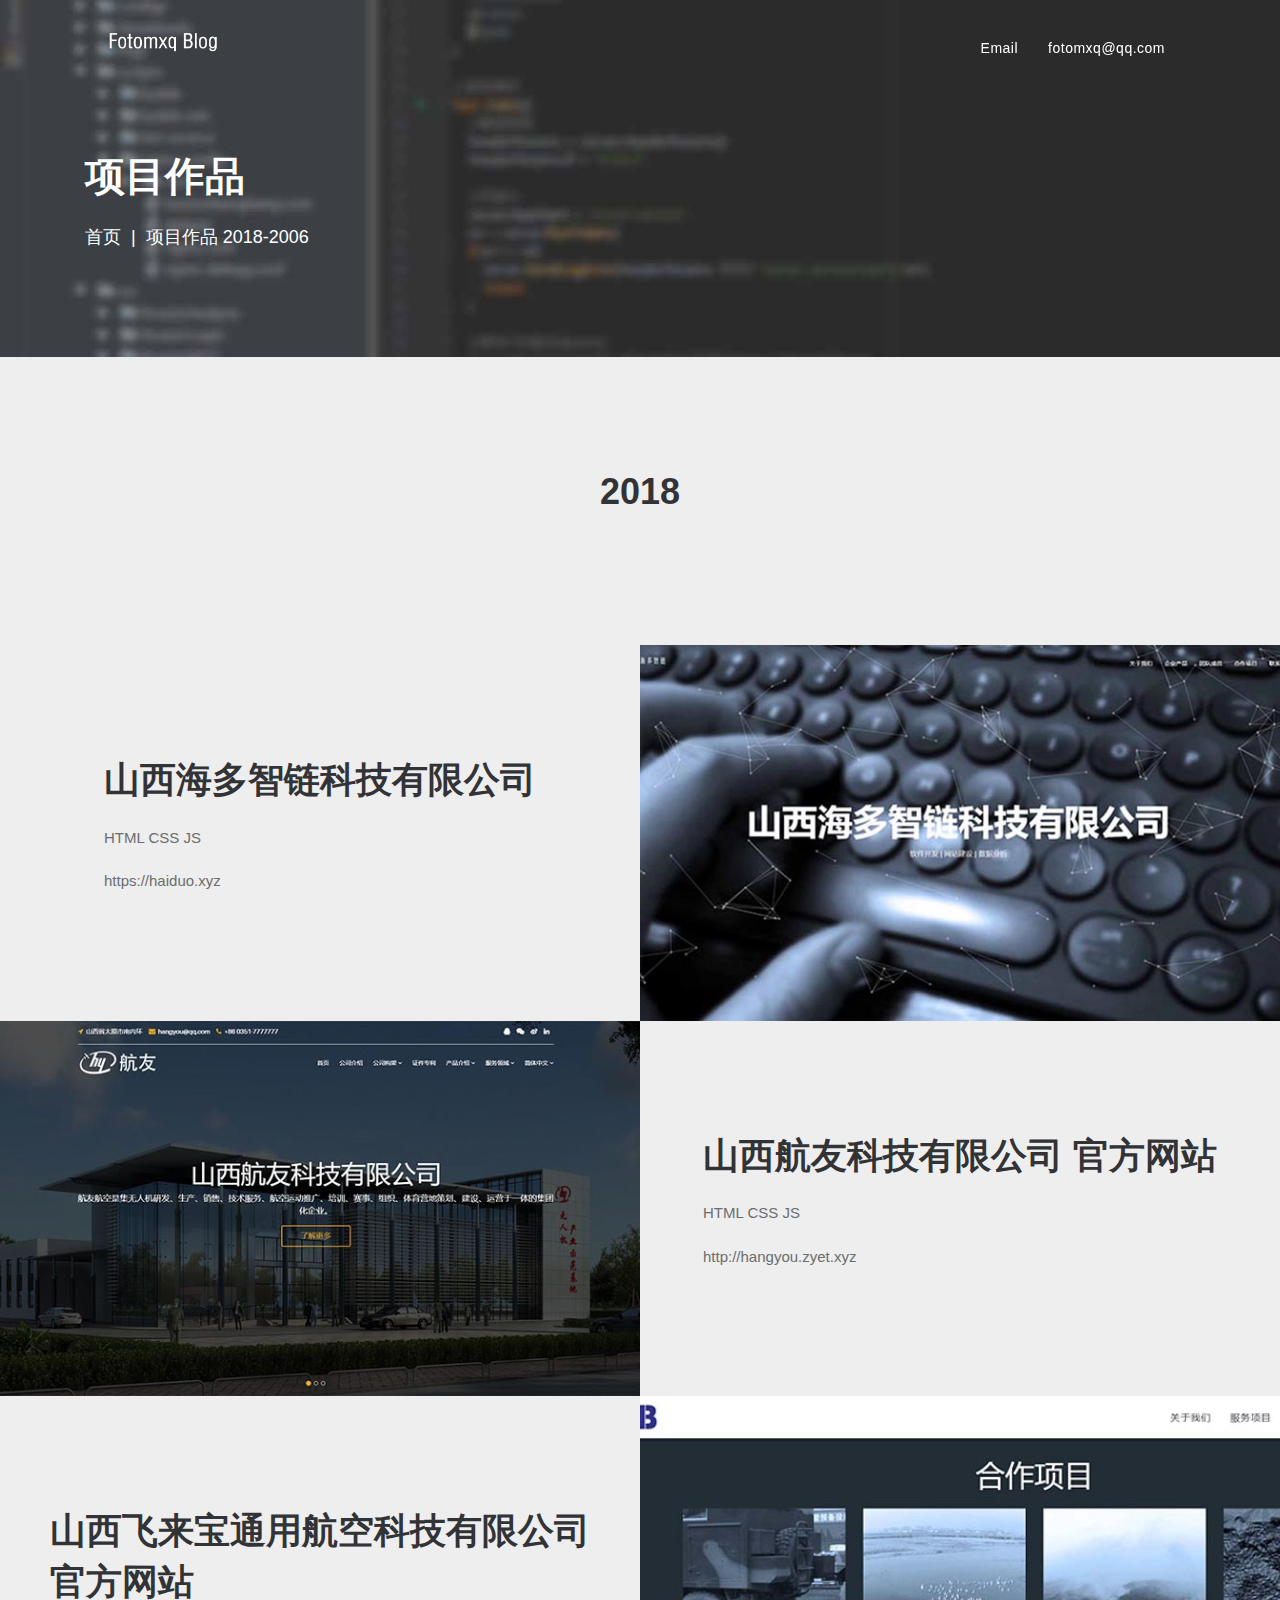
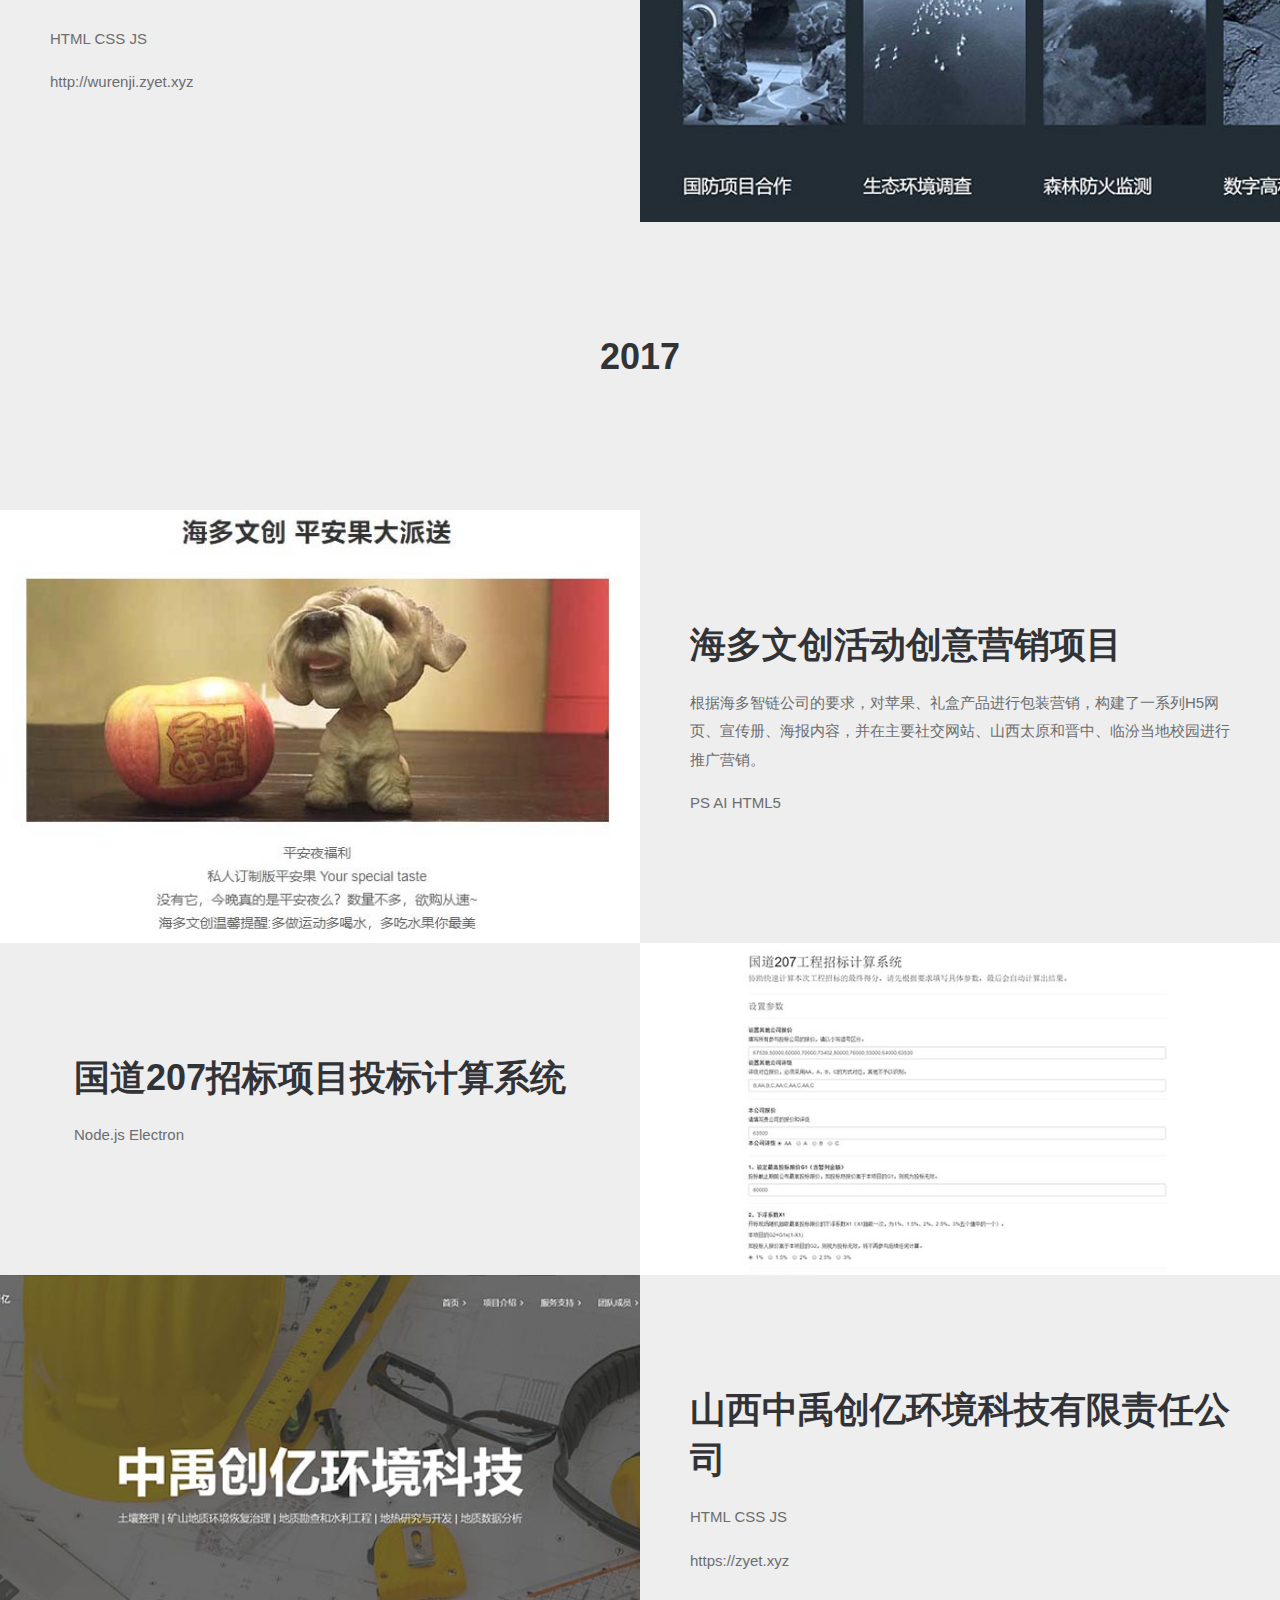
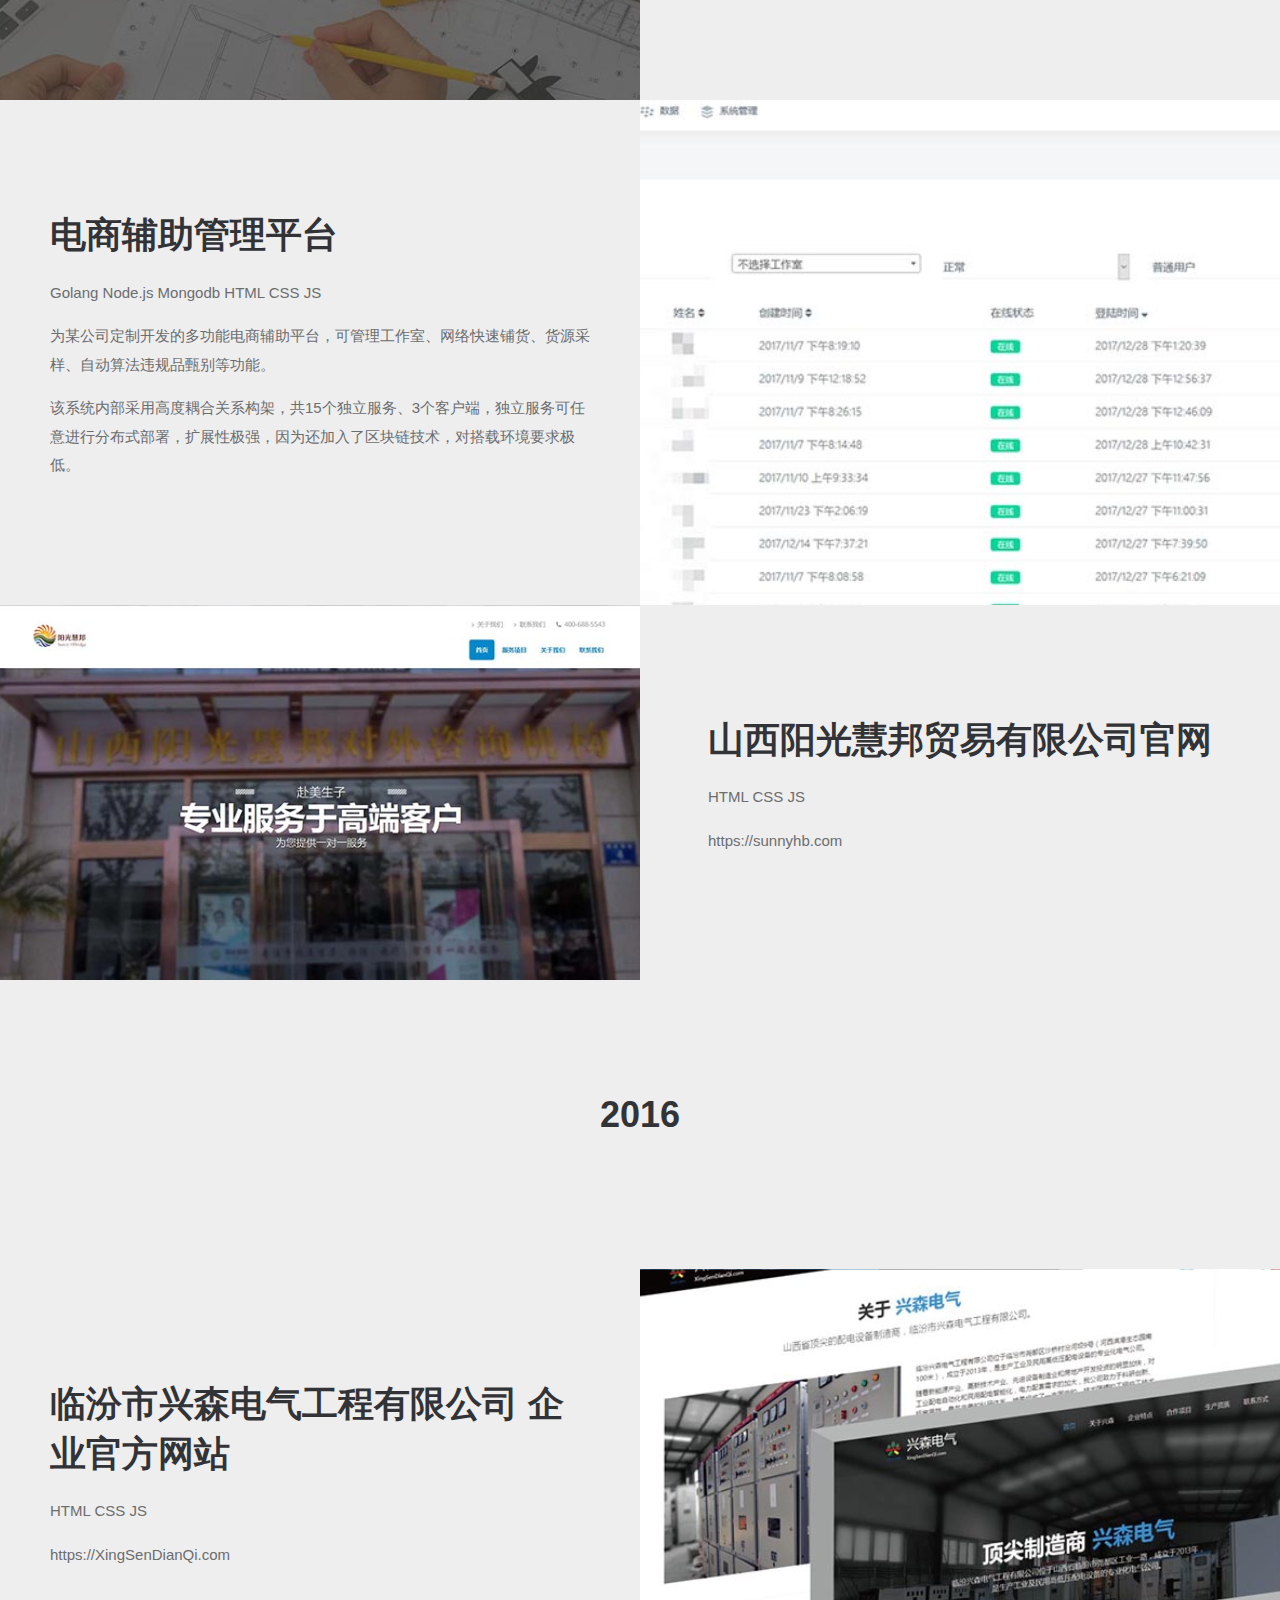
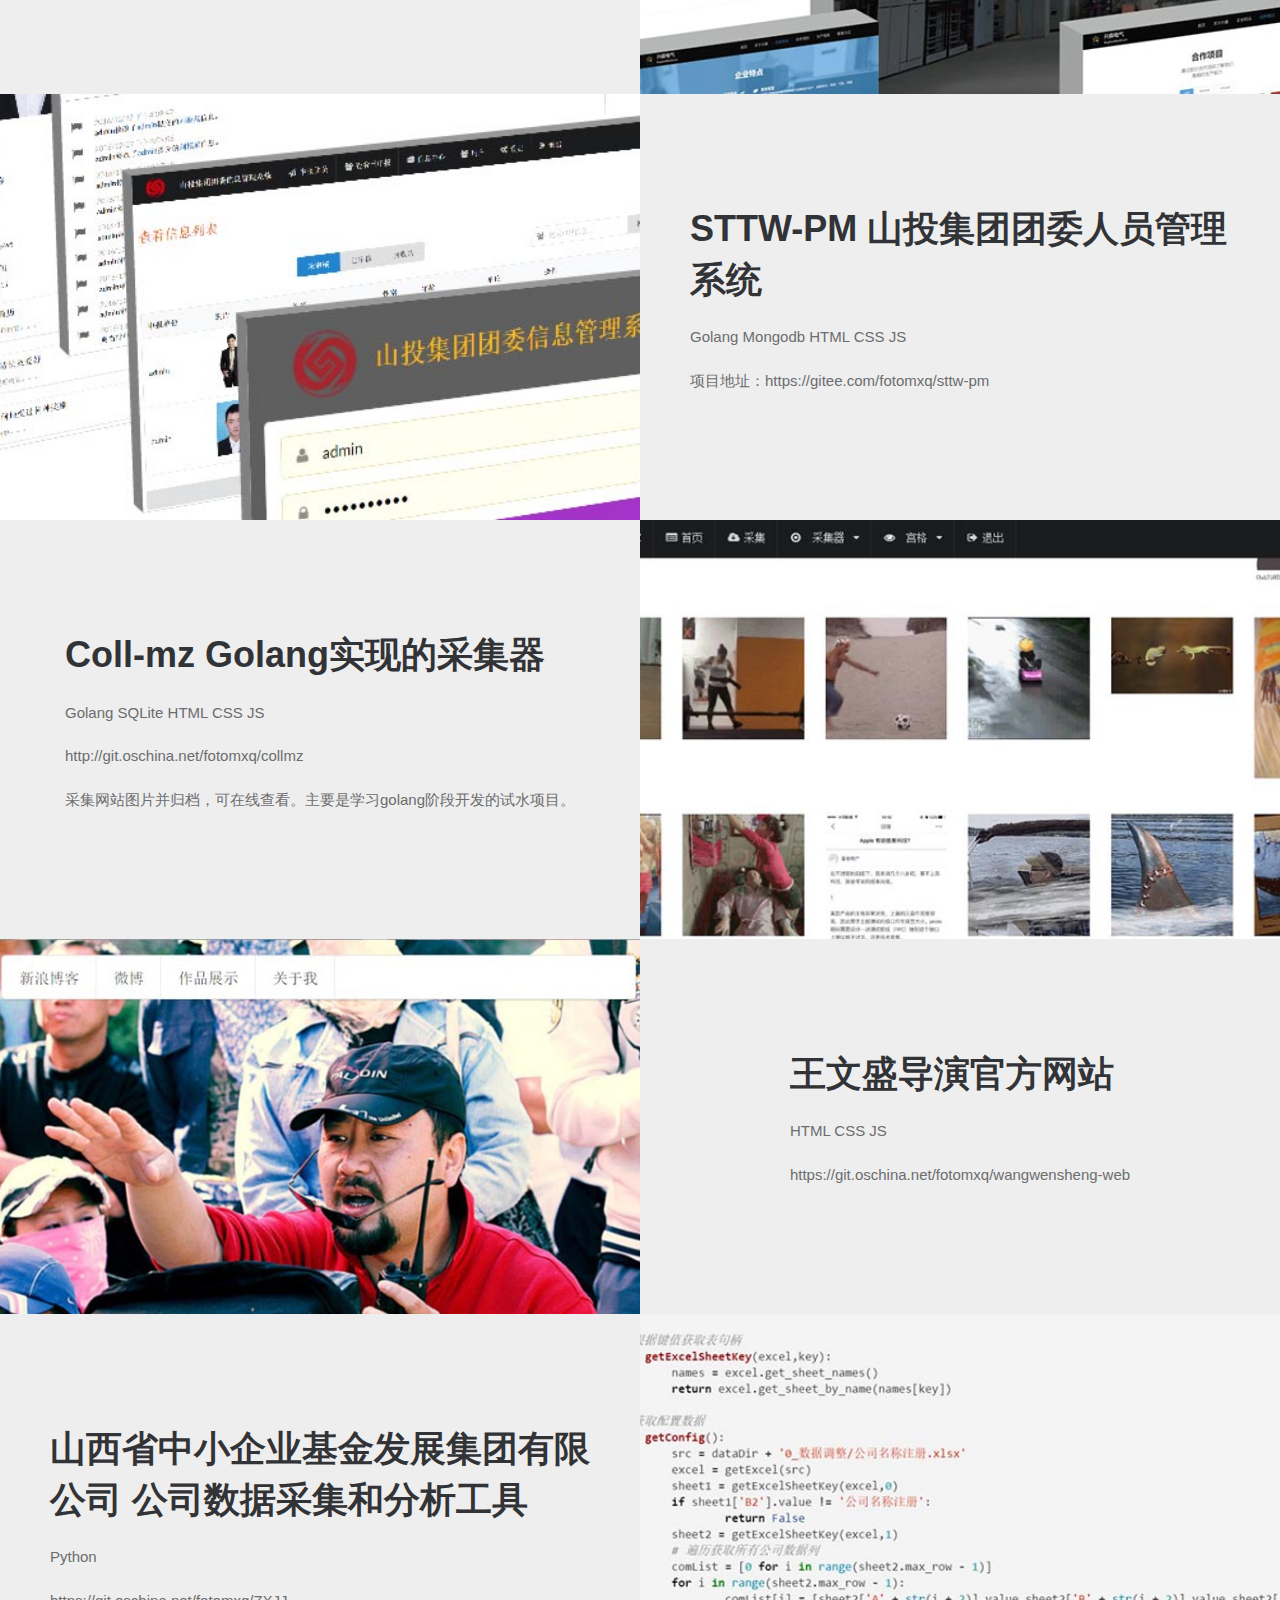
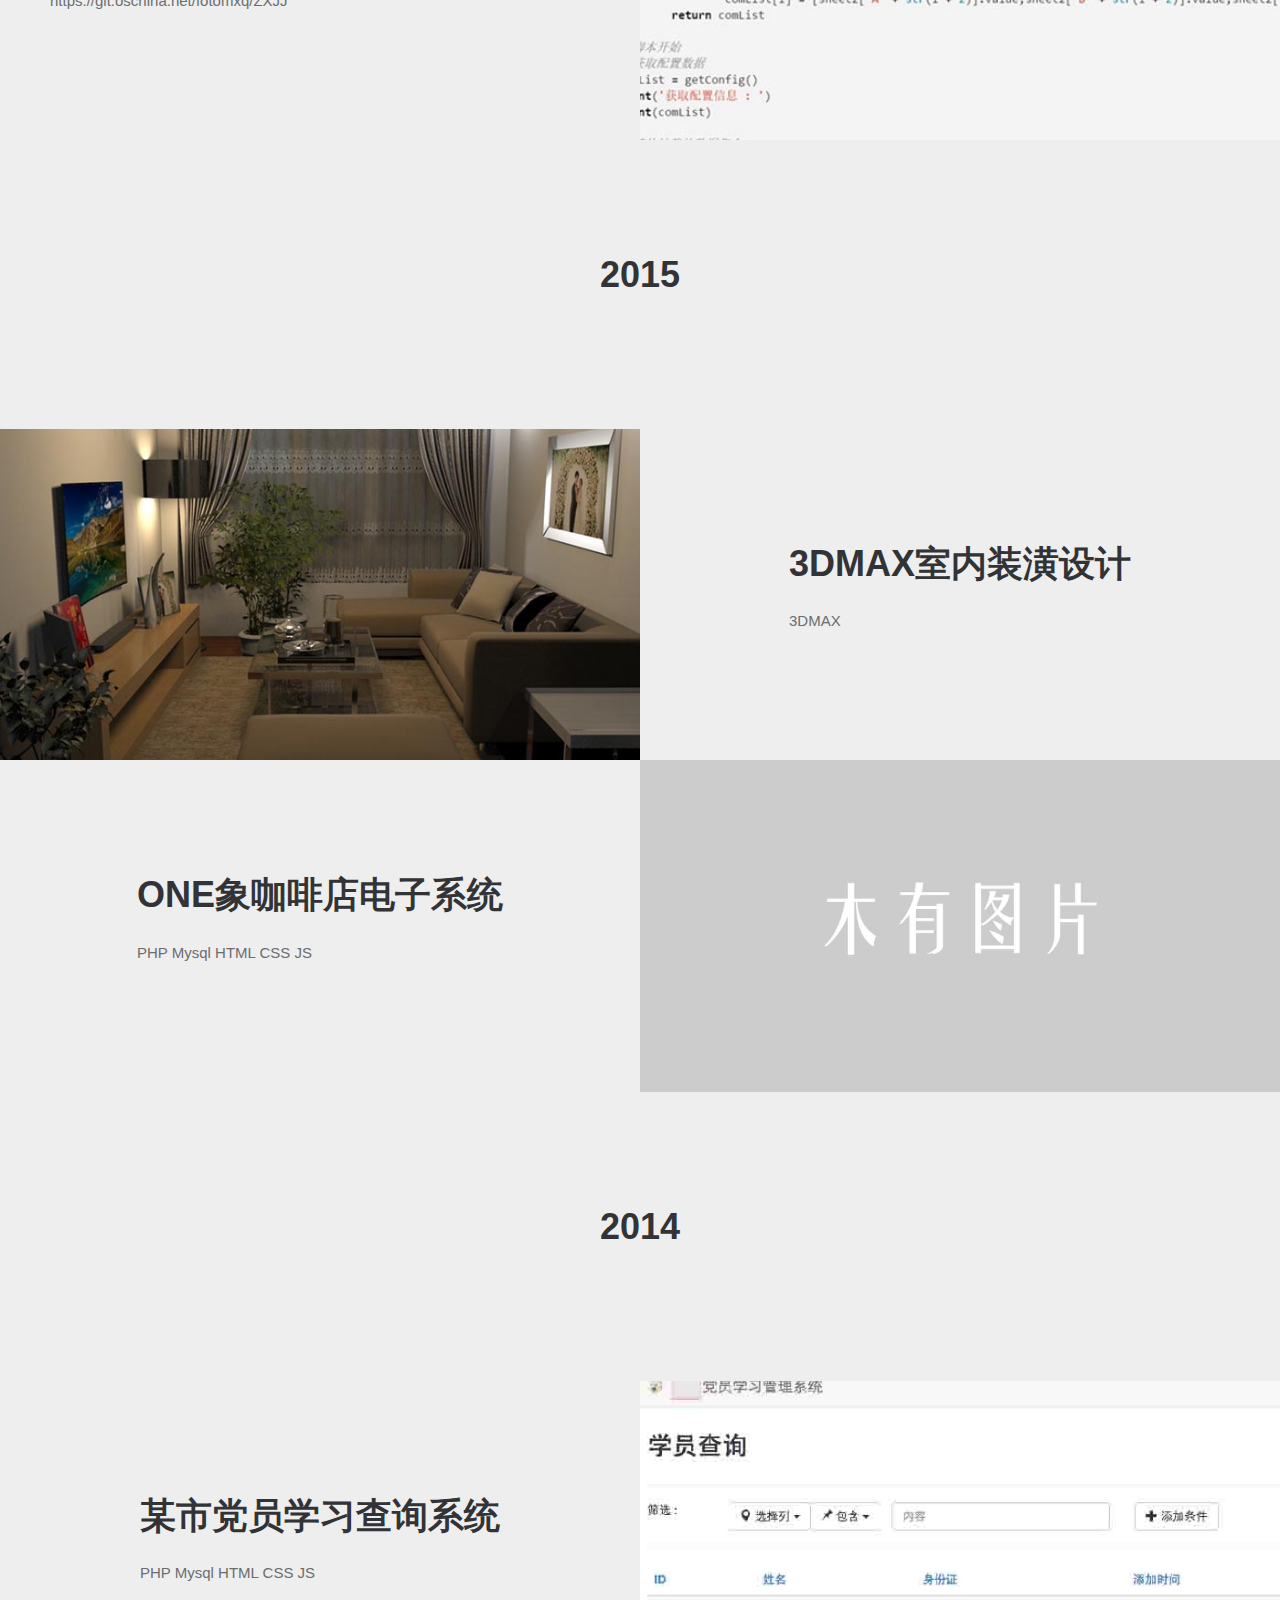
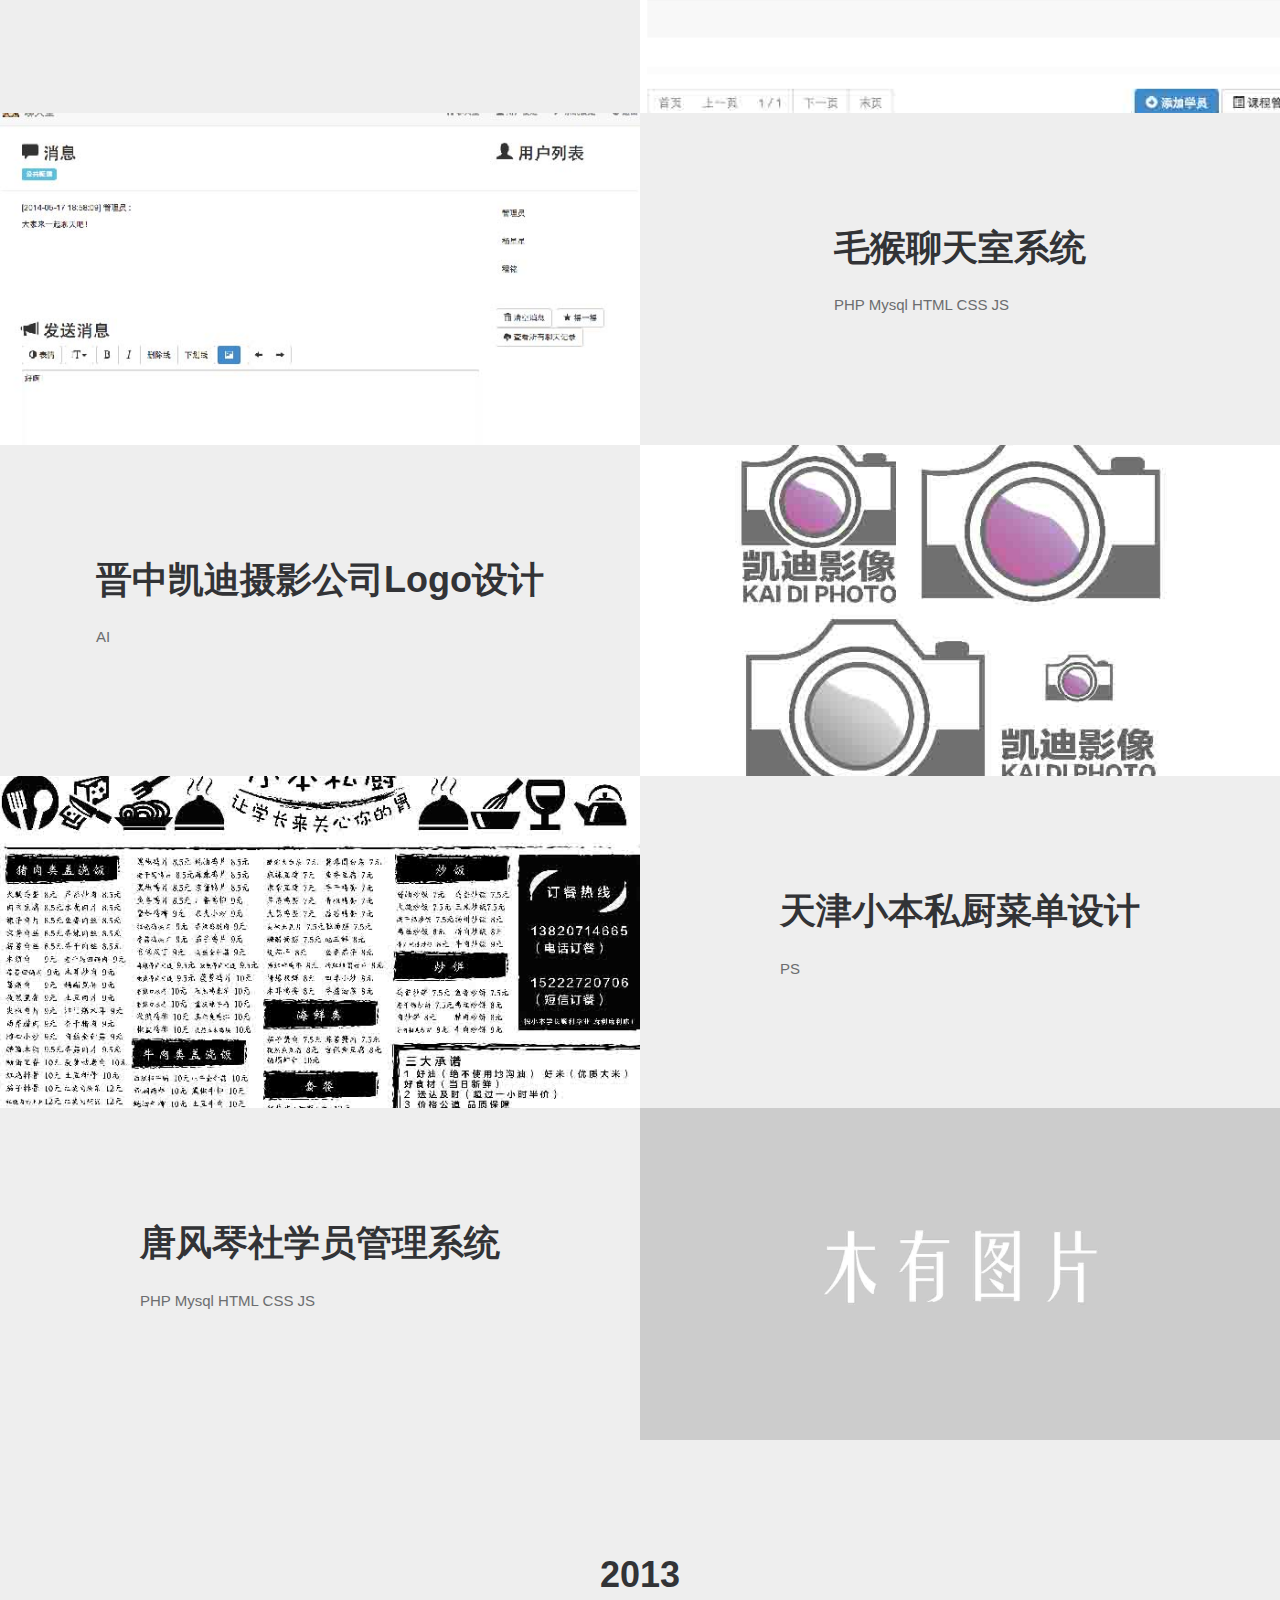
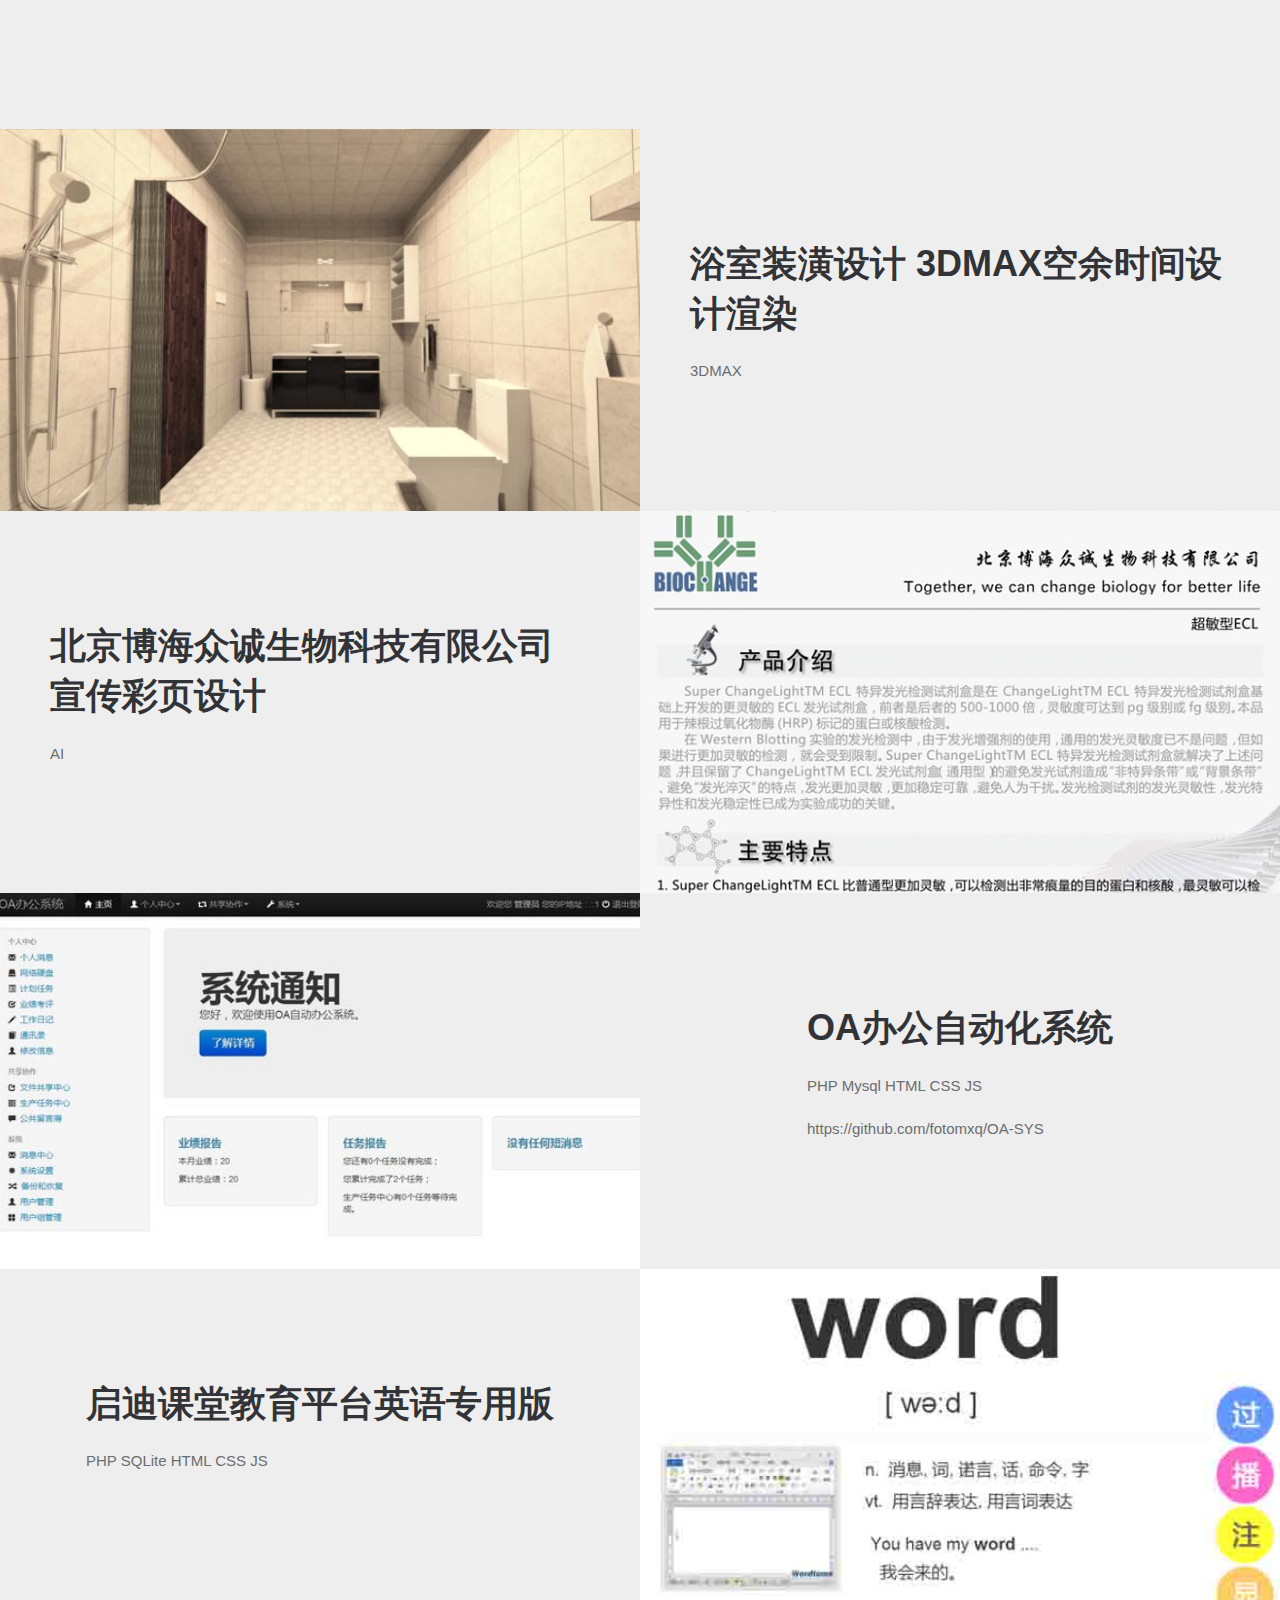
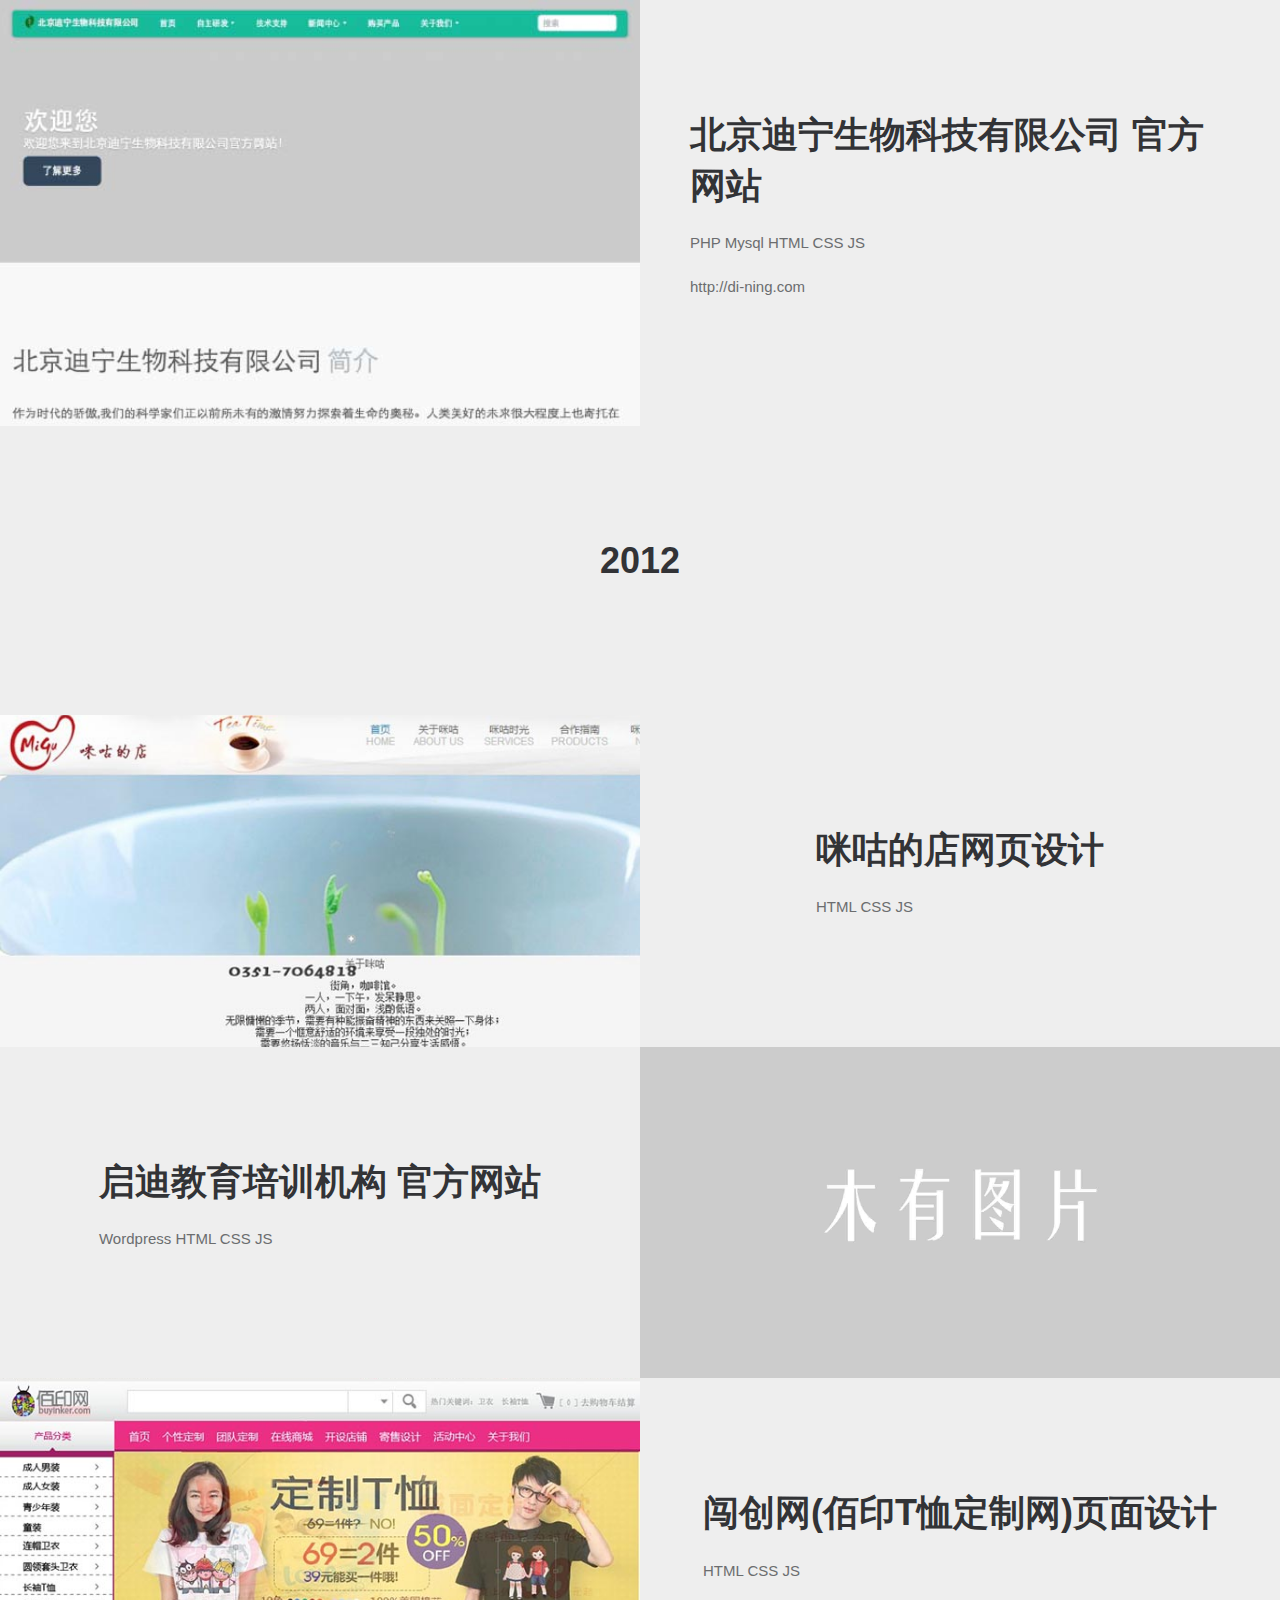
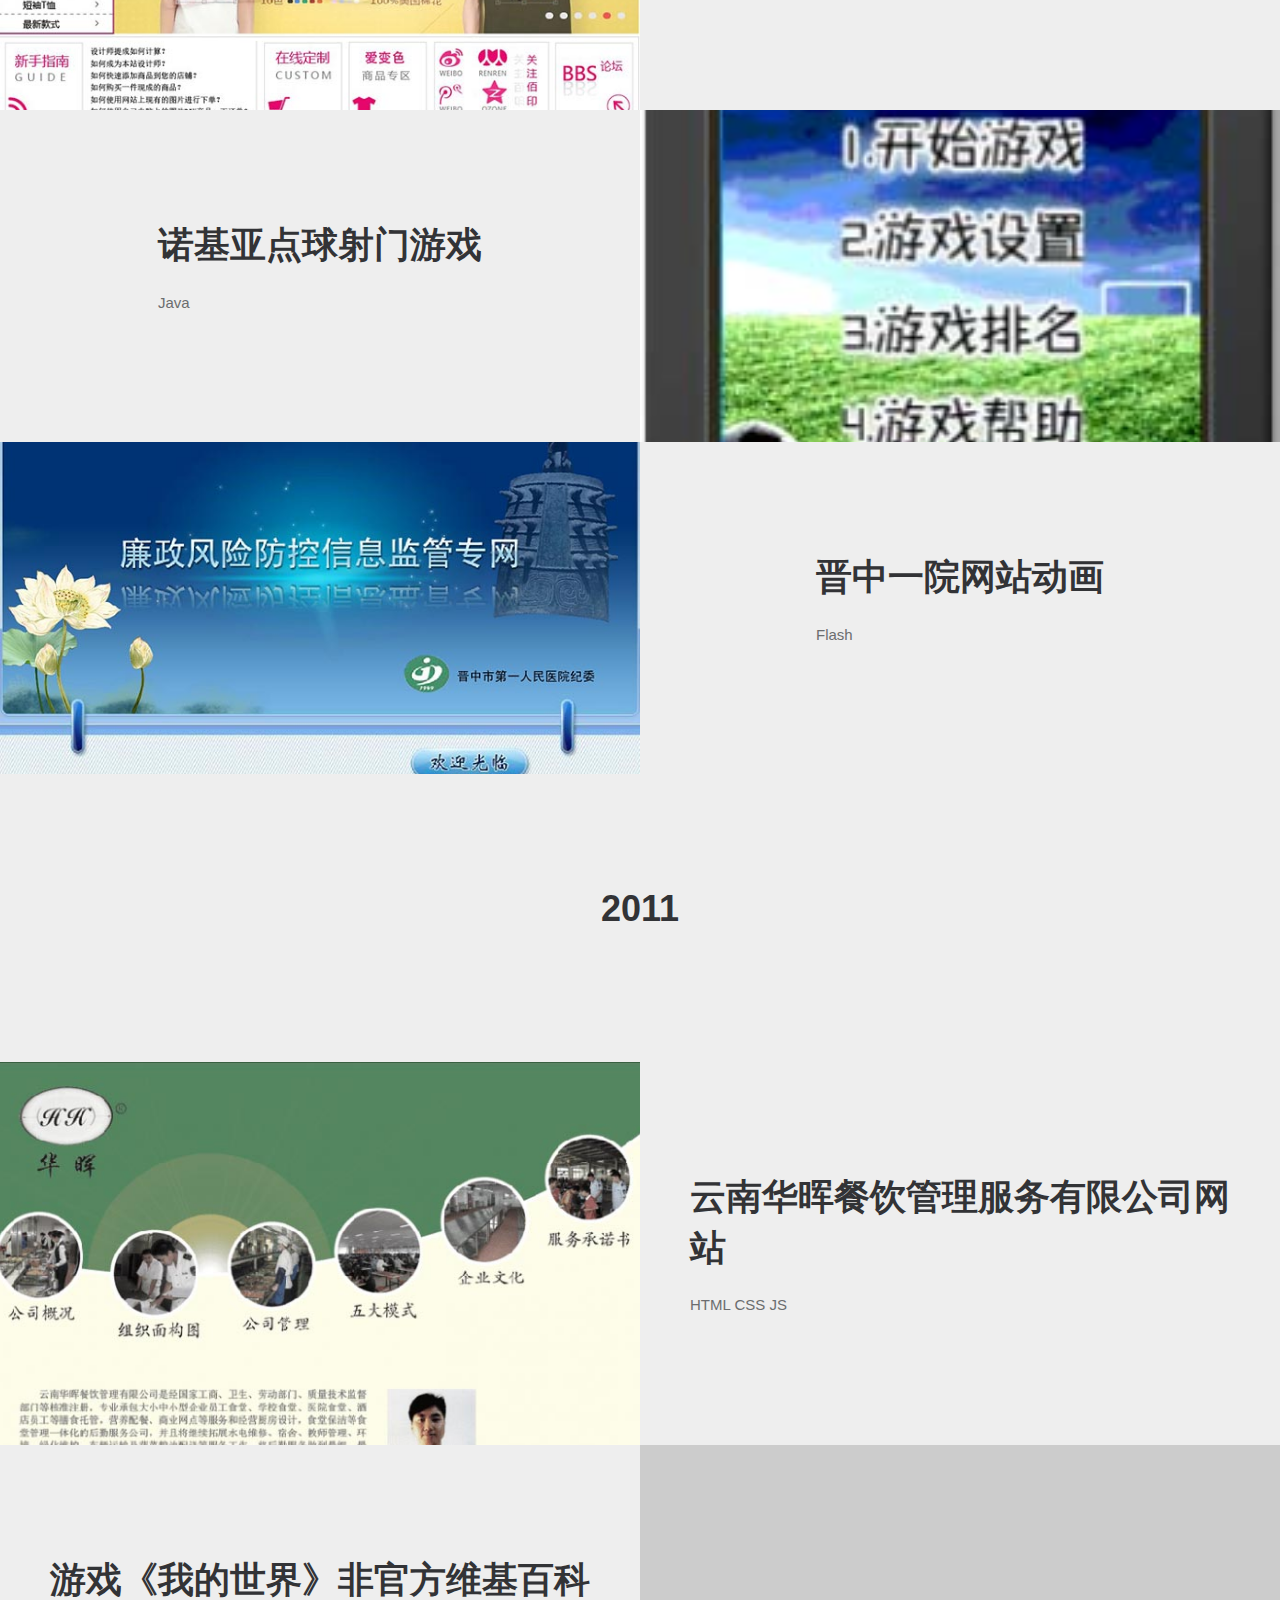
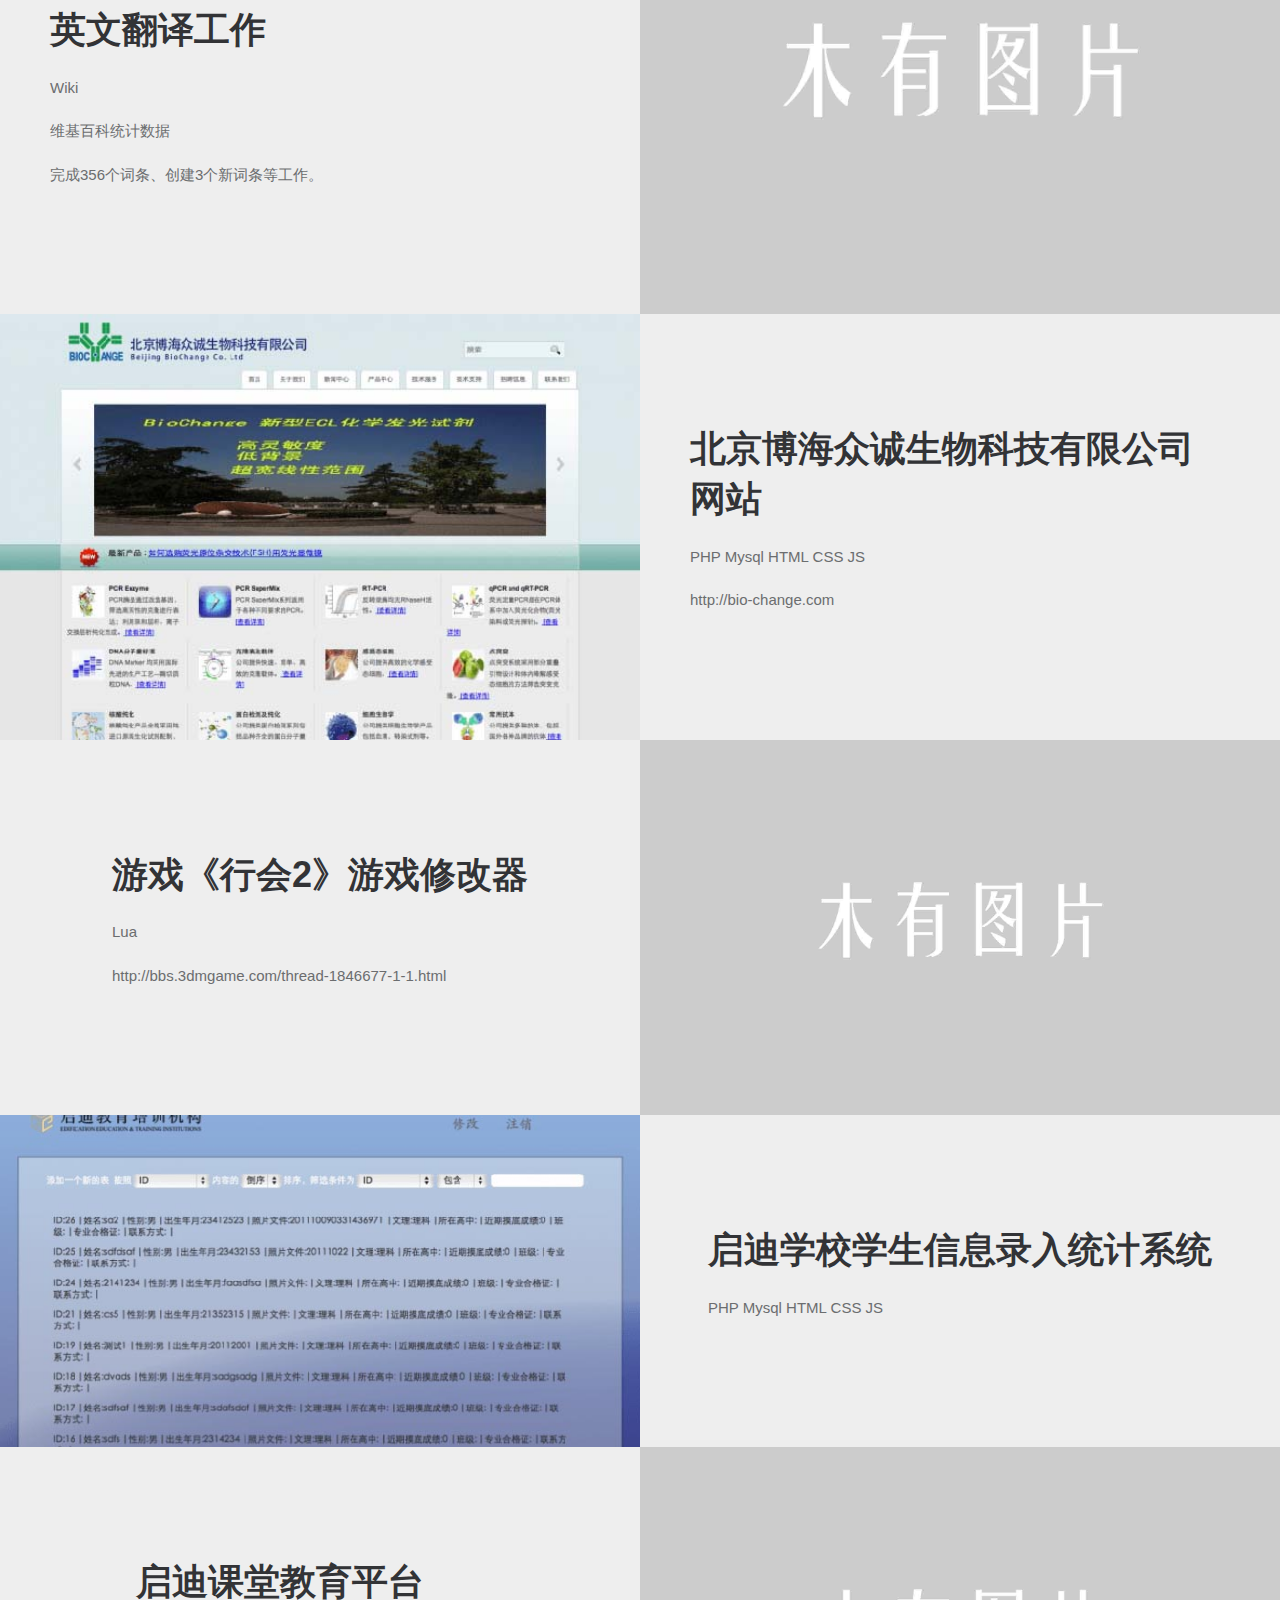
==== commit 12578e02: "增加海多文创项目" ====
--- a/project/index.html
+++ b/project/index.html
@@ -142,42 +142,42 @@
         </div>
 
         <div class="row">
+            <div class="col-lg-6 content item">
+                <div class="wrap">
+                    <h2>山西海多智链科技有限公司</h2>
+                    <p><span class="label label-primary">HTML</span> <span class="label label-primary">CSS</span> <span class="label label-primary">JS</span></p>
+                    <p><a href="https://haiduo.xyz" target="_blank">https://haiduo.xyz</a></p>
+                </div>
+            </div>
             <div class="col-lg-6 image item" style="background-image:url('img/2018-haiduozhilian.jpg')">
                 <img src="img/2018-haiduozhilian.jpg" class="img-responsive" alt="">
             </div>
-            <div class="col-lg-6 content item">
-                <div class="wrap">
-                    <h2>山西海多智链科技有限公司</h2>
-                    <p><span class="label label-primary">HTML</span> <span class="label label-primary">CSS</span> <span class="label label-primary">JS</span></p>
-                    <p><a href="https://haiduo.xyz" target="_blank">https://haiduo.xyz</a></p>
-                </div>
-            </div>
-        </div>
-
-        <div class="row">
-            <div class="col-lg-6 content item">
-                <div class="wrap">
-                    <h2>山西航友科技有限公司 官方网站</h2>
-                    <p><span class="label label-primary">HTML</span> <span class="label label-primary">CSS</span> <span class="label label-primary">JS</span></p>
-                    <p><a href="http://hangyou.zyet.xyz" target="_blank">http://hangyou.zyet.xyz</a></p>
-                </div>
-            </div>
+        </div>
+
+        <div class="row">
             <div class="col-lg-6 image item" style="background-image:url('img/2018-hangyou.jpg')">
                 <img src="img/2018-hangyou.jpg" class="img-responsive" alt="">
             </div>
-        </div>
-
-        <div class="row">
+            <div class="col-lg-6 content item">
+                <div class="wrap">
+                    <h2>山西航友科技有限公司 官方网站</h2>
+                    <p><span class="label label-primary">HTML</span> <span class="label label-primary">CSS</span> <span class="label label-primary">JS</span></p>
+                    <p><a href="http://hangyou.zyet.xyz" target="_blank">http://hangyou.zyet.xyz</a></p>
+                </div>
+            </div>
+        </div>
+
+        <div class="row">
+            <div class="col-lg-6 content item">
+                <div class="wrap">
+                    <h2>山西飞来宝通用航空科技有限公司 官方网站</h2>
+                    <p><span class="label label-primary">HTML</span> <span class="label label-primary">CSS</span> <span class="label label-primary">JS</span></p>
+                    <p><a href="http://wurenji.zyet.xyz" target="_blank">http://wurenji.zyet.xyz</a></p>
+                </div>
+            </div>
             <div class="col-lg-6 image item" style="background-image:url('img/2018-feilaibao.jpg')">
                 <img src="img/2018-feilaibao.jpg" class="img-responsive" alt="">
             </div>
-            <div class="col-lg-6 content item">
-                <div class="wrap">
-                    <h2>山西飞来宝通用航空科技有限公司 官方网站</h2>
-                    <p><span class="label label-primary">HTML</span> <span class="label label-primary">CSS</span> <span class="label label-primary">JS</span></p>
-                    <p><a href="http://wurenji.zyet.xyz" target="_blank">http://wurenji.zyet.xyz</a></p>
-                </div>
-            </div>
         </div>
     </section>
 
@@ -185,6 +185,19 @@
         <div class="row">
             <div class="col-lg-12 content item">
                 <h2>2017</h2>
+            </div>
+        </div>
+
+        <div class="row">
+            <div class="col-lg-6 image item" style="background-image:url('img/2017-haiduowenchuang.jpg')">
+                <img src="img/2017-haiduowenchuang.jpg" class="img-responsive" alt="">
+            </div>
+            <div class="col-lg-6 content item">
+                <div class="wrap">
+                    <h2>海多文创活动创意营销项目</h2>
+                    <p>根据海多智链公司的要求，对苹果、礼盒产品进行包装营销，构建了一系列H5网页、宣传册、海报内容，并在主要社交网站、山西太原和晋中、临汾当地校园进行推广营销。</p>
+                    <p><span class="label label-primary">PS</span> <span class="label label-primary">AI</span> <span class="label label-primary">HTML5</span> </p>
+                </div>
             </div>
         </div>
 
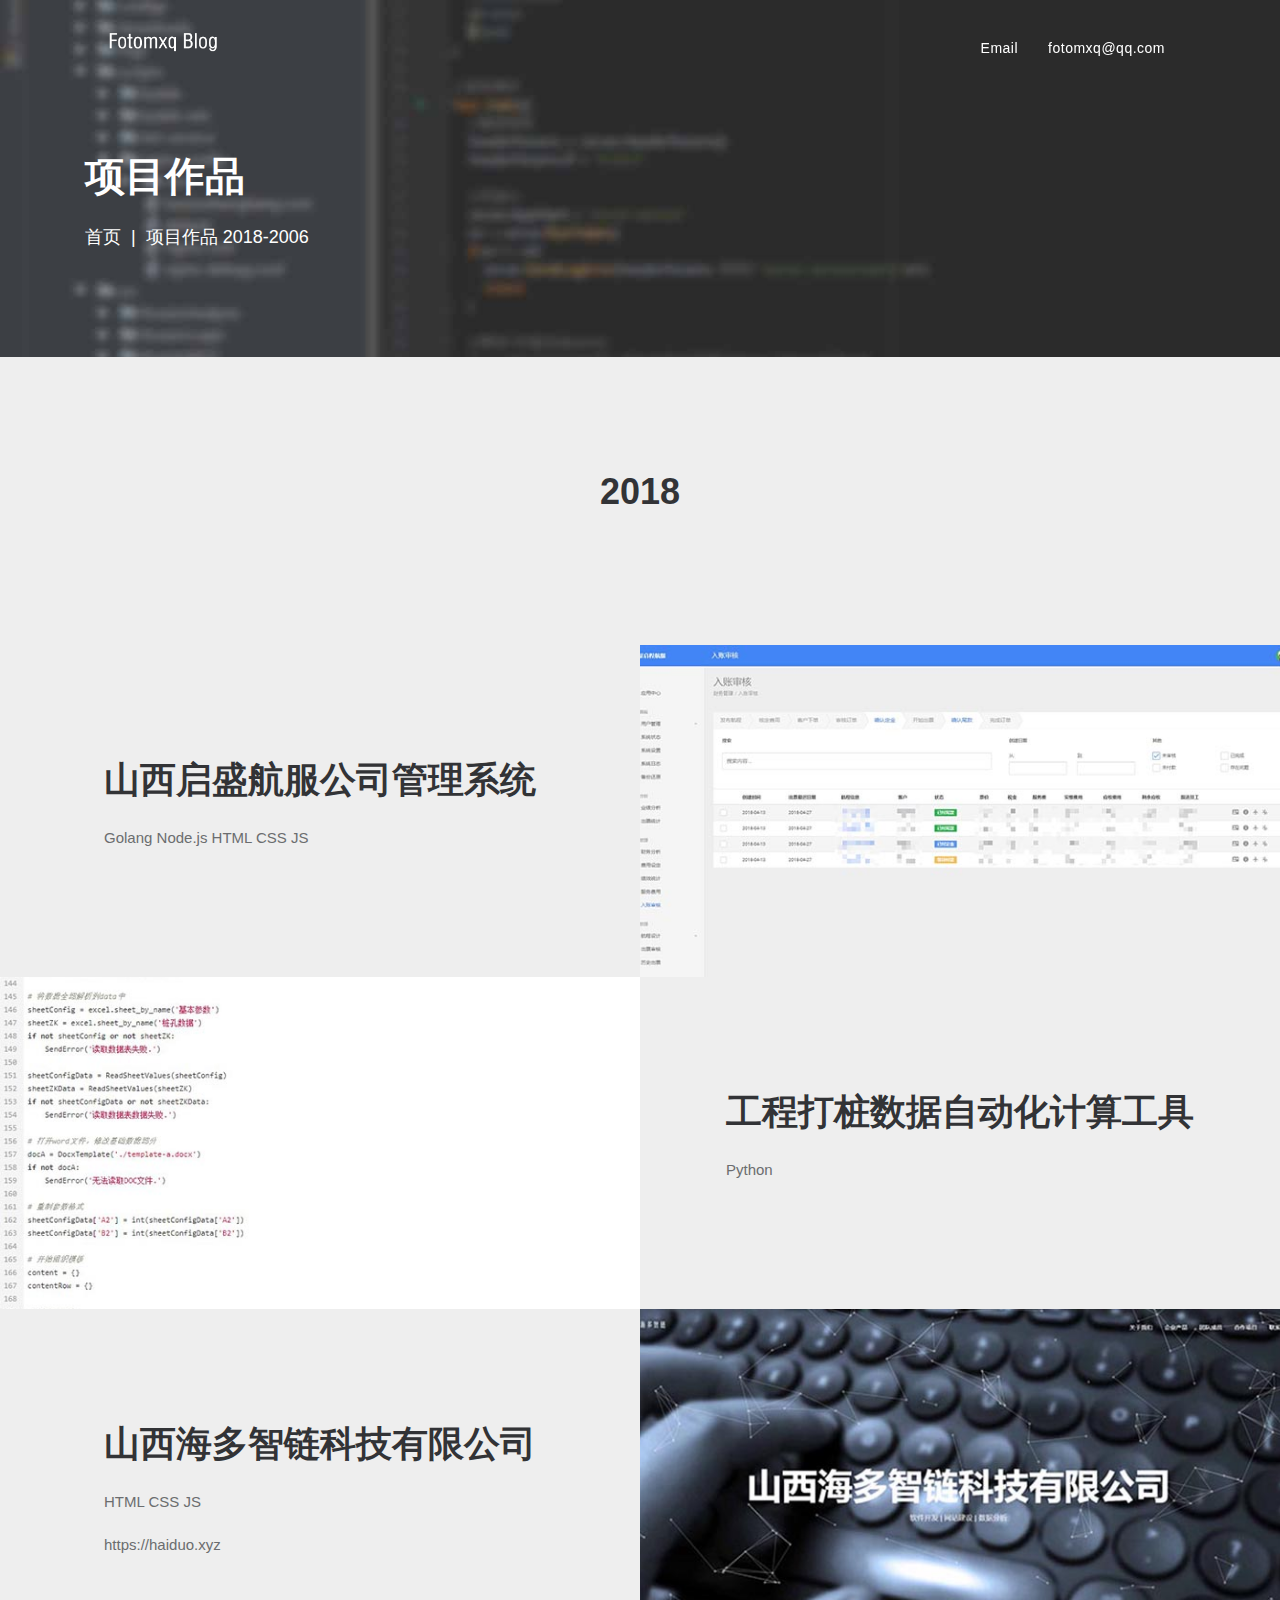
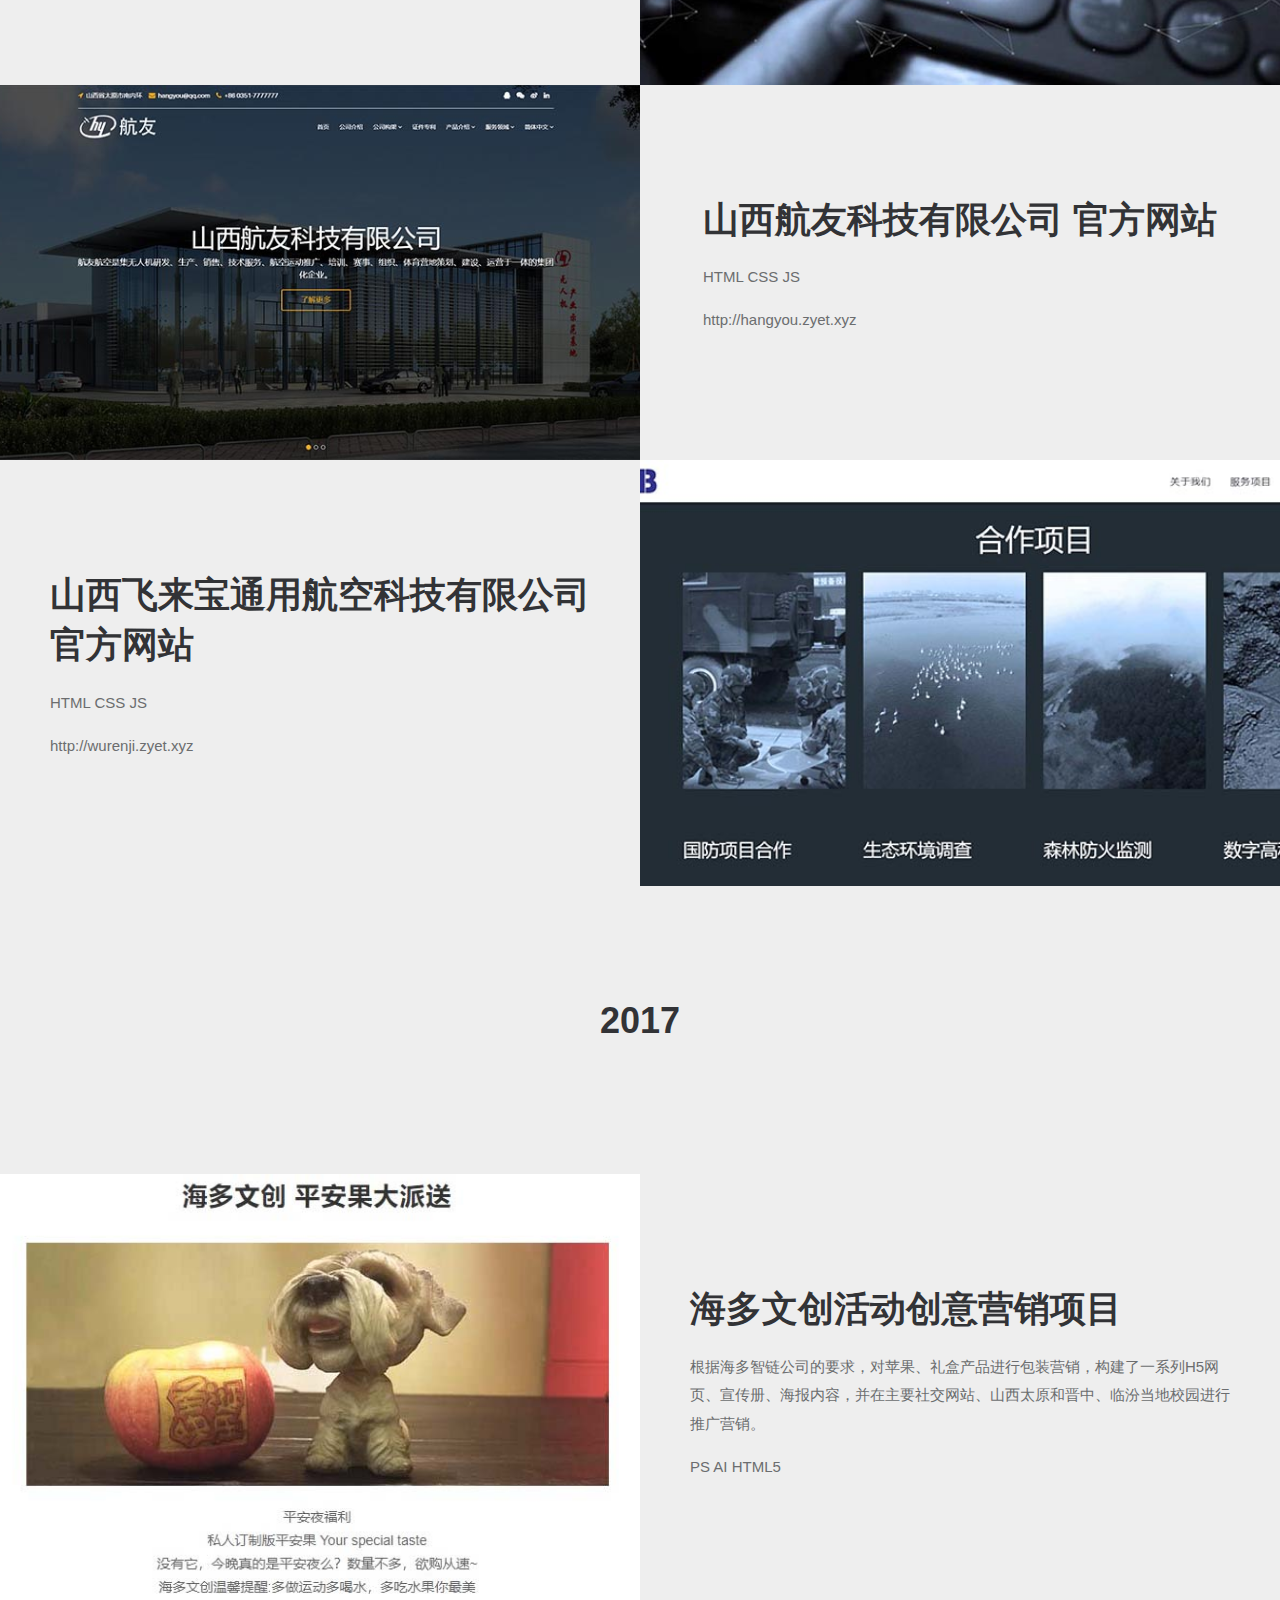
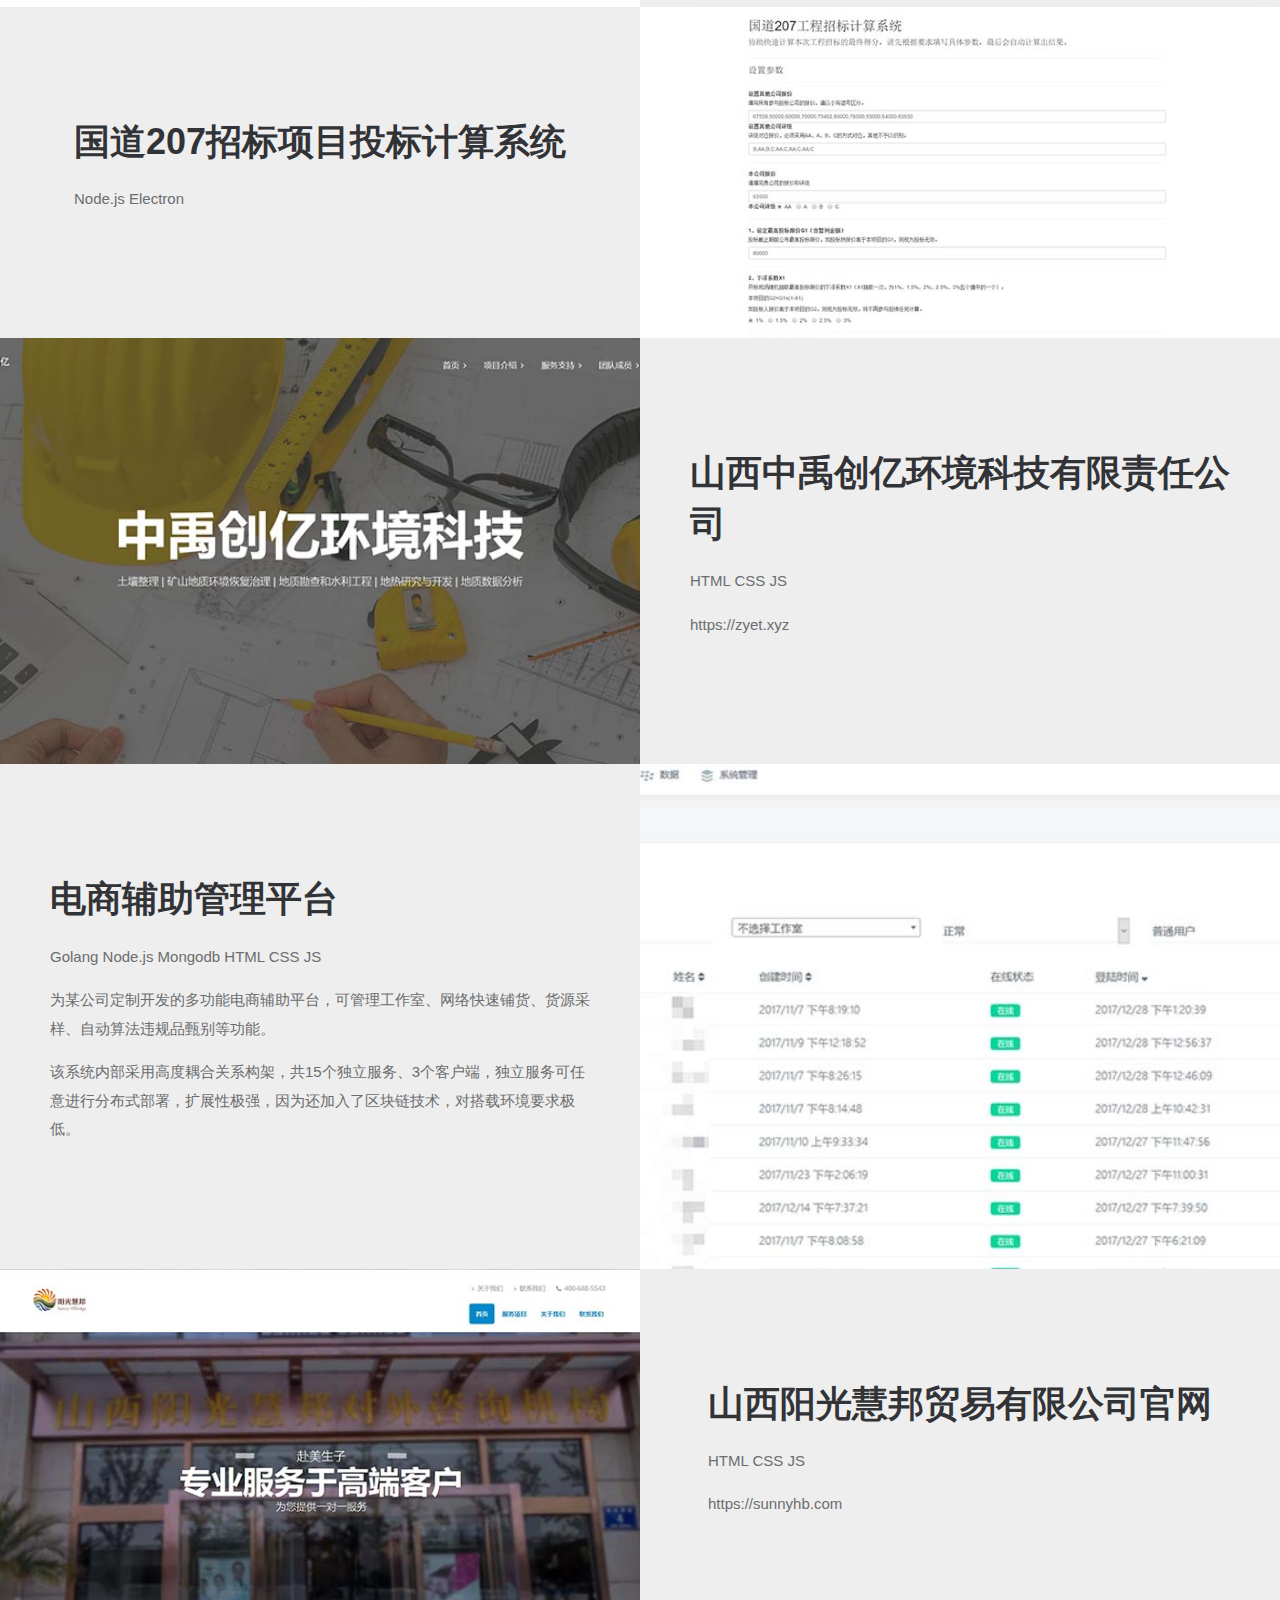
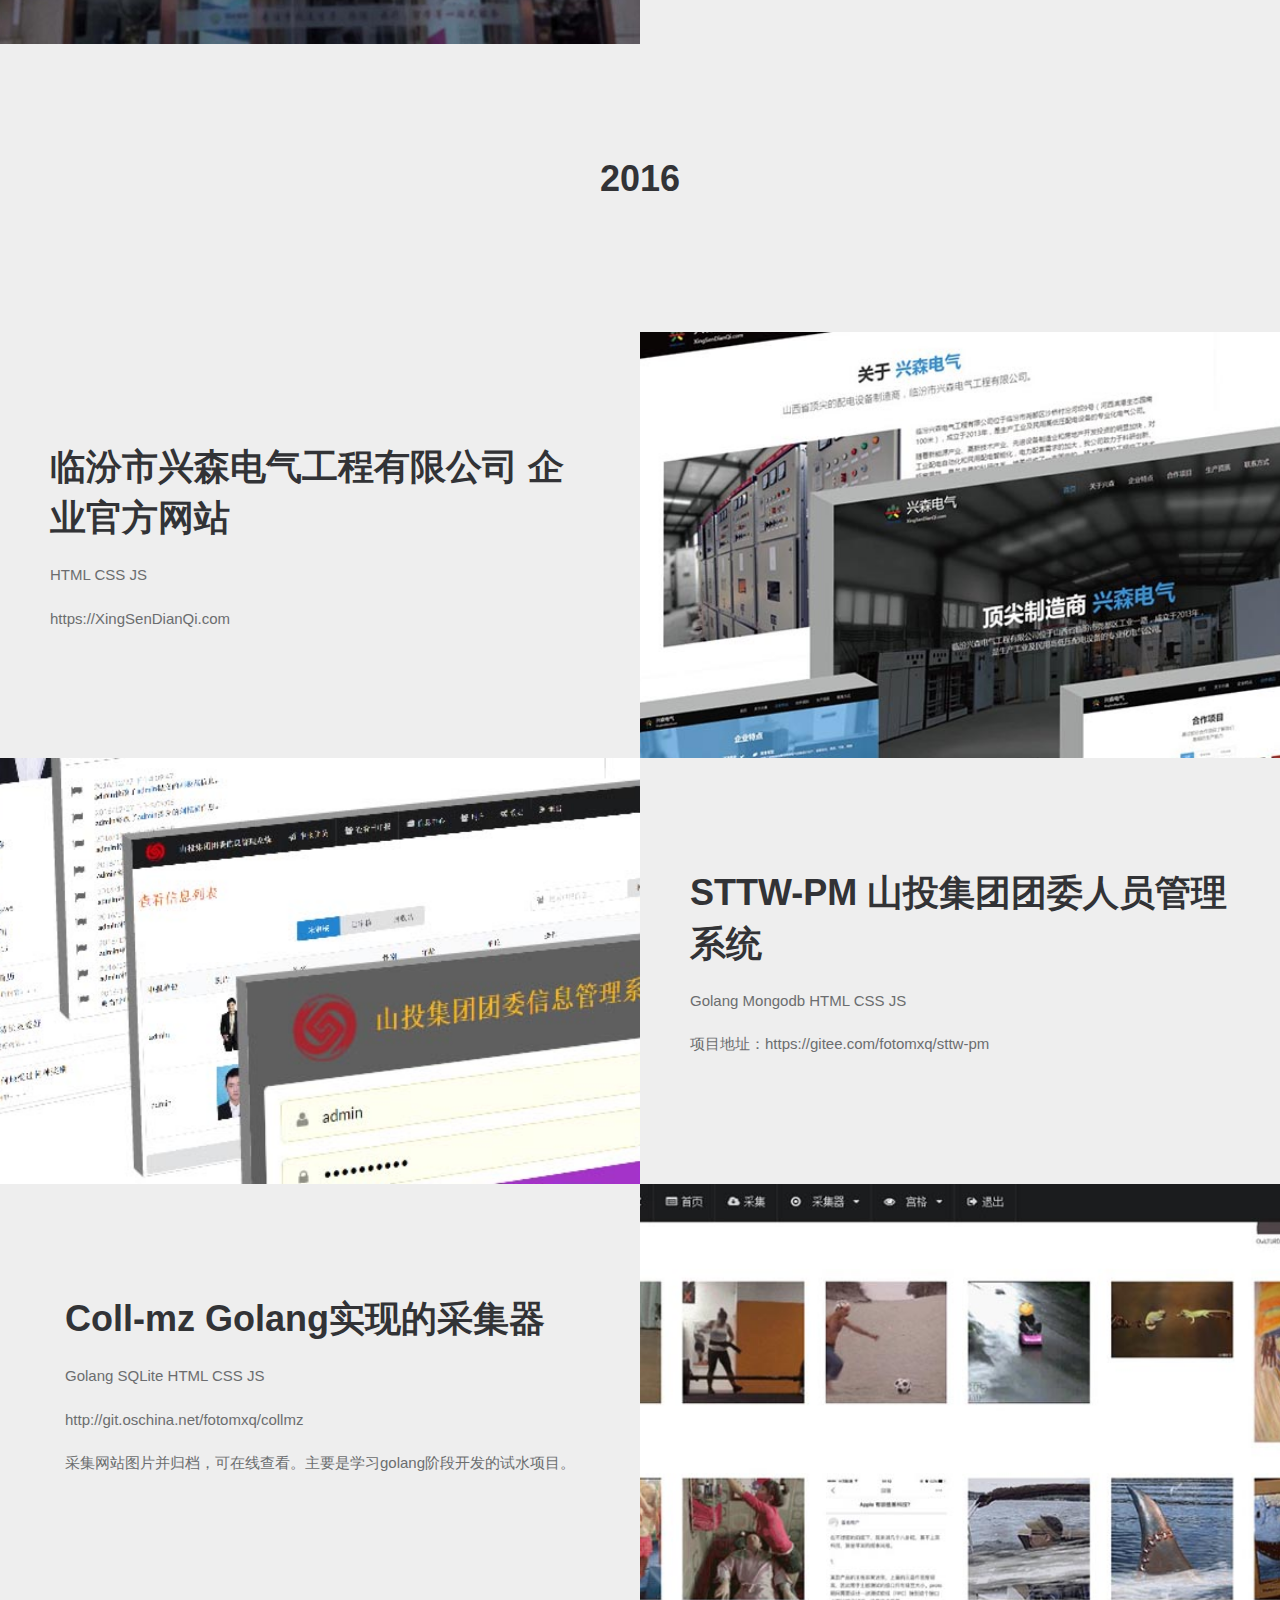
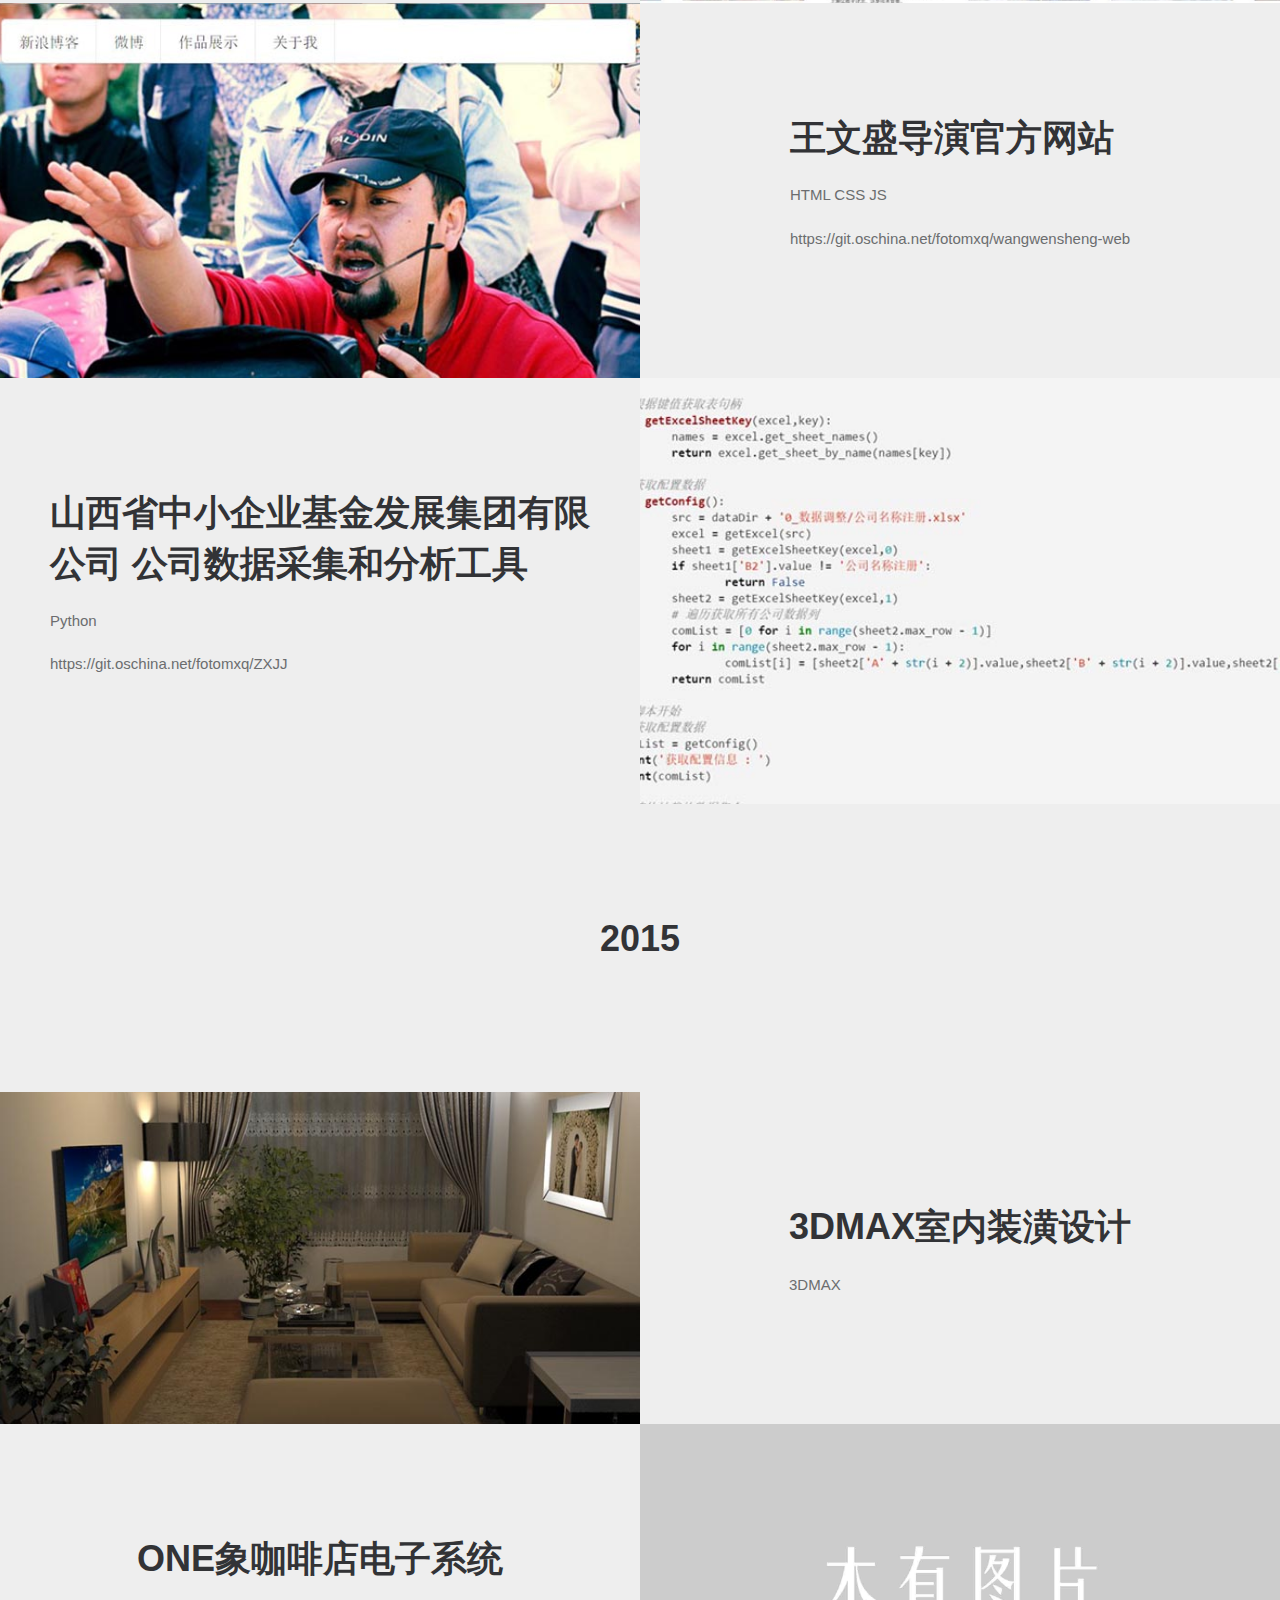
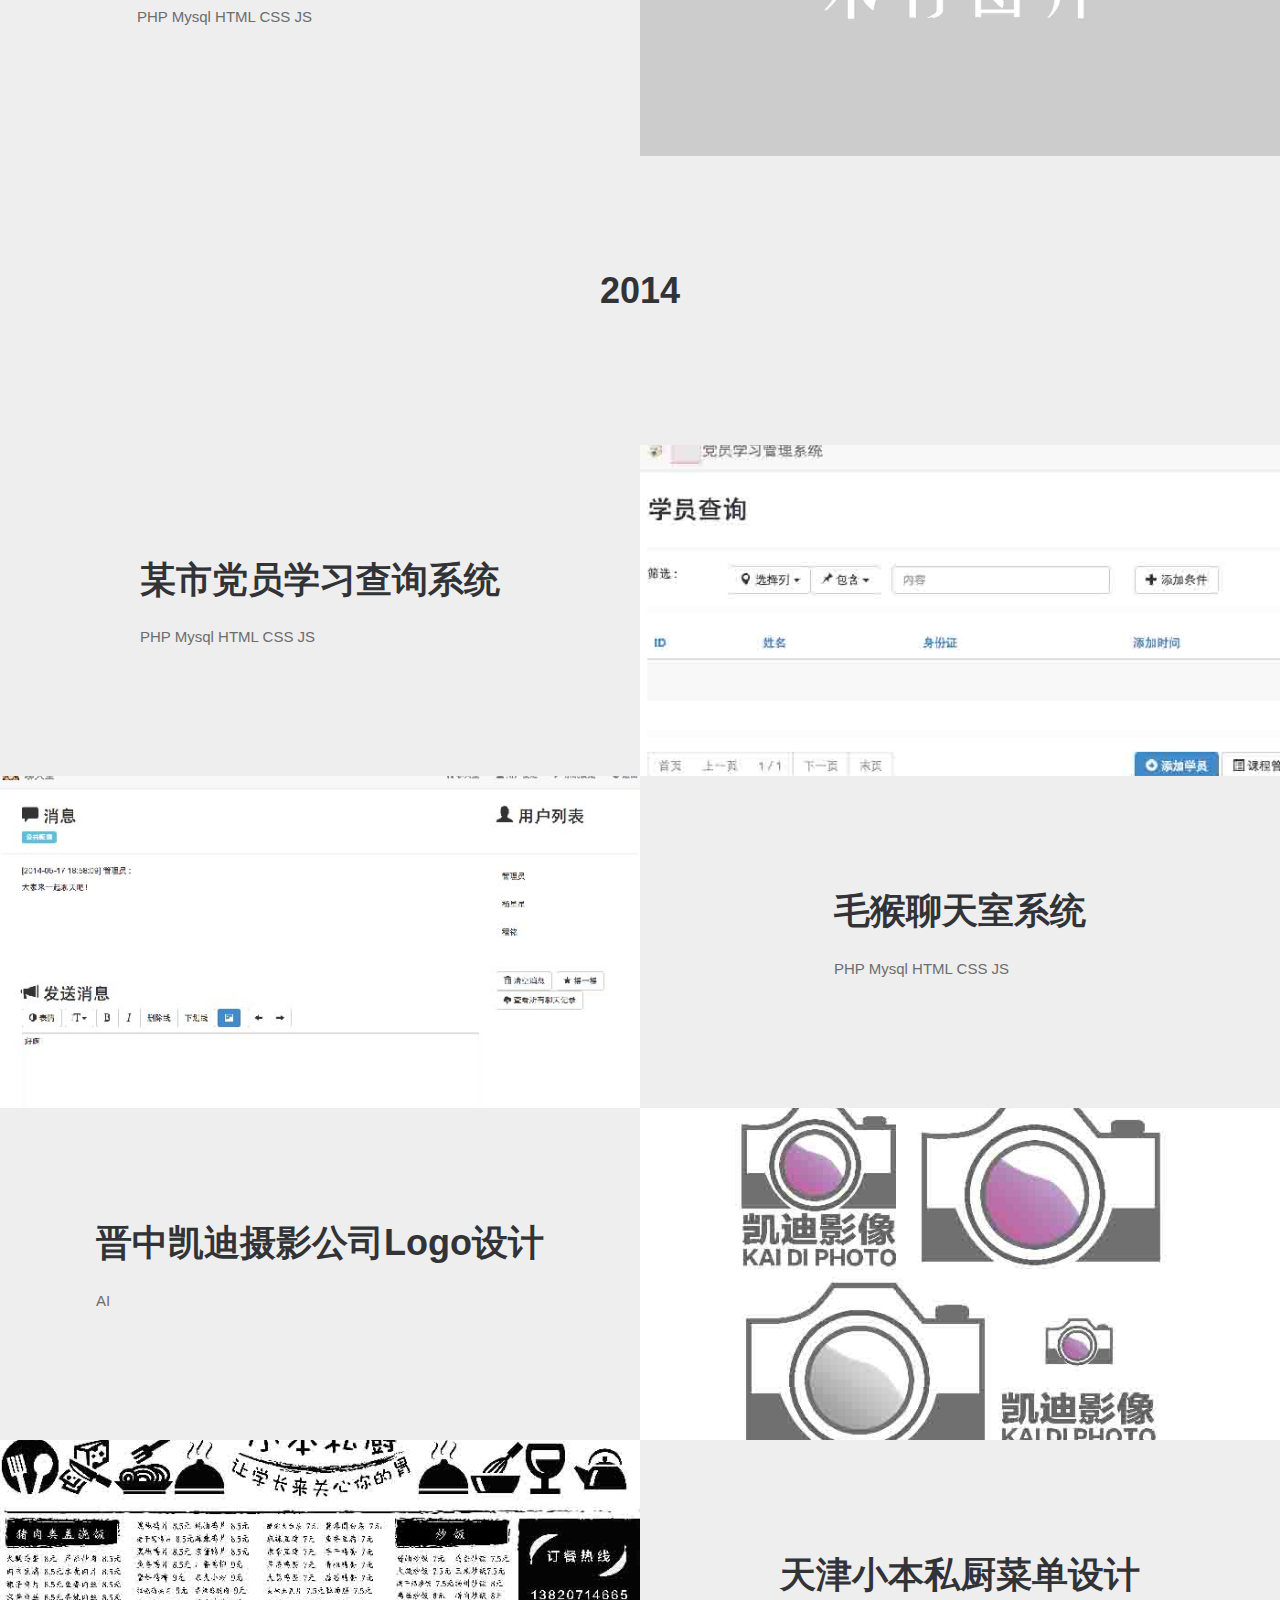
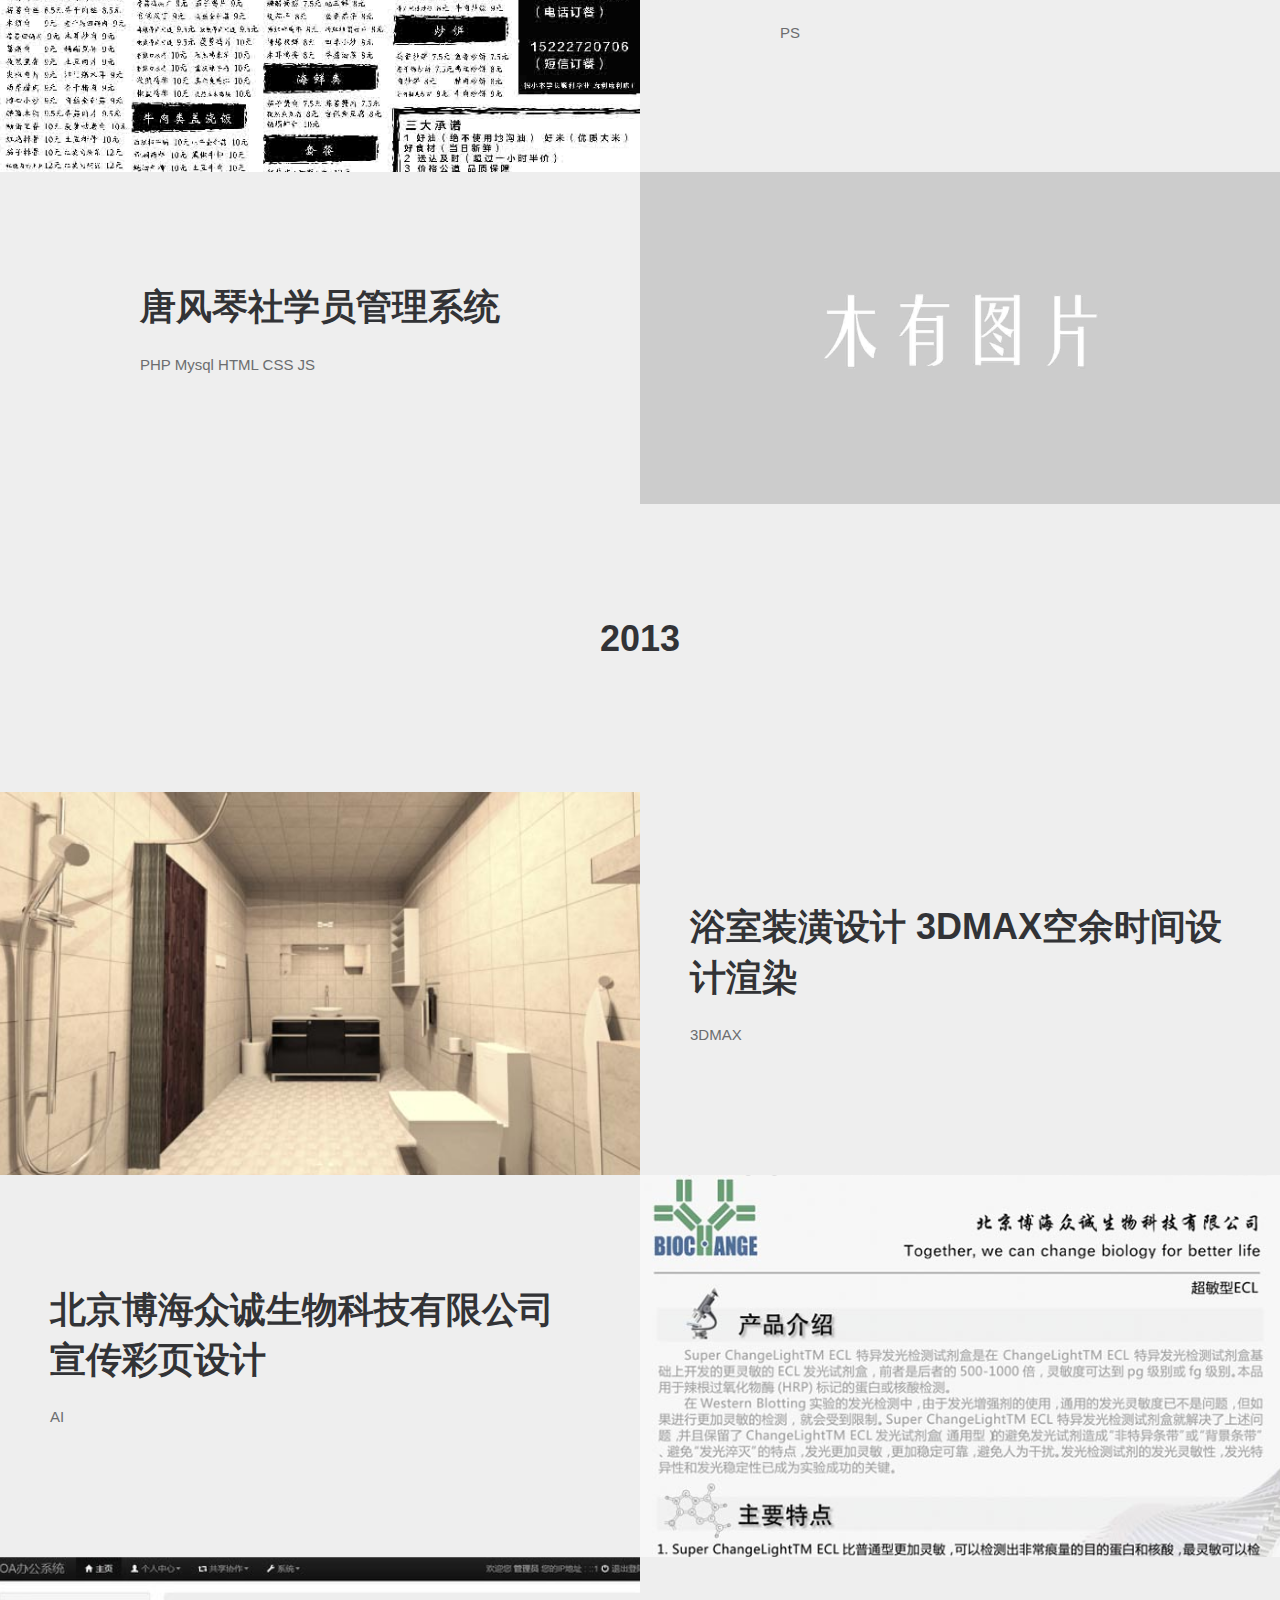
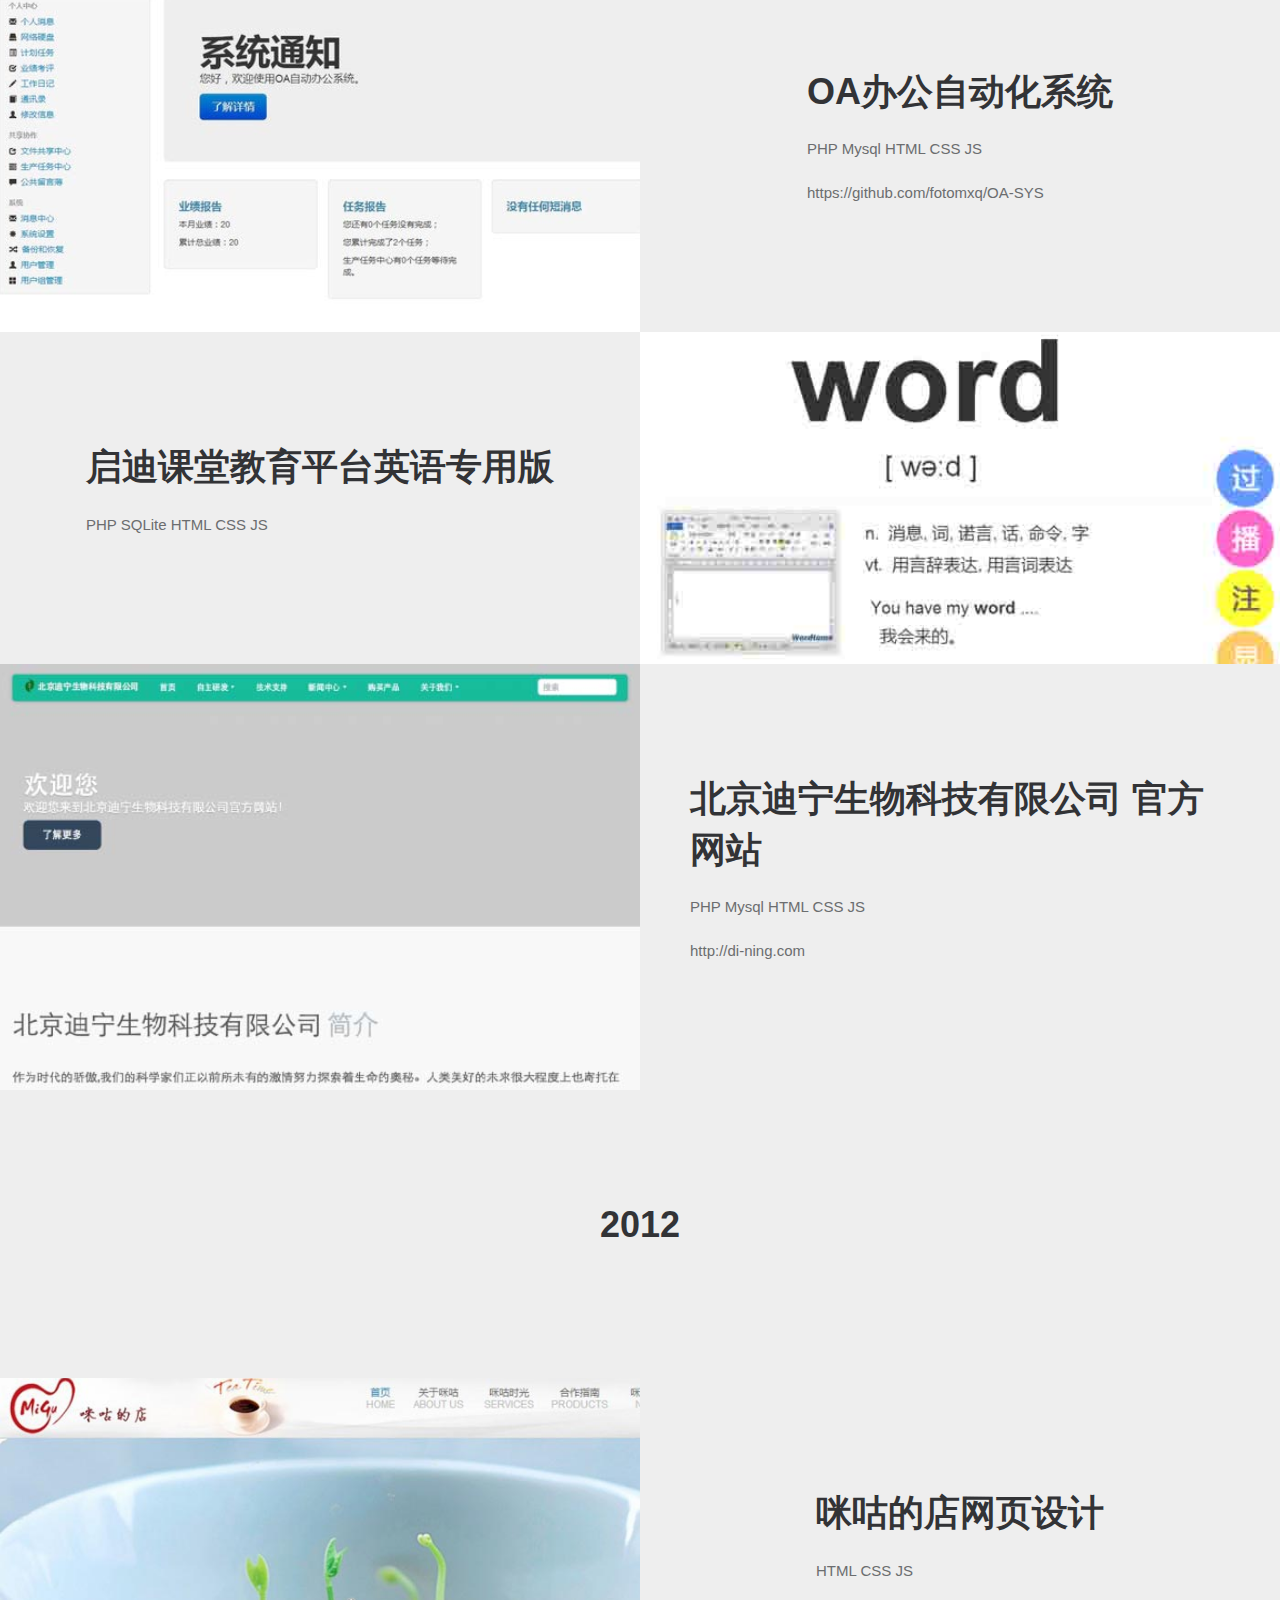
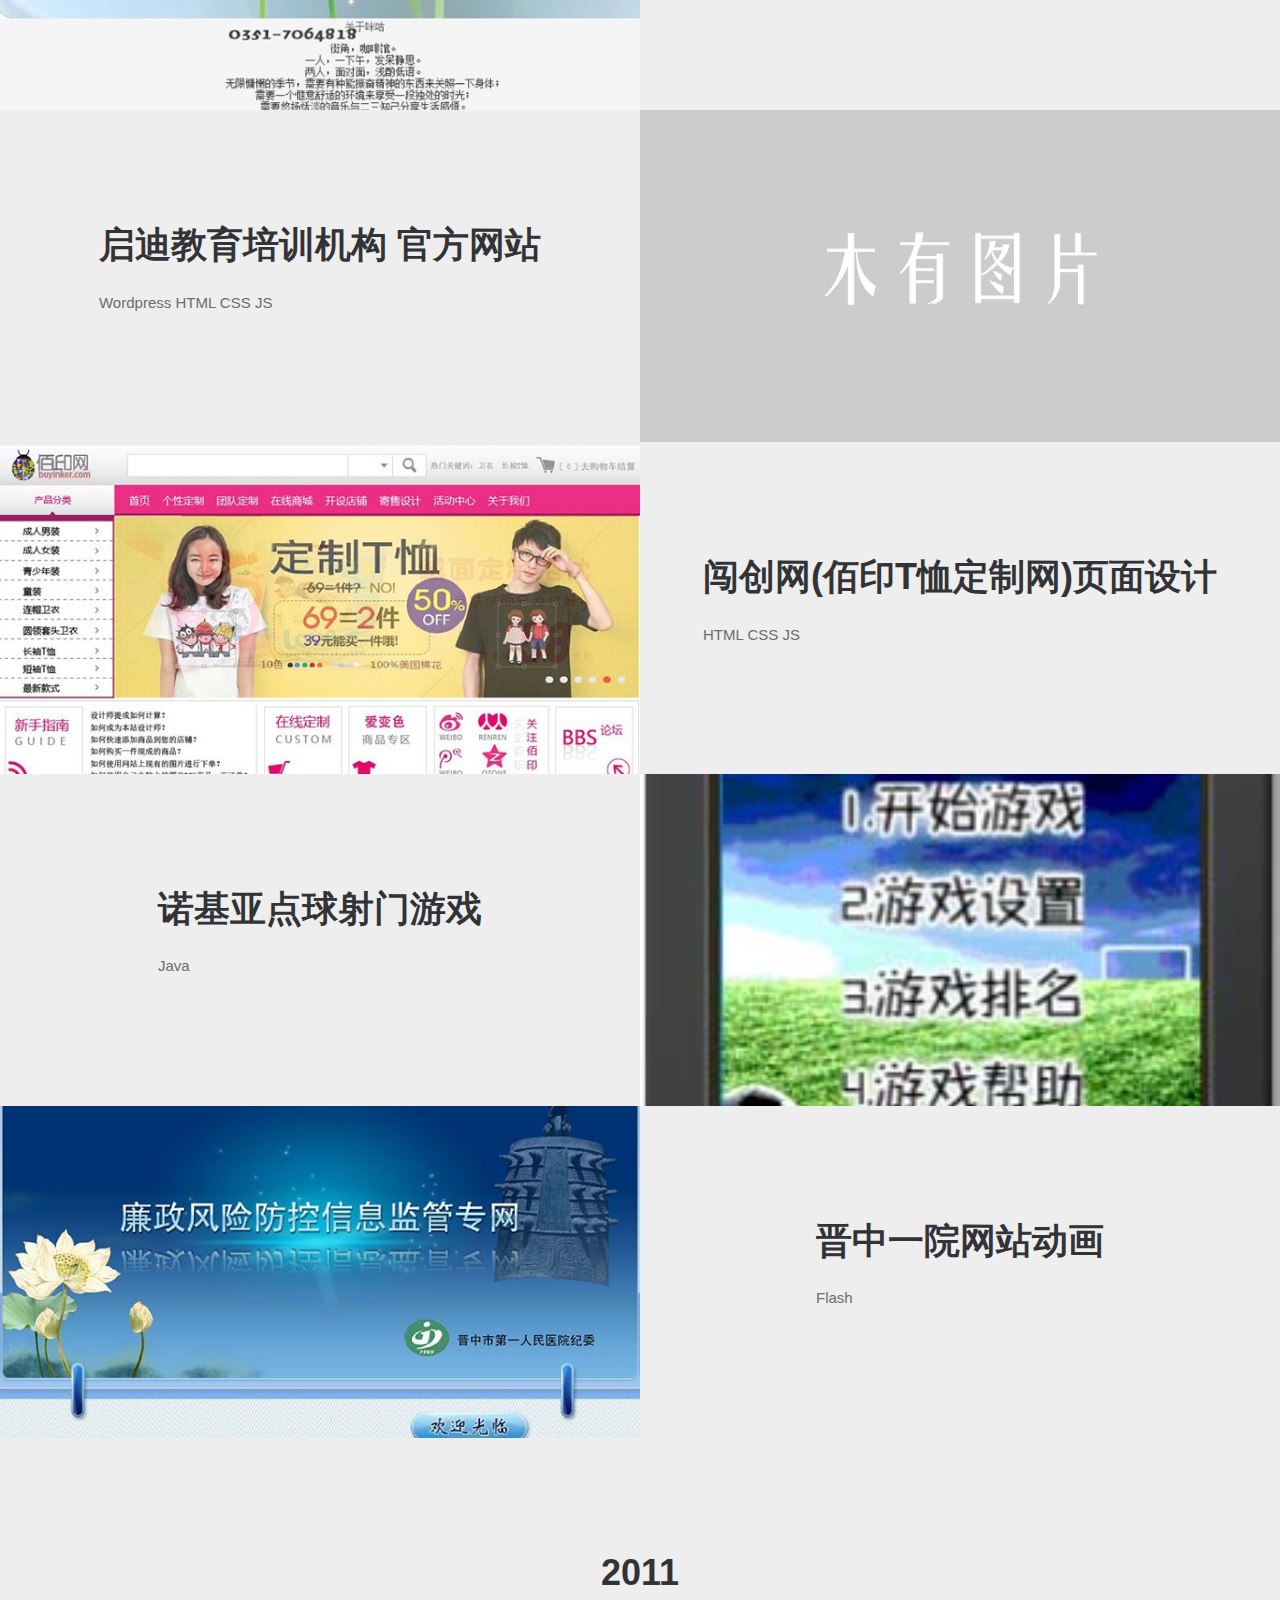
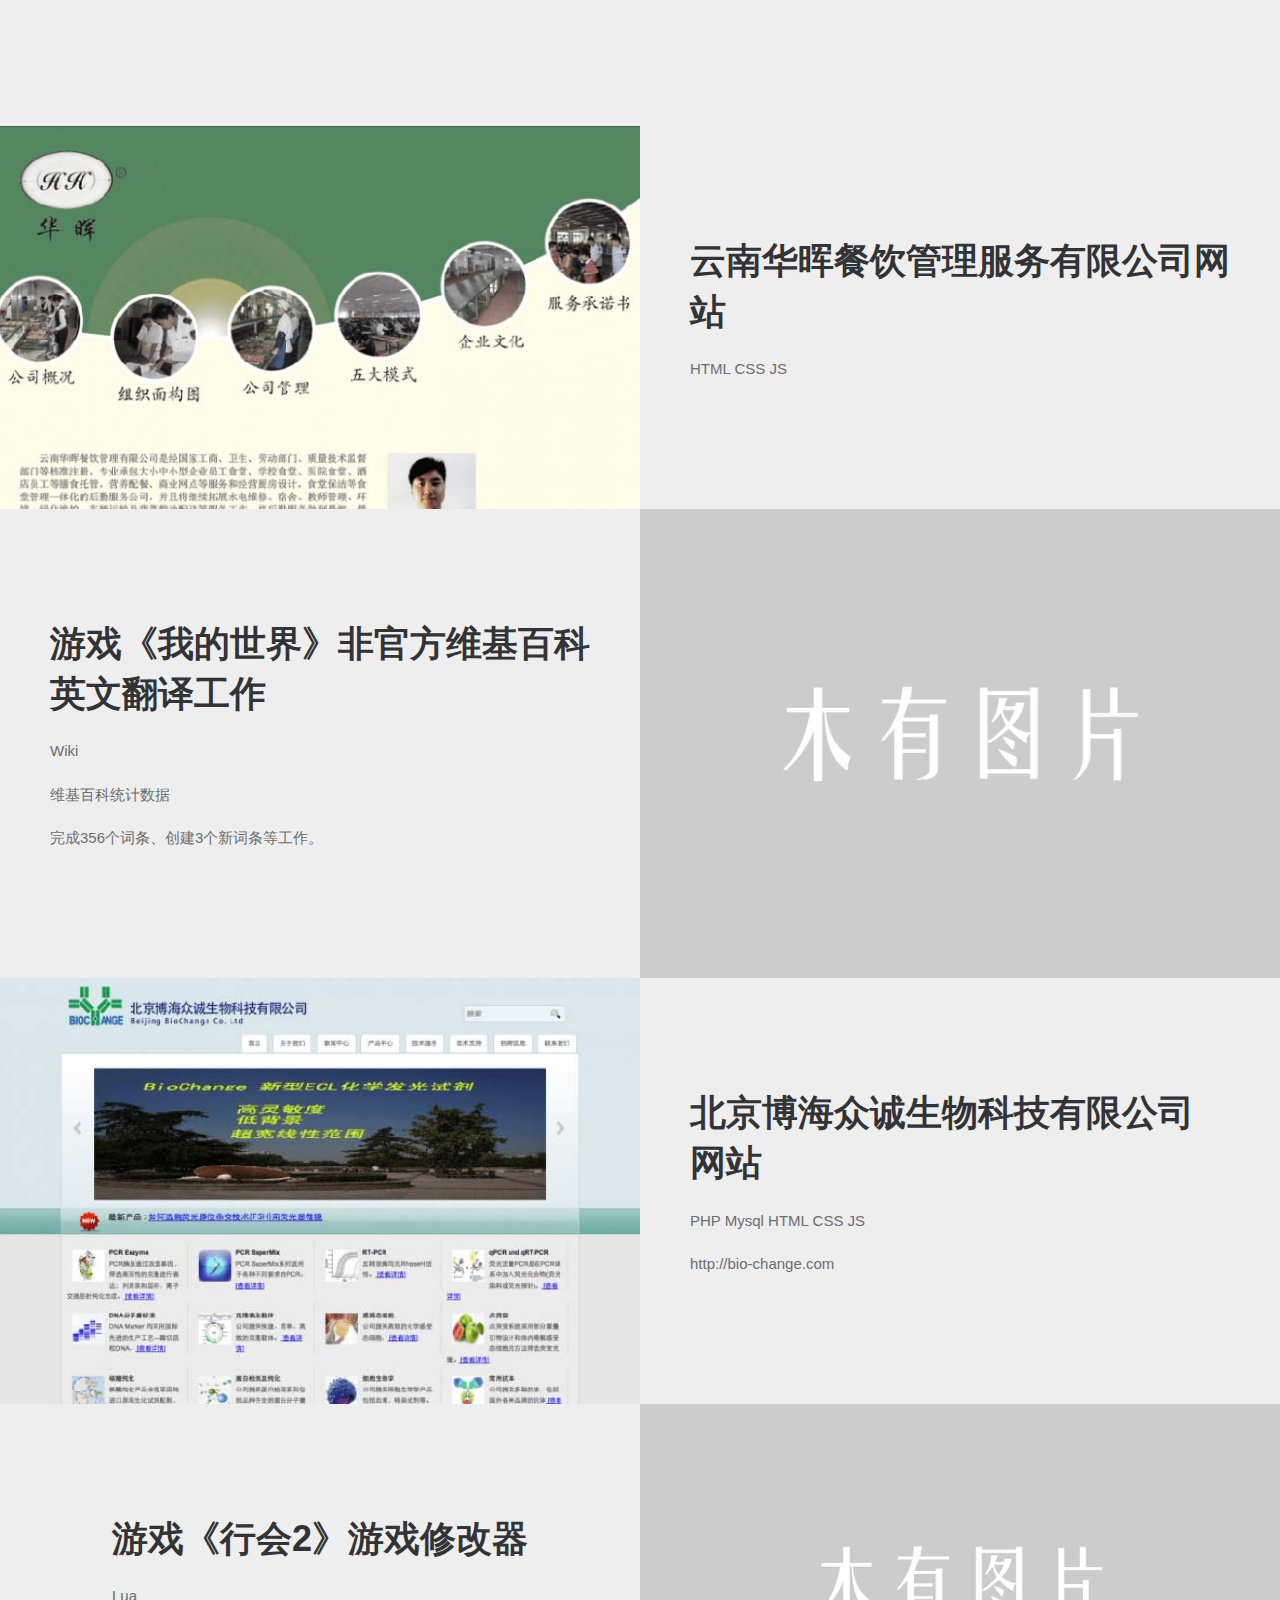
==== commit 44b4e07f: "增加新的项目" ====
--- a/project/index.html
+++ b/project/index.html
@@ -144,6 +144,30 @@
         <div class="row">
             <div class="col-lg-6 content item">
                 <div class="wrap">
+                    <h2>山西启盛航服公司管理系统</h2>
+                    <p><span class="label label-primary">Golang</span> <span class="label label-primary">Node.js</span> <span class="label label-primary">HTML</span> <span class="label label-primary">CSS</span> <span class="label label-primary">JS</span></p>
+                </div>
+            </div>
+            <div class="col-lg-6 image item" style="background-image:url('img/2018-qichenghangfu.jpg')">
+                <img src="img/2018-qichenghangfu.jpg" class="img-responsive" alt="">
+            </div>
+        </div>
+
+        <div class="row">
+            <div class="col-lg-6 image item" style="background-image:url('img/2018-gongcheng-dazhuang-analysis.jpg')">
+                <img src="img/2018-gongcheng-dazhuang-analysis.jpg" class="img-responsive" alt="">
+            </div>
+            <div class="col-lg-6 content item">
+                <div class="wrap">
+                    <h2>工程打桩数据自动化计算工具</h2>
+                    <p><span class="label label-primary">Python</span> </p>
+                </div>
+            </div>
+        </div>
+
+        <div class="row">
+            <div class="col-lg-6 content item">
+                <div class="wrap">
                     <h2>山西海多智链科技有限公司</h2>
                     <p><span class="label label-primary">HTML</span> <span class="label label-primary">CSS</span> <span class="label label-primary">JS</span></p>
                     <p><a href="https://haiduo.xyz" target="_blank">https://haiduo.xyz</a></p>
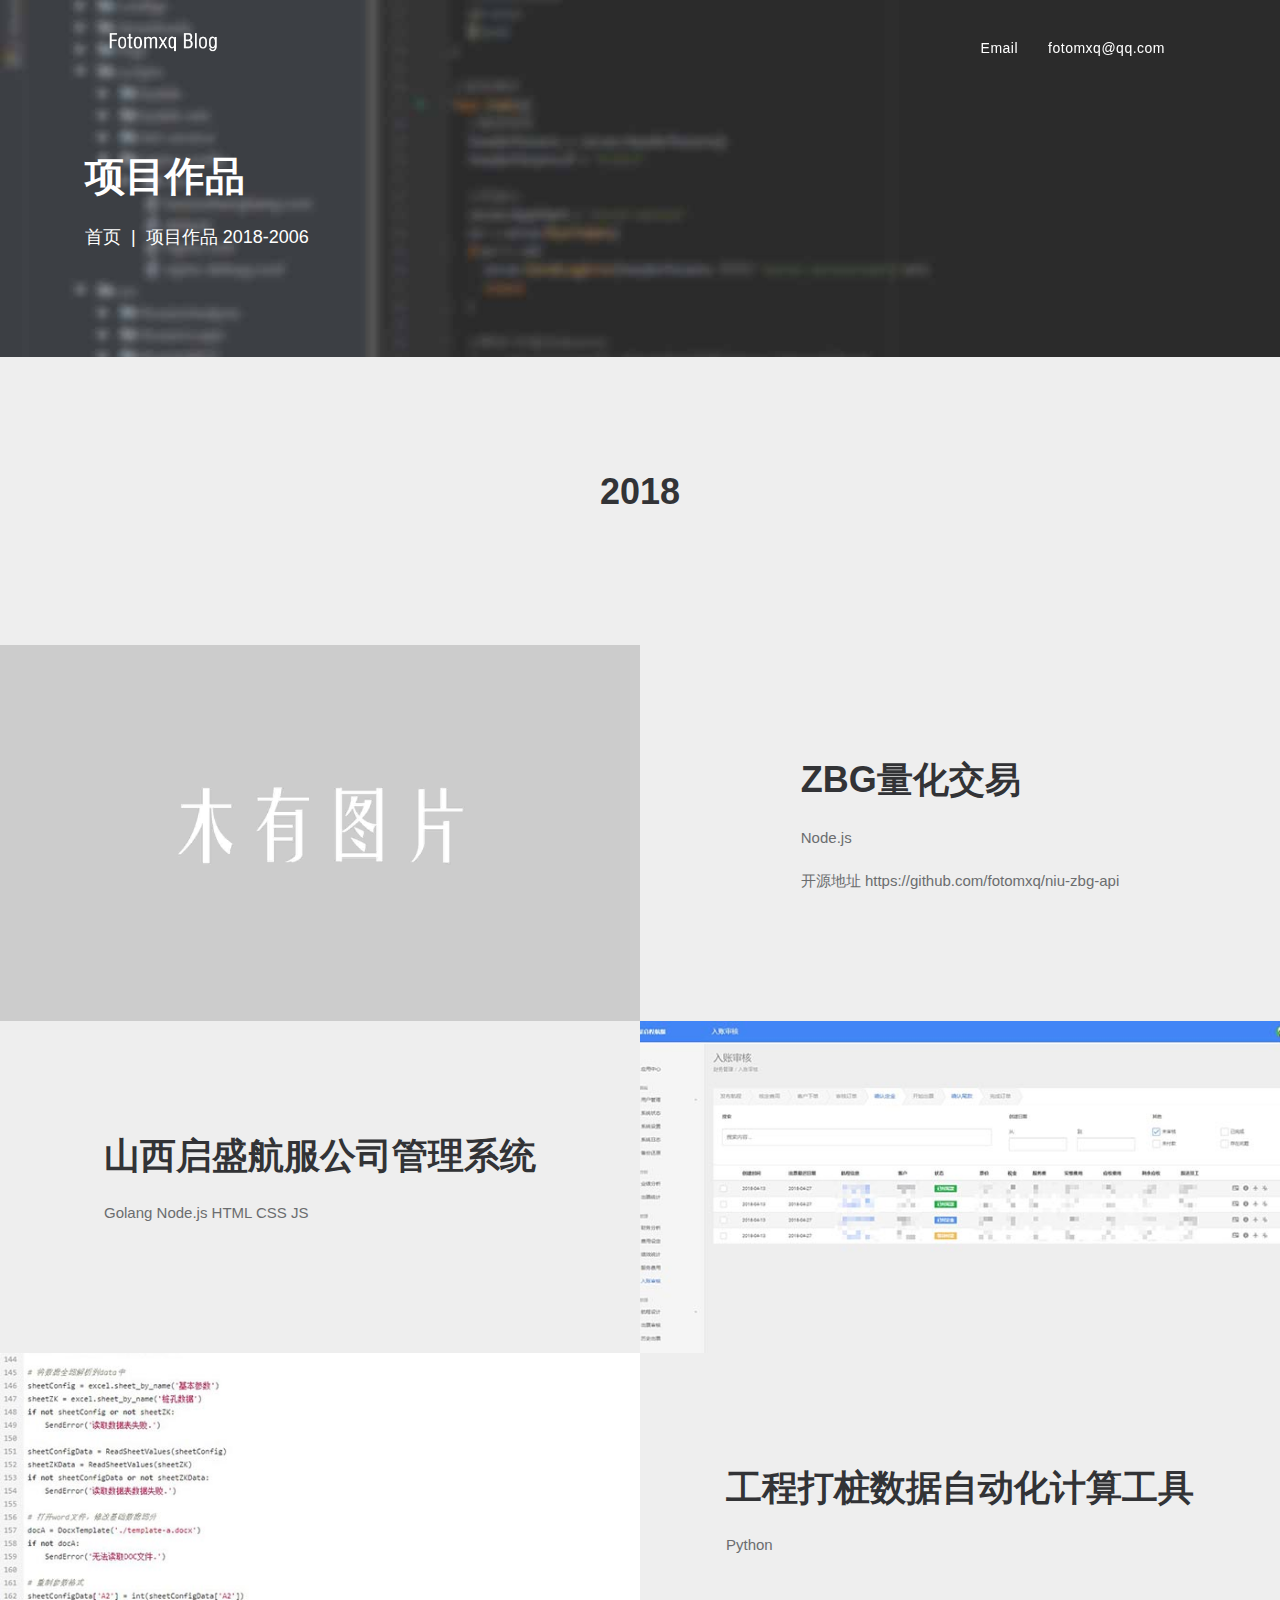
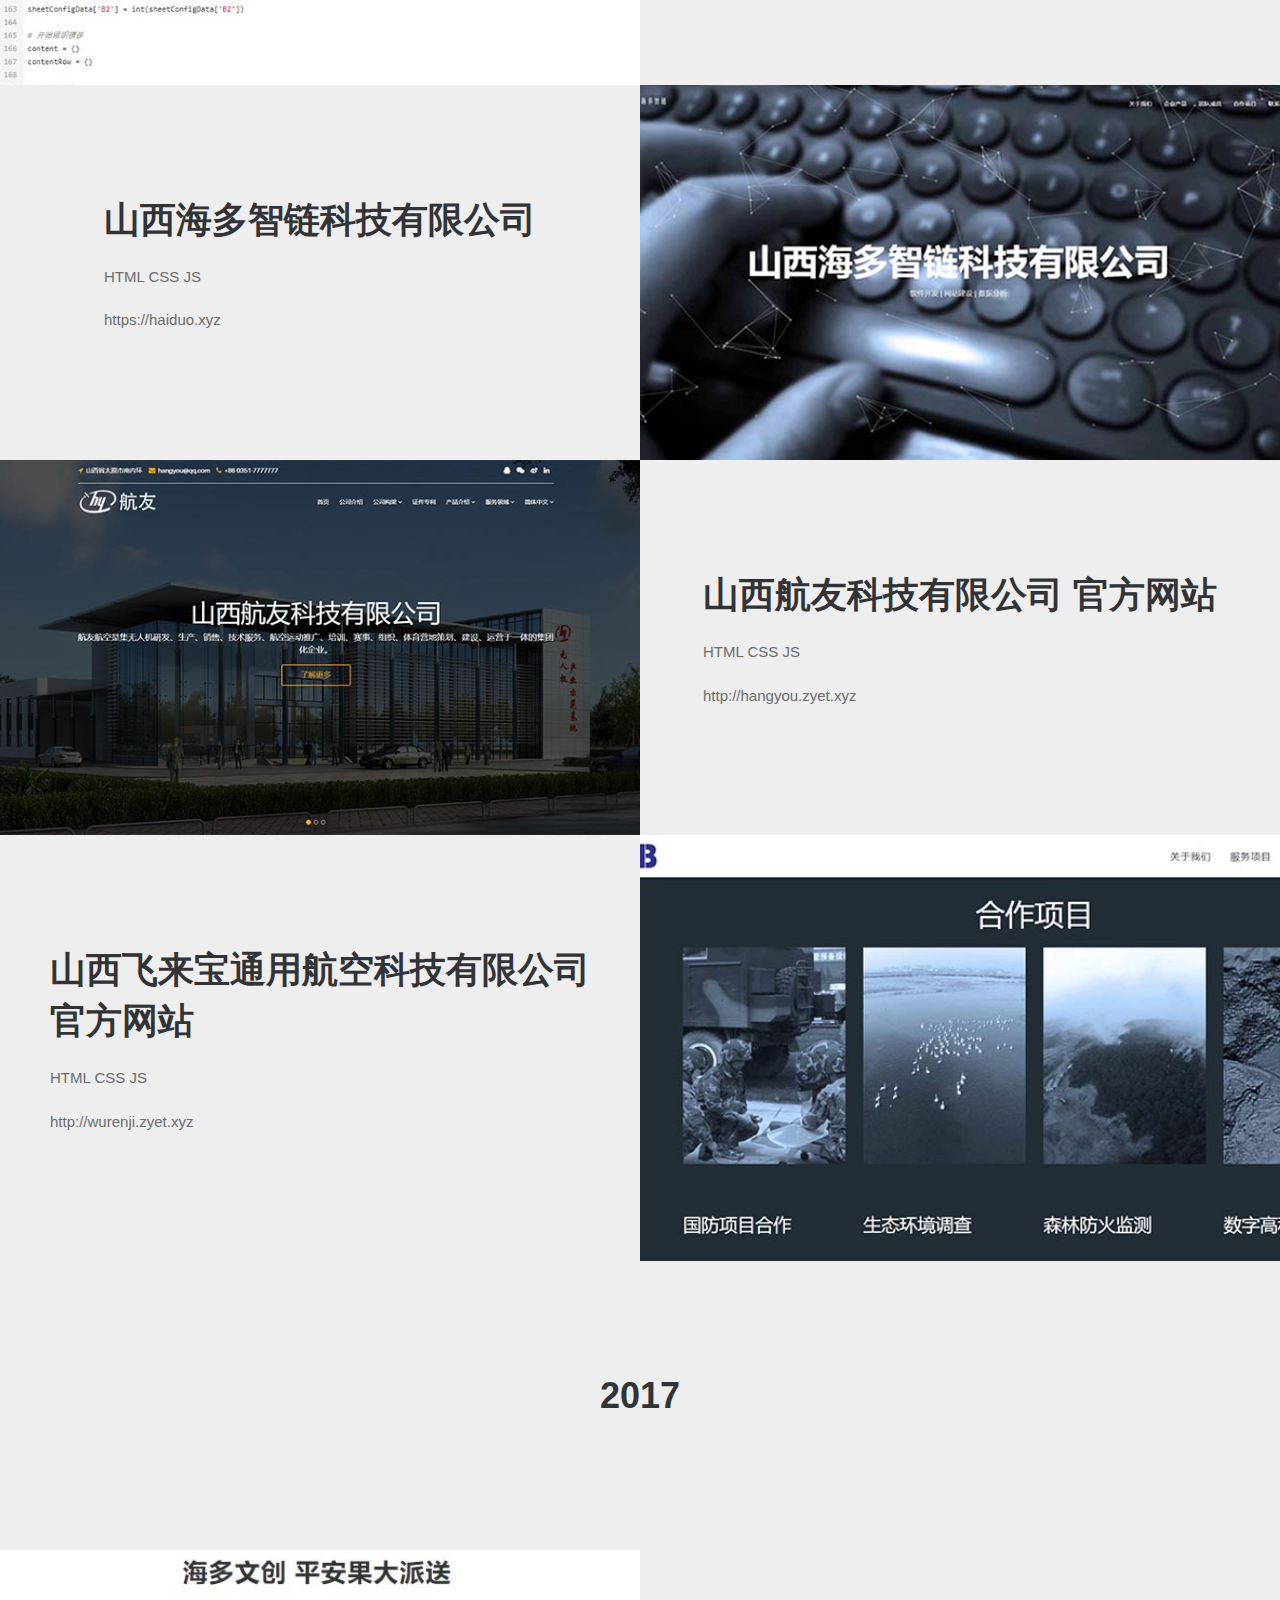
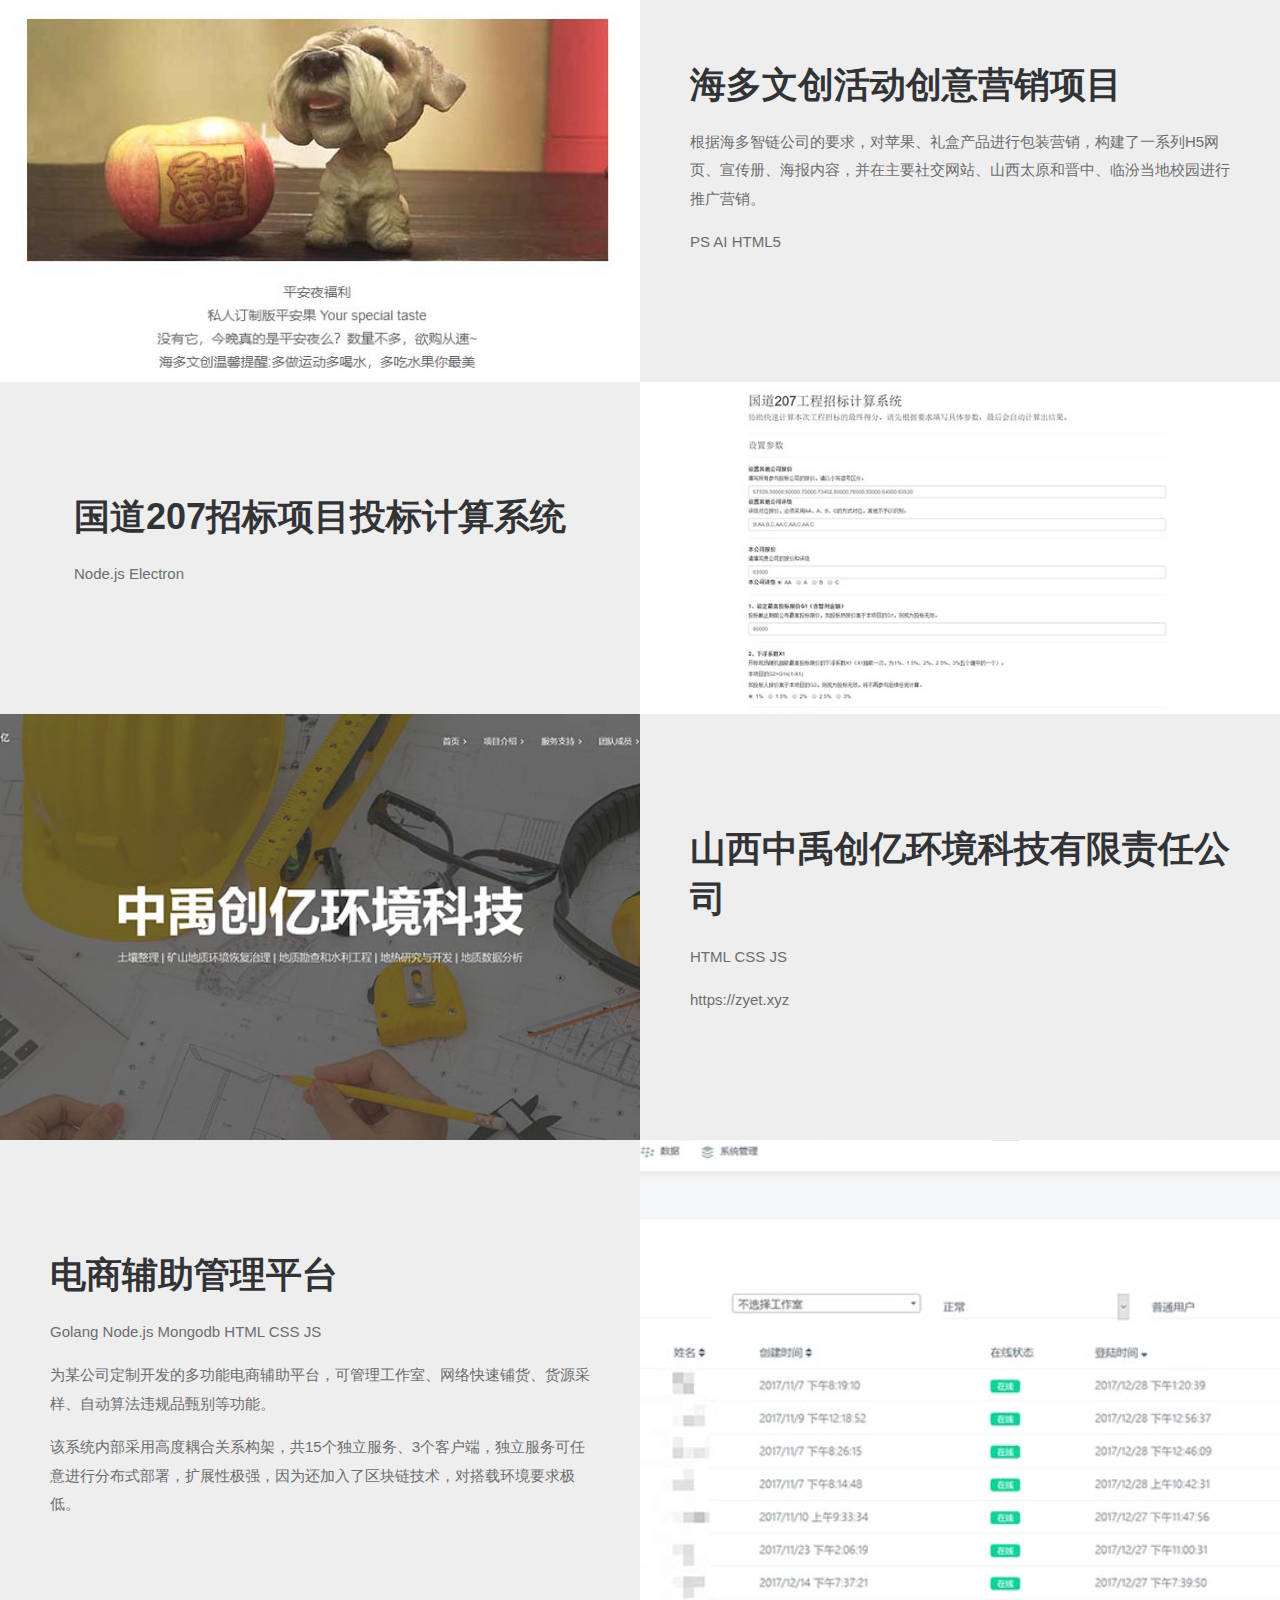
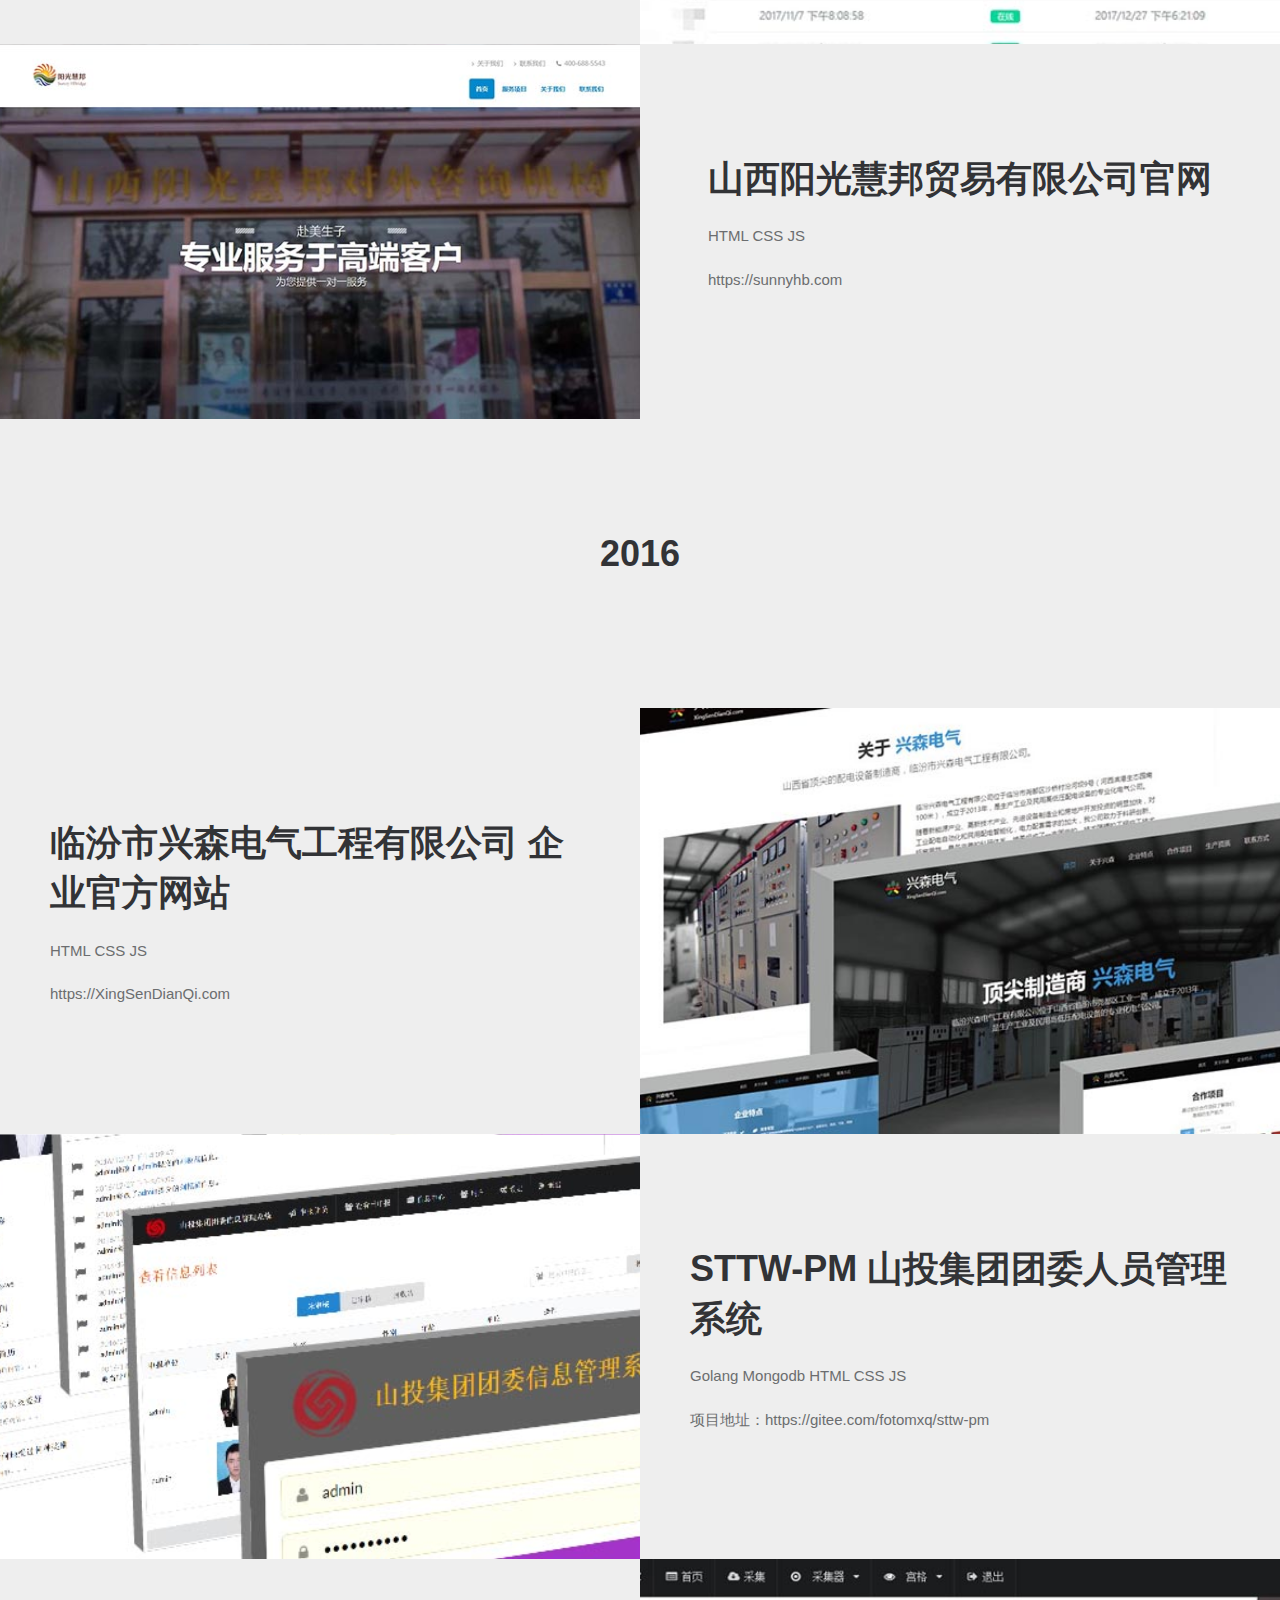
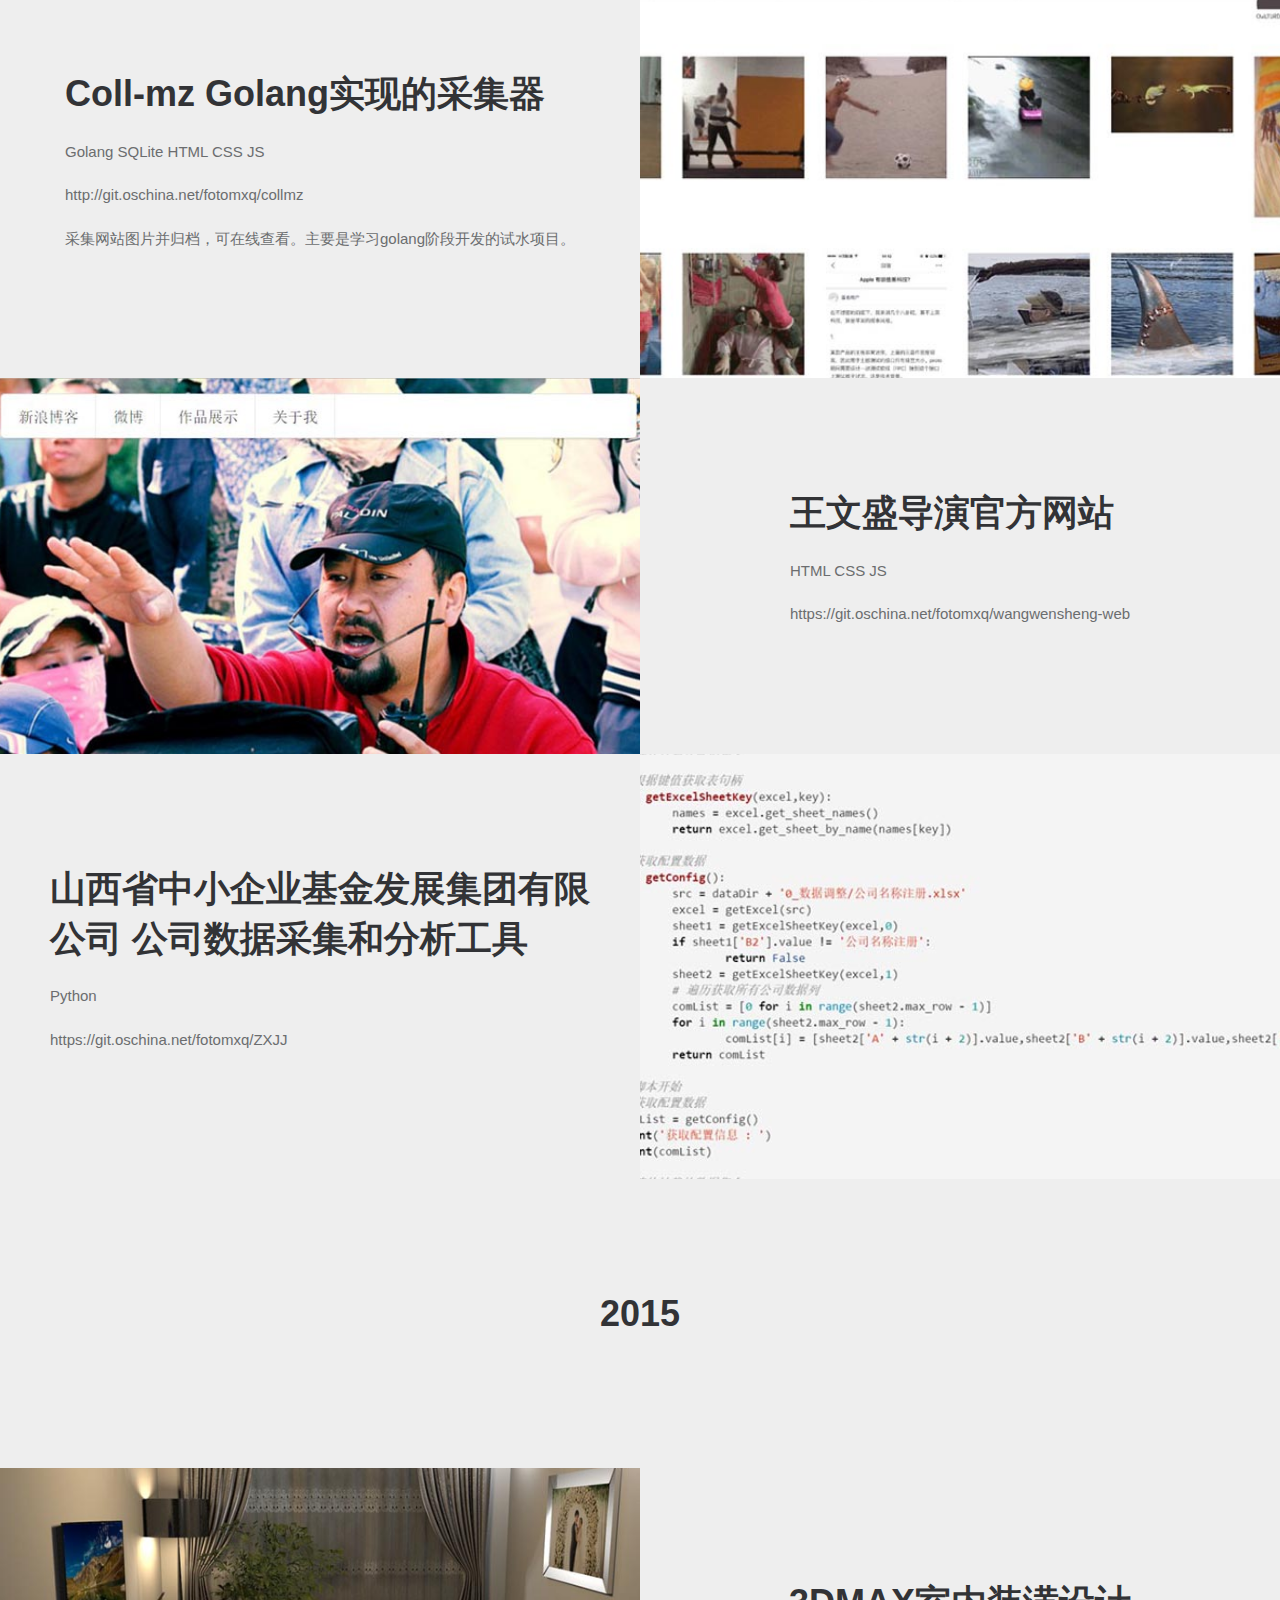
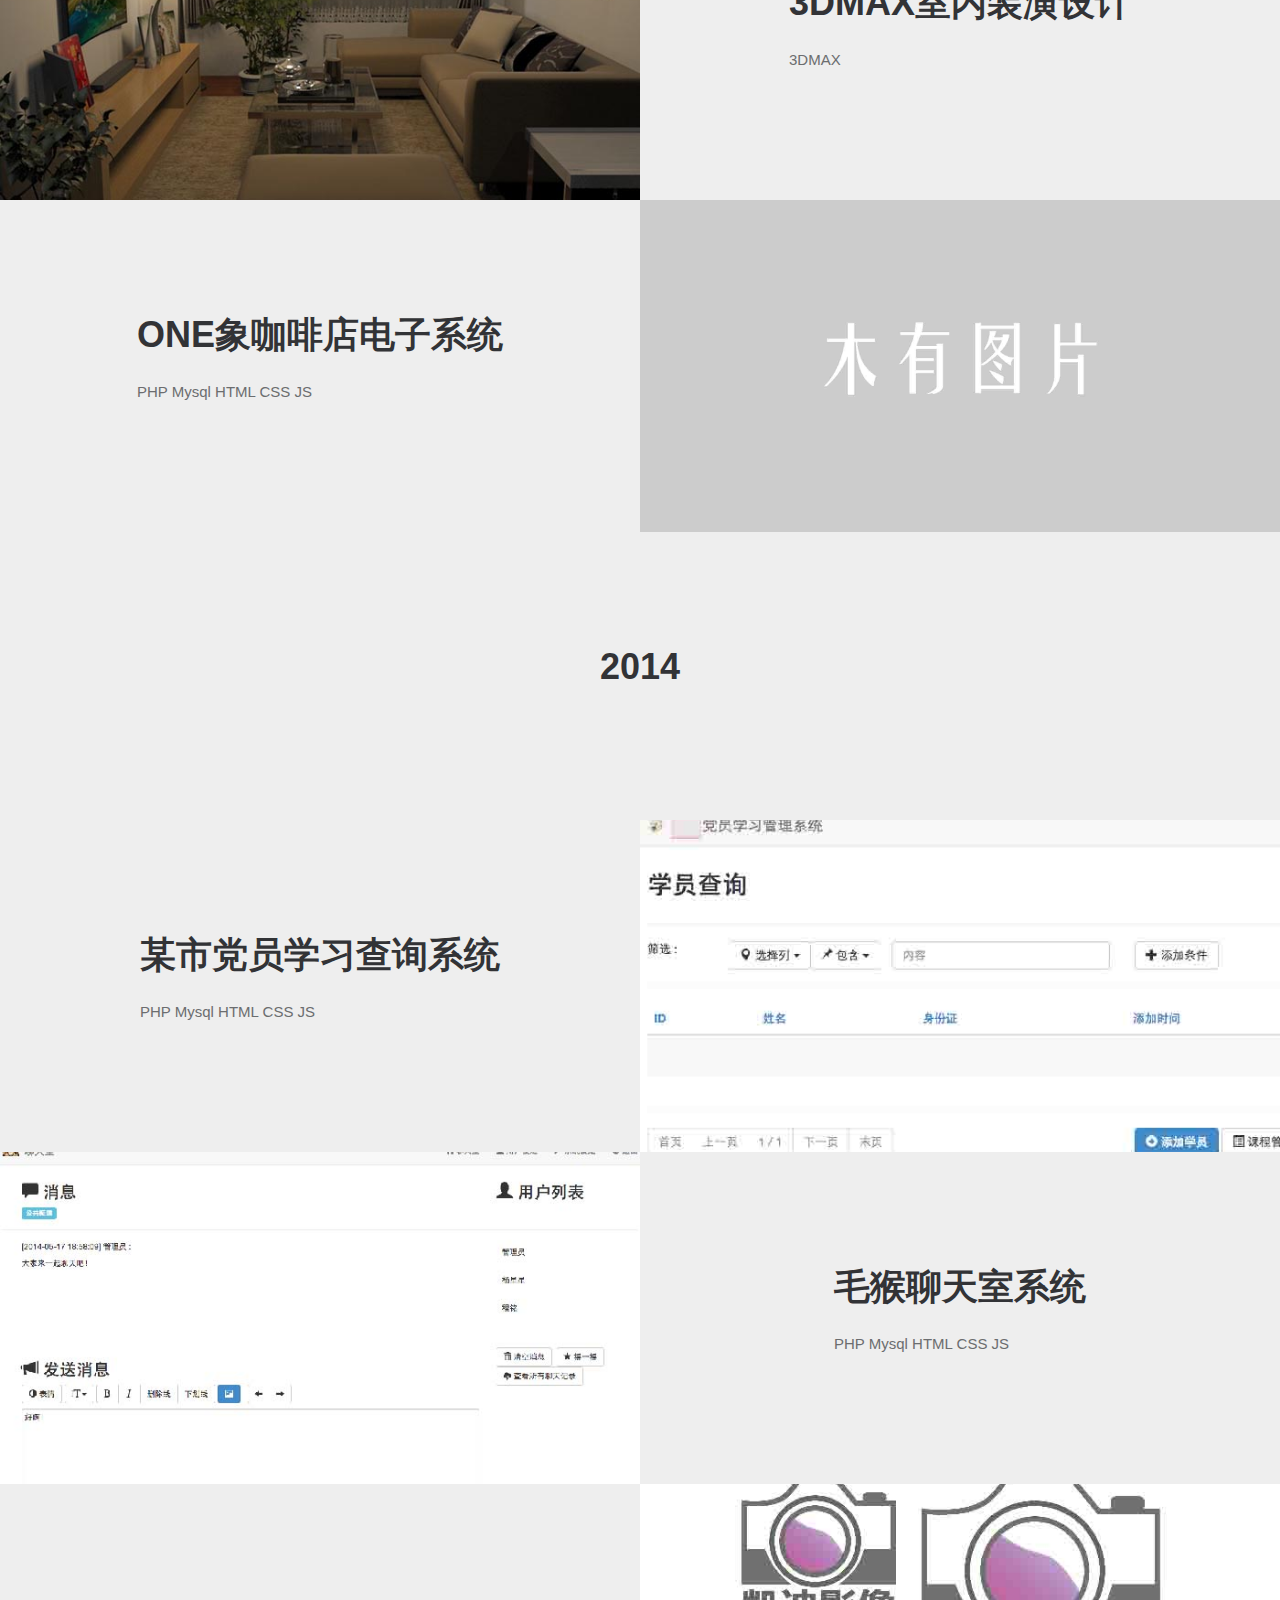
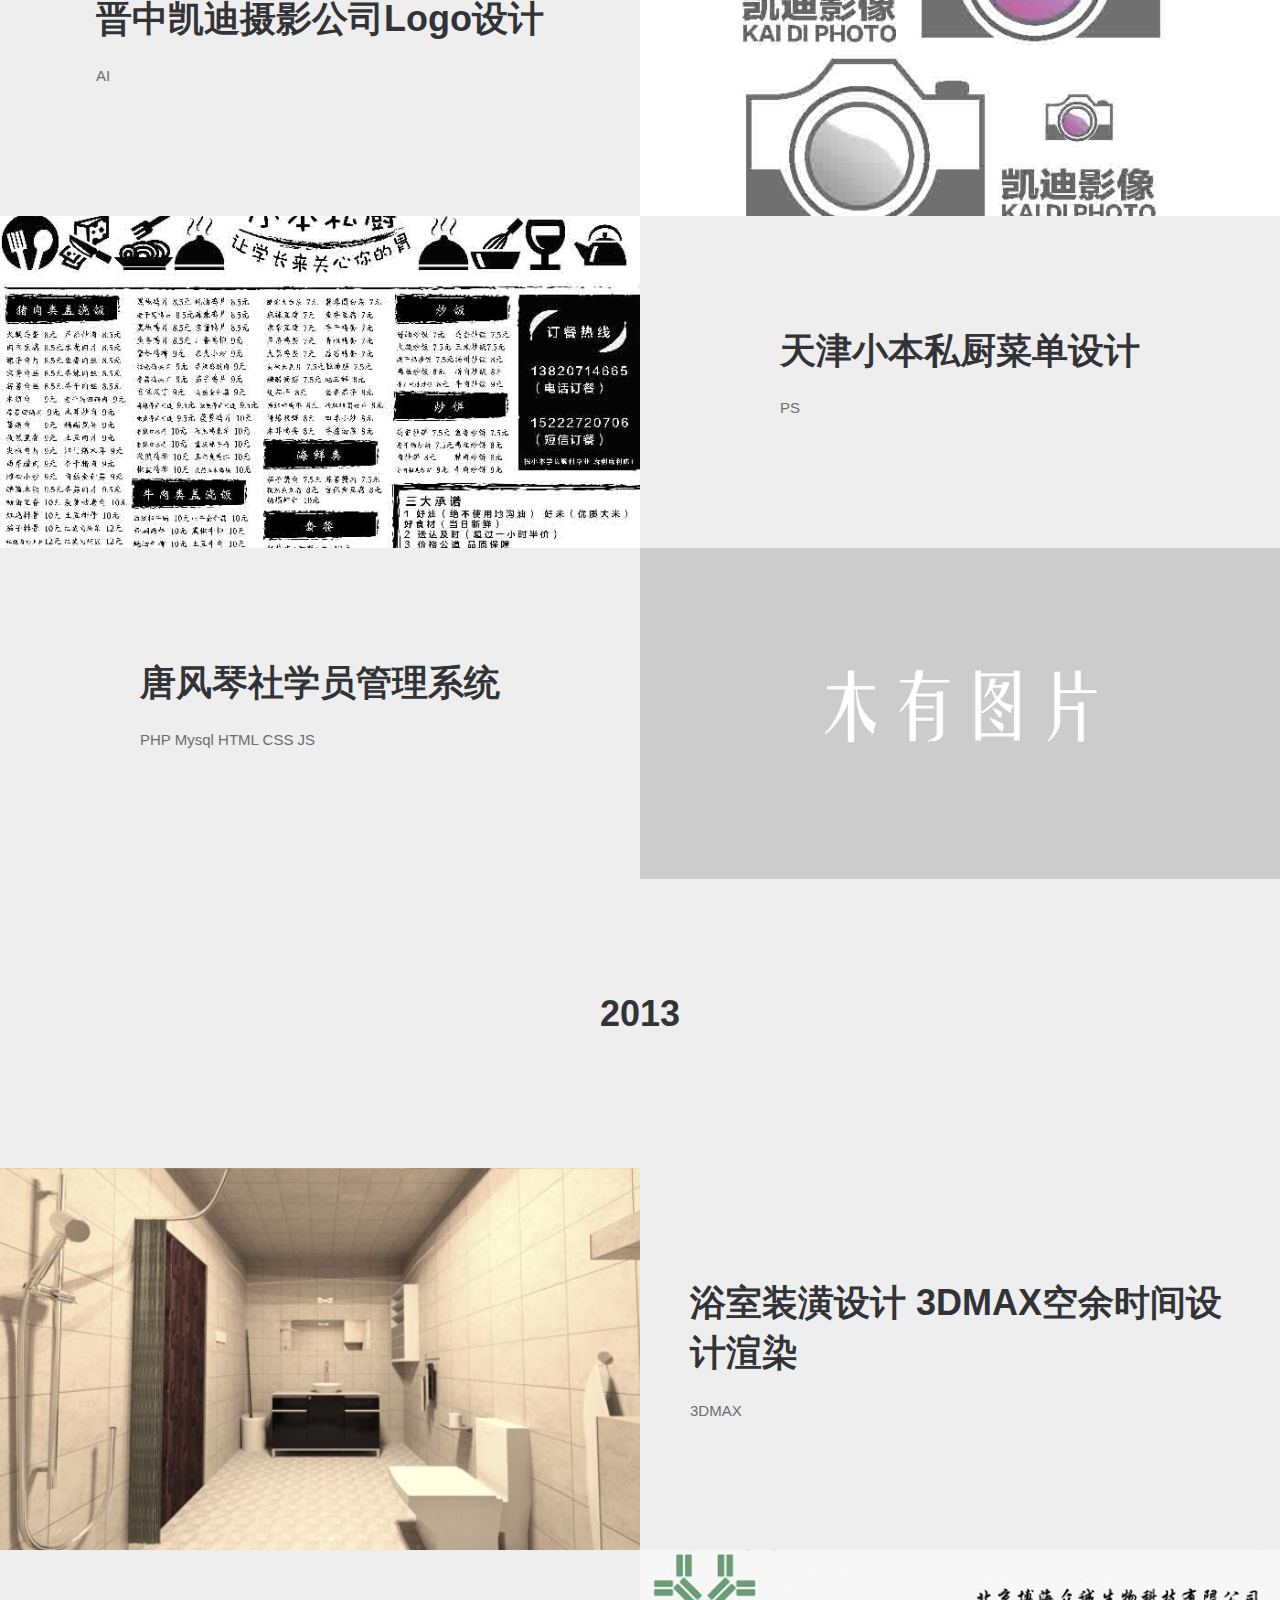
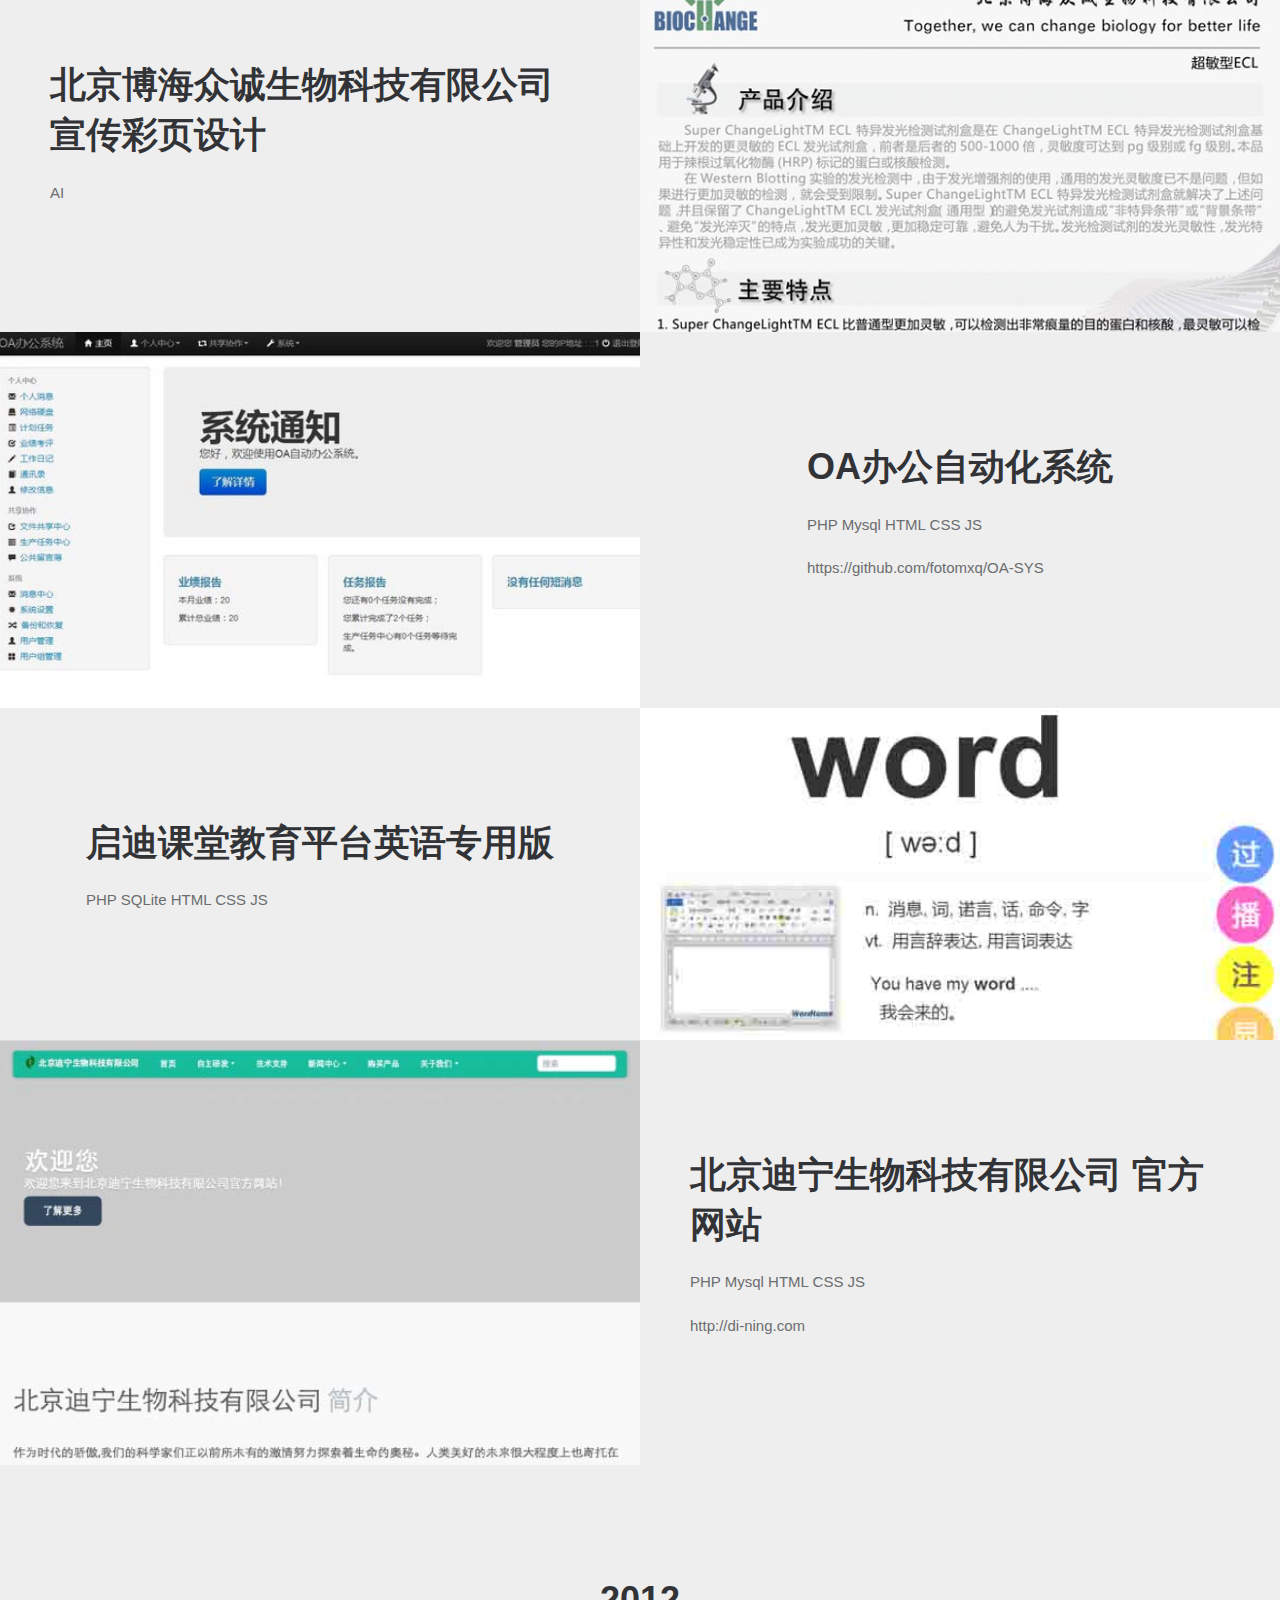
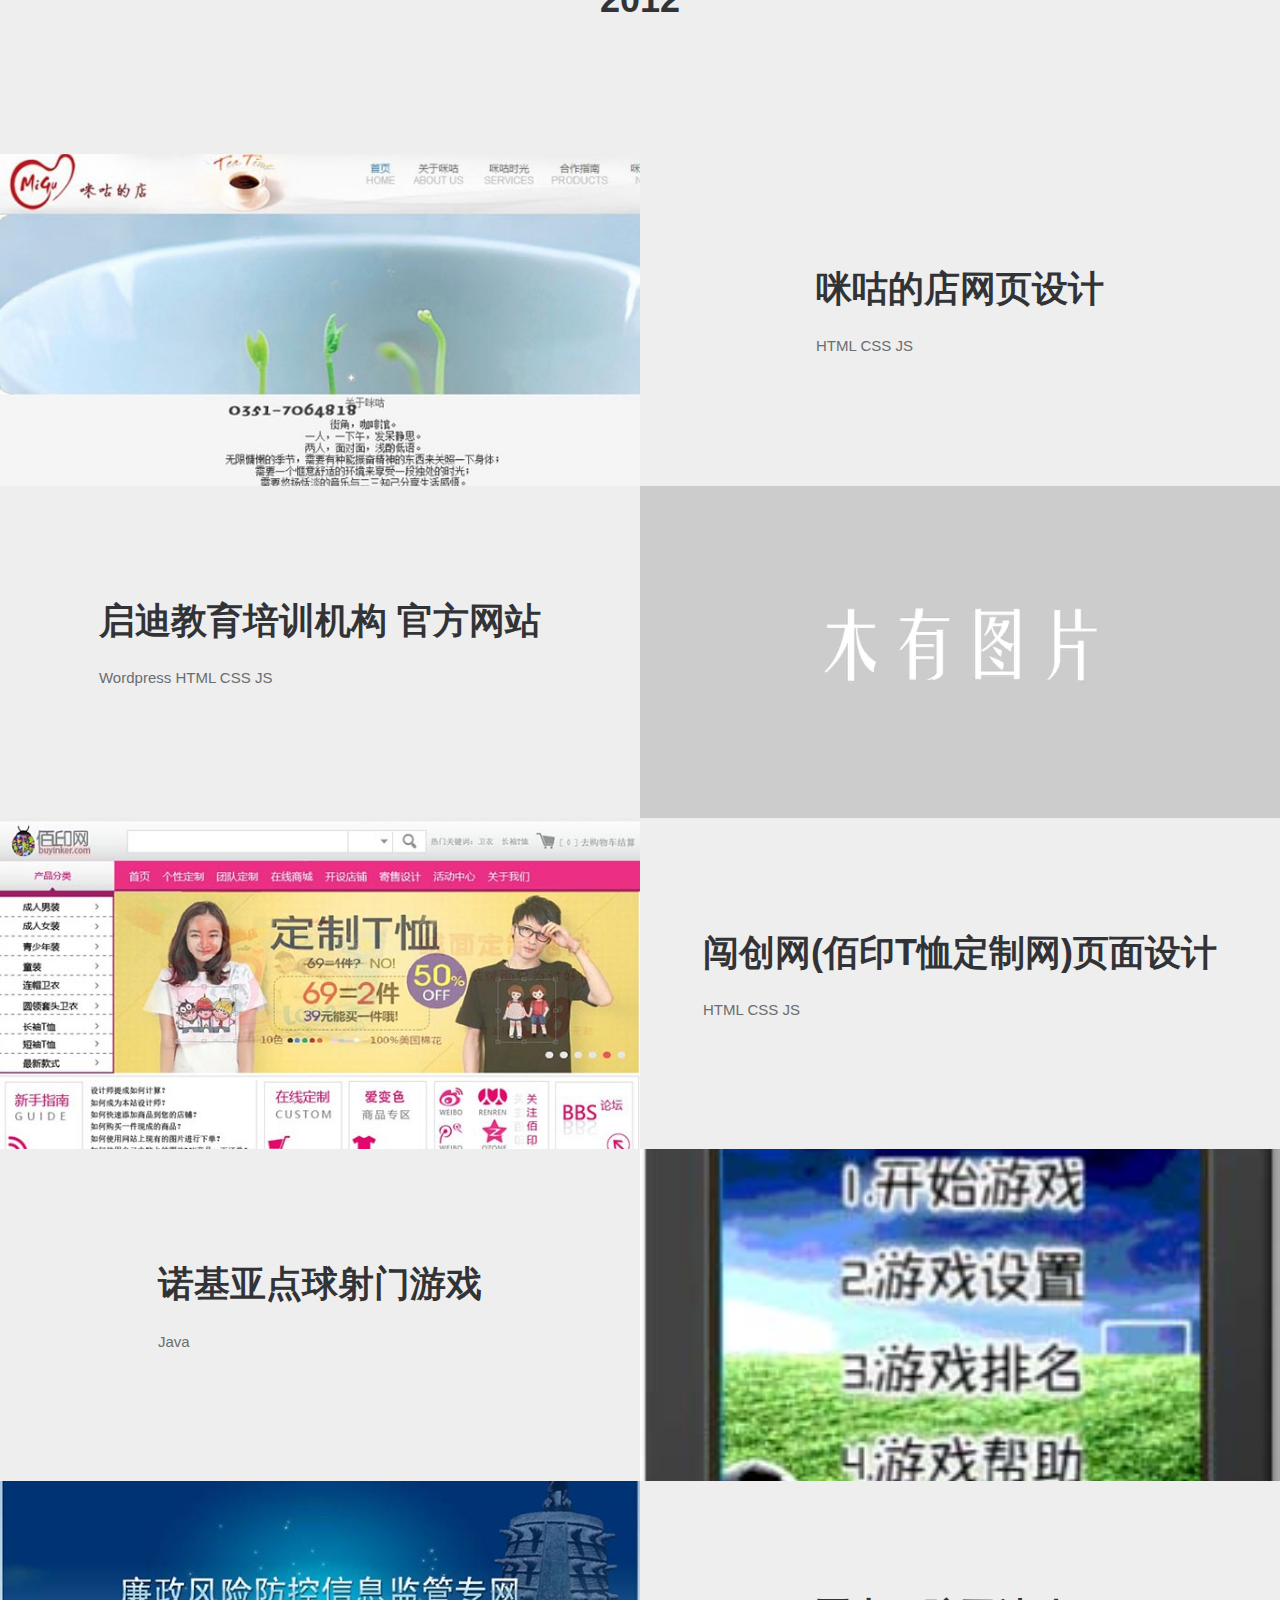
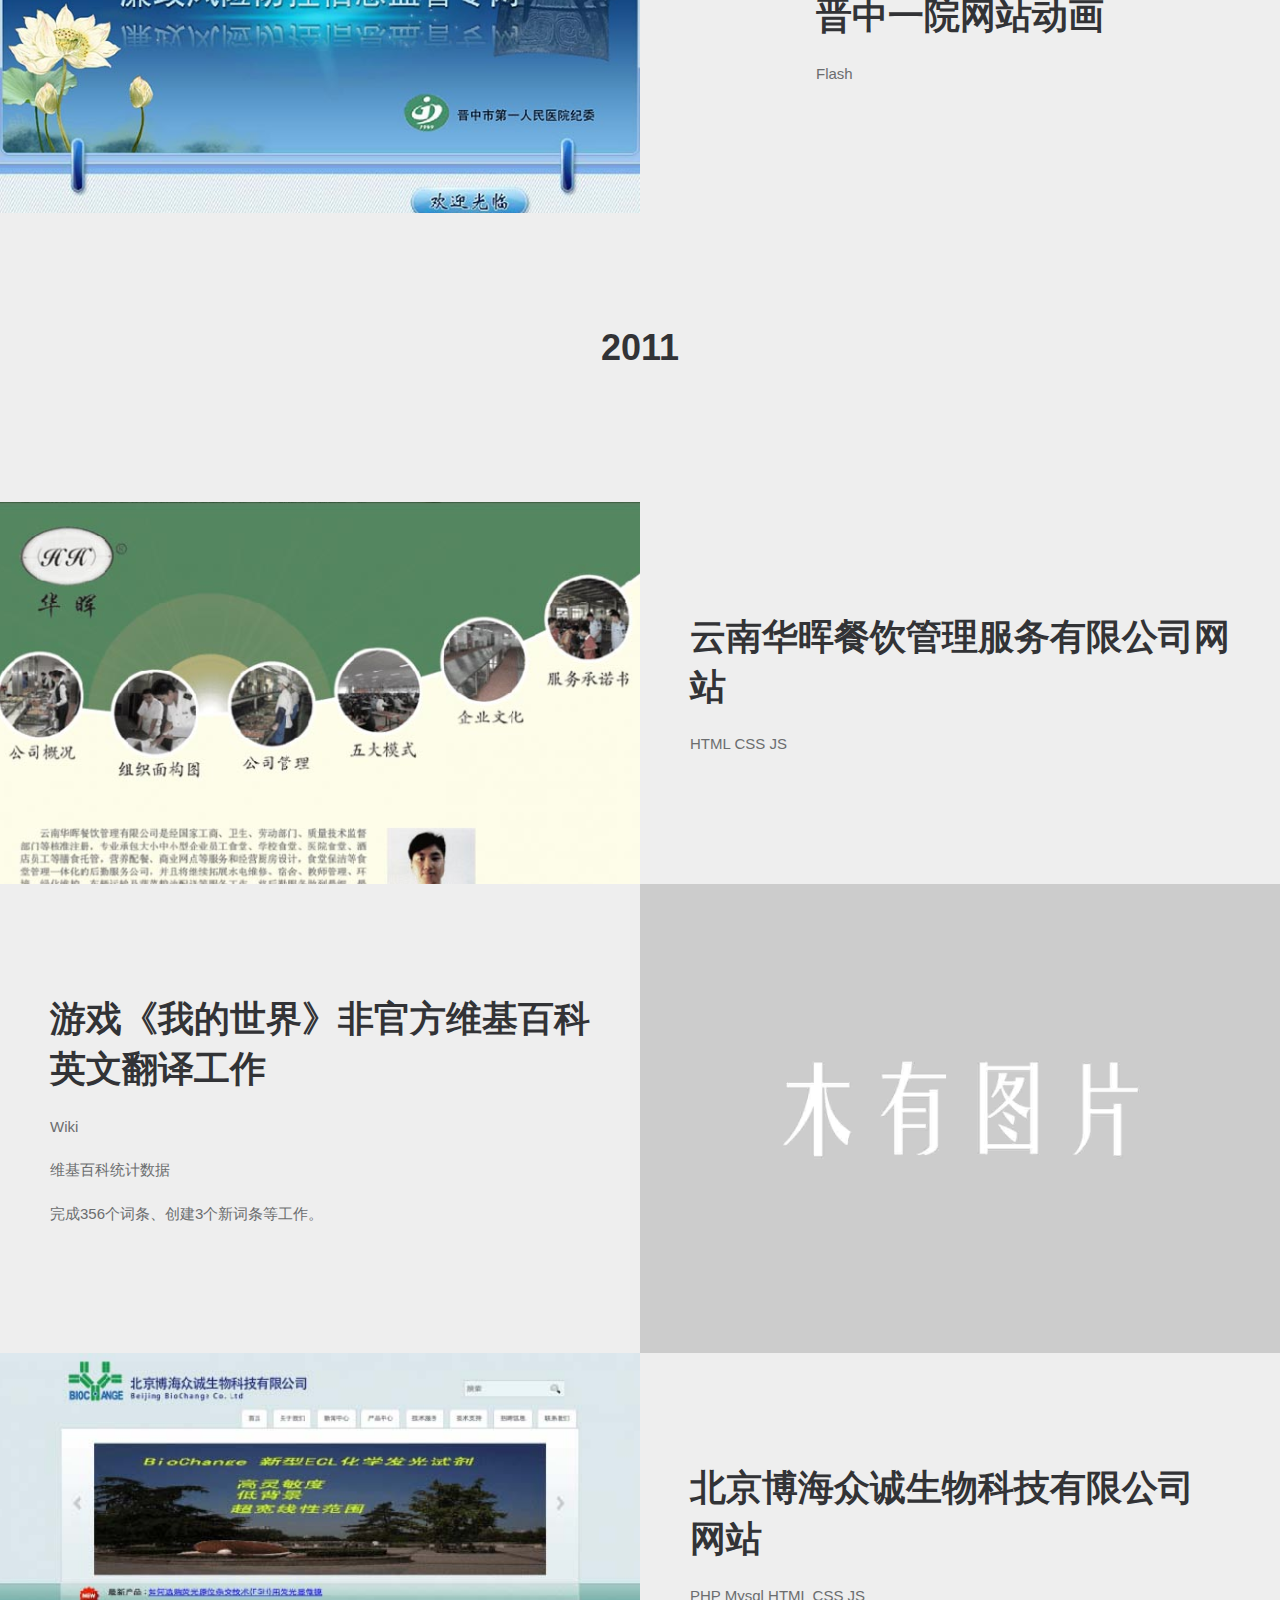
==== commit 51c9dfb8: "update" ====
--- a/project/index.html
+++ b/project/index.html
@@ -142,6 +142,19 @@
         </div>
 
         <div class="row">
+            <div class="col-lg-6 image item" style="background-image:url('img/1920x1080.jpg')">
+                <img src="img/1920x1080.jpg" class="img-responsive" alt="">
+            </div>
+            <div class="col-lg-6 content item">
+                <div class="wrap">
+                    <h2>ZBG量化交易</h2>
+                    <p><span class="label label-primary">Node.js</span></p>
+                    <p>开源地址 <a href="https://github.com/fotomxq/niu-zbg-api" target="_blank">https://github.com/fotomxq/niu-zbg-api</a></p>
+                </div>
+            </div>
+        </div>
+
+        <div class="row">
             <div class="col-lg-6 content item">
                 <div class="wrap">
                     <h2>山西启盛航服公司管理系统</h2>
